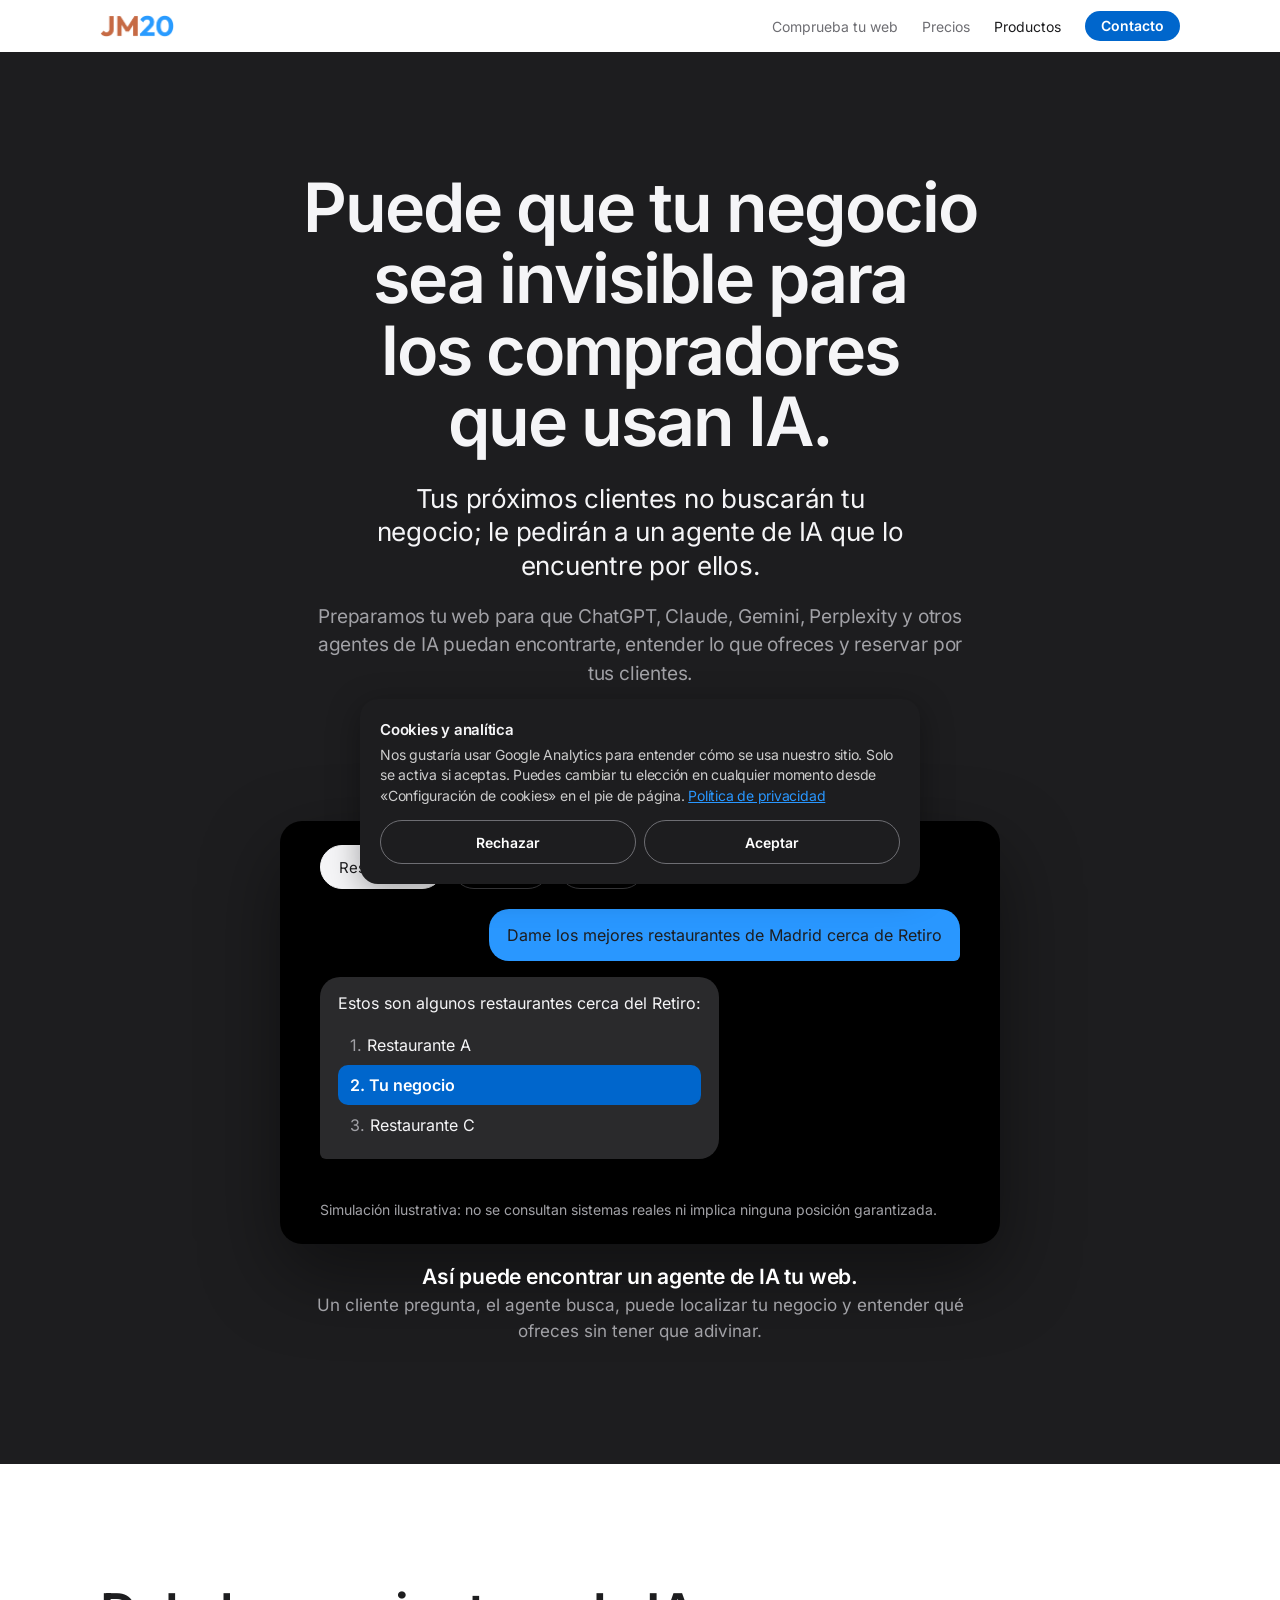
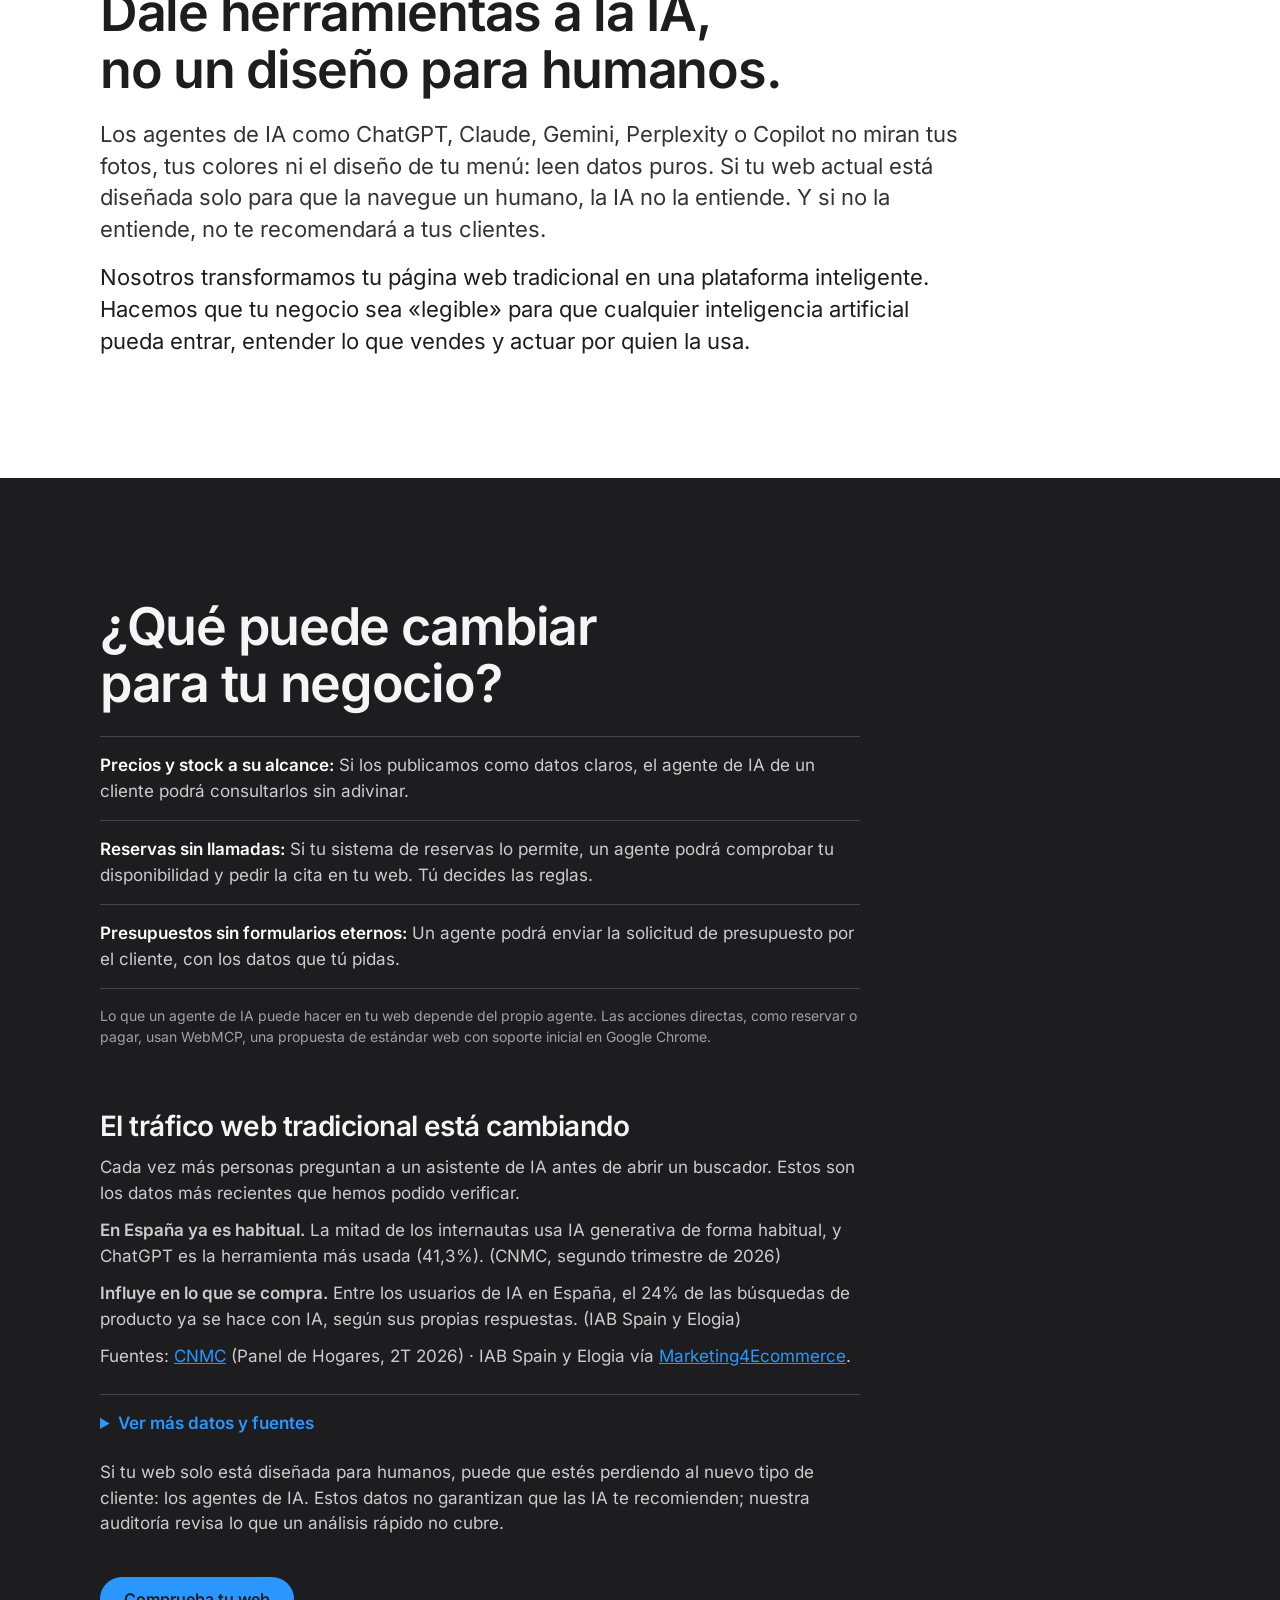
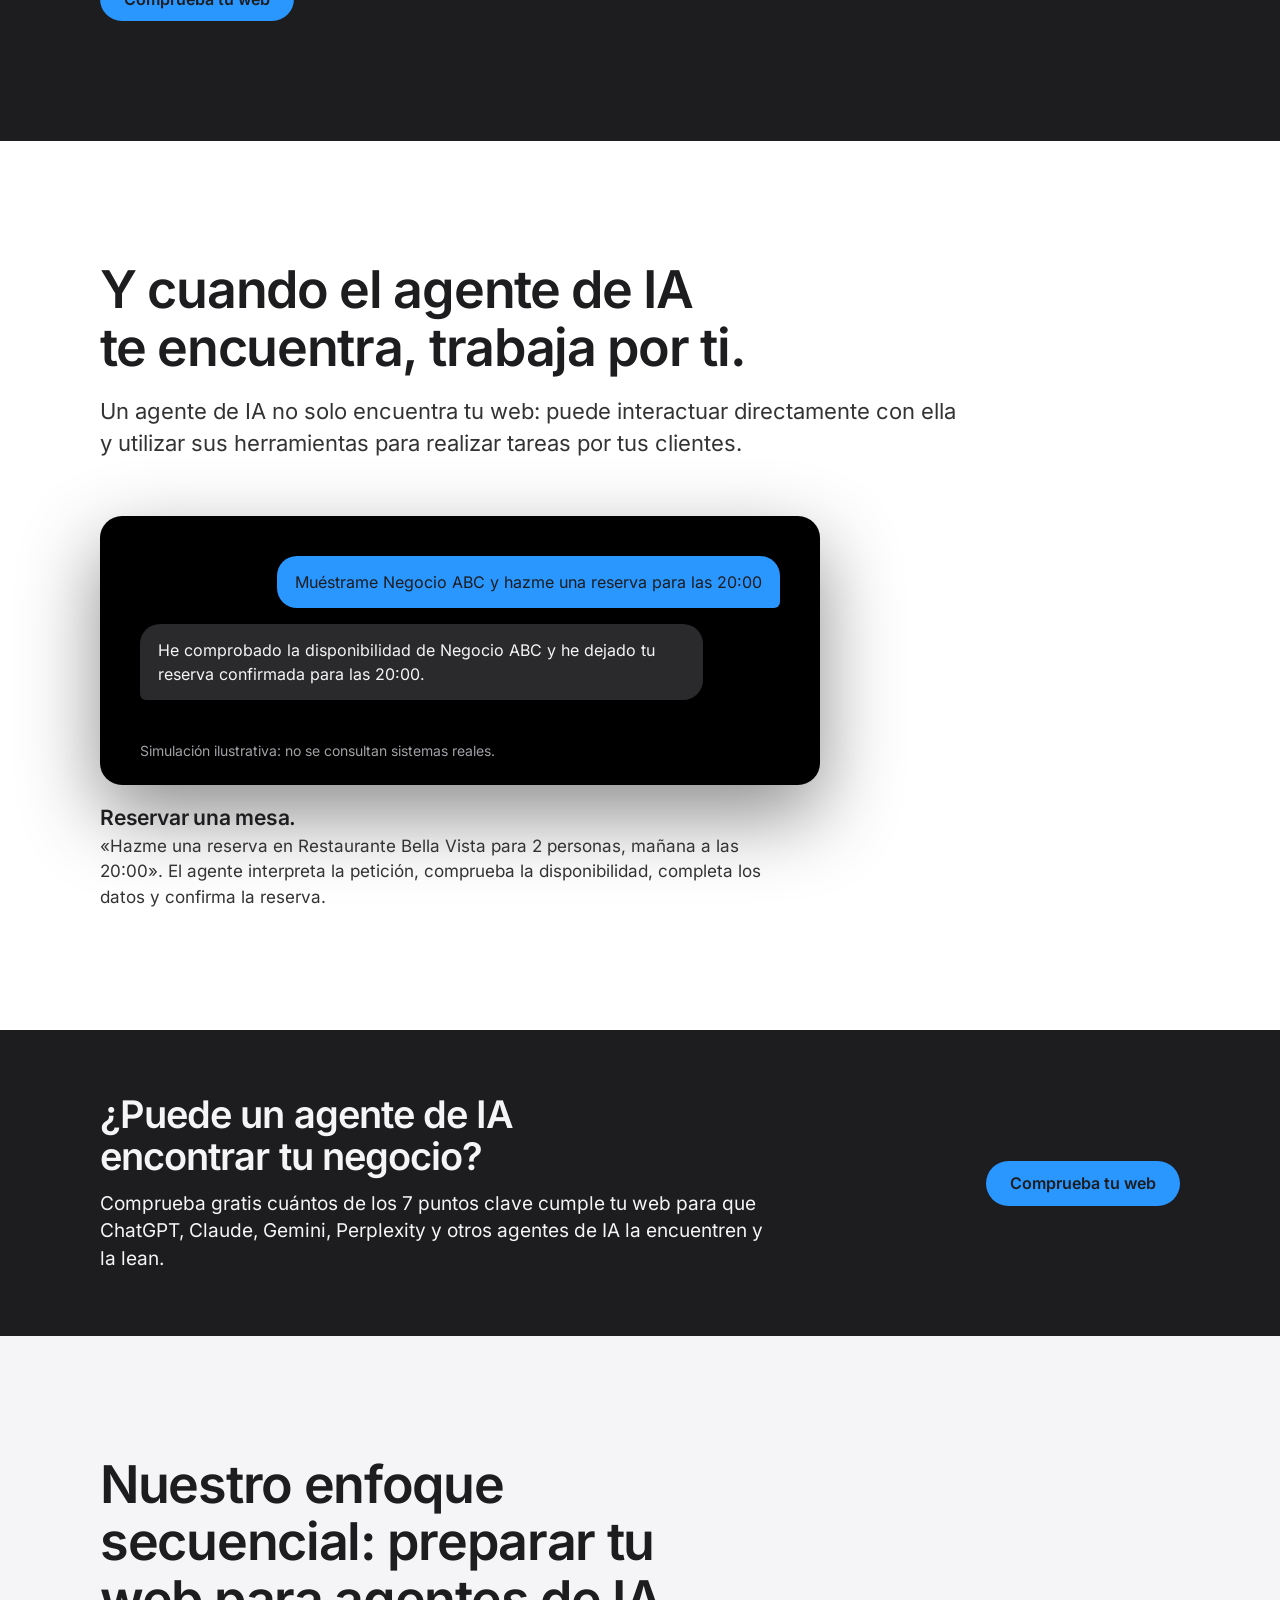
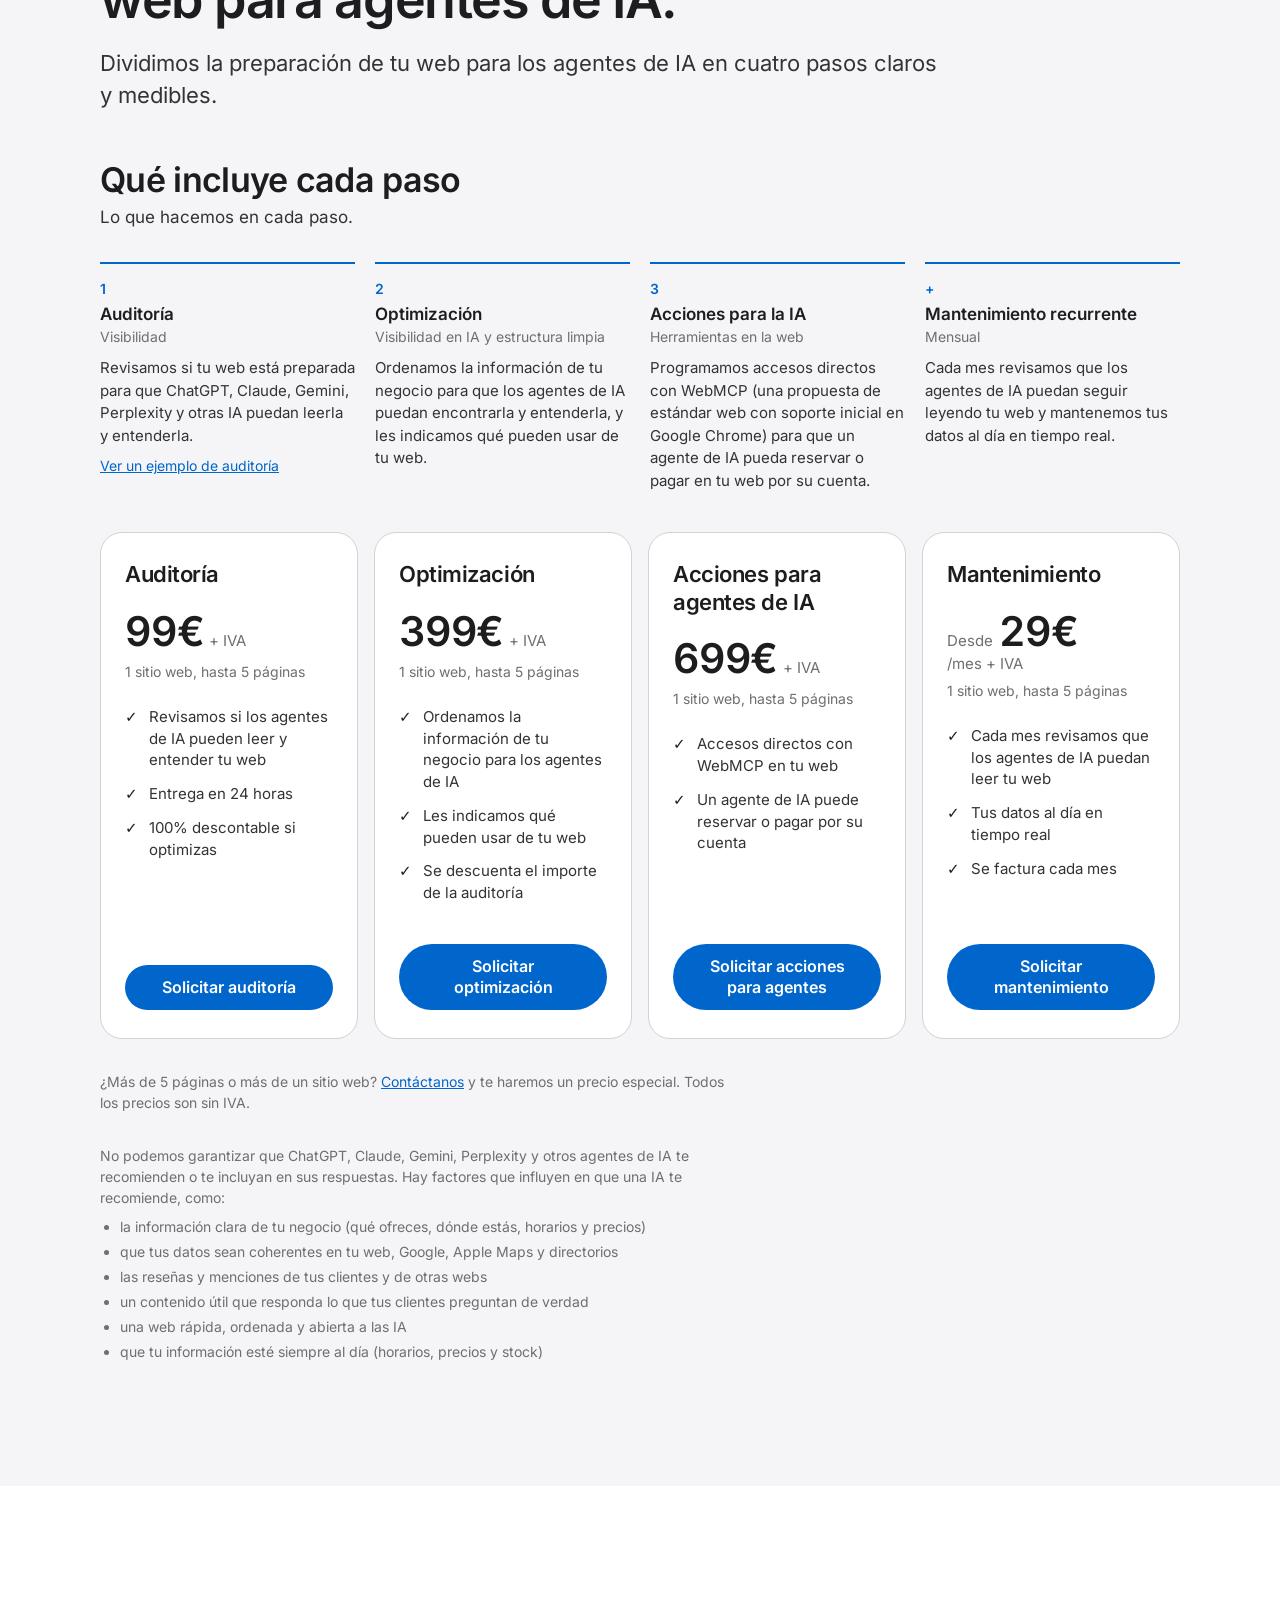
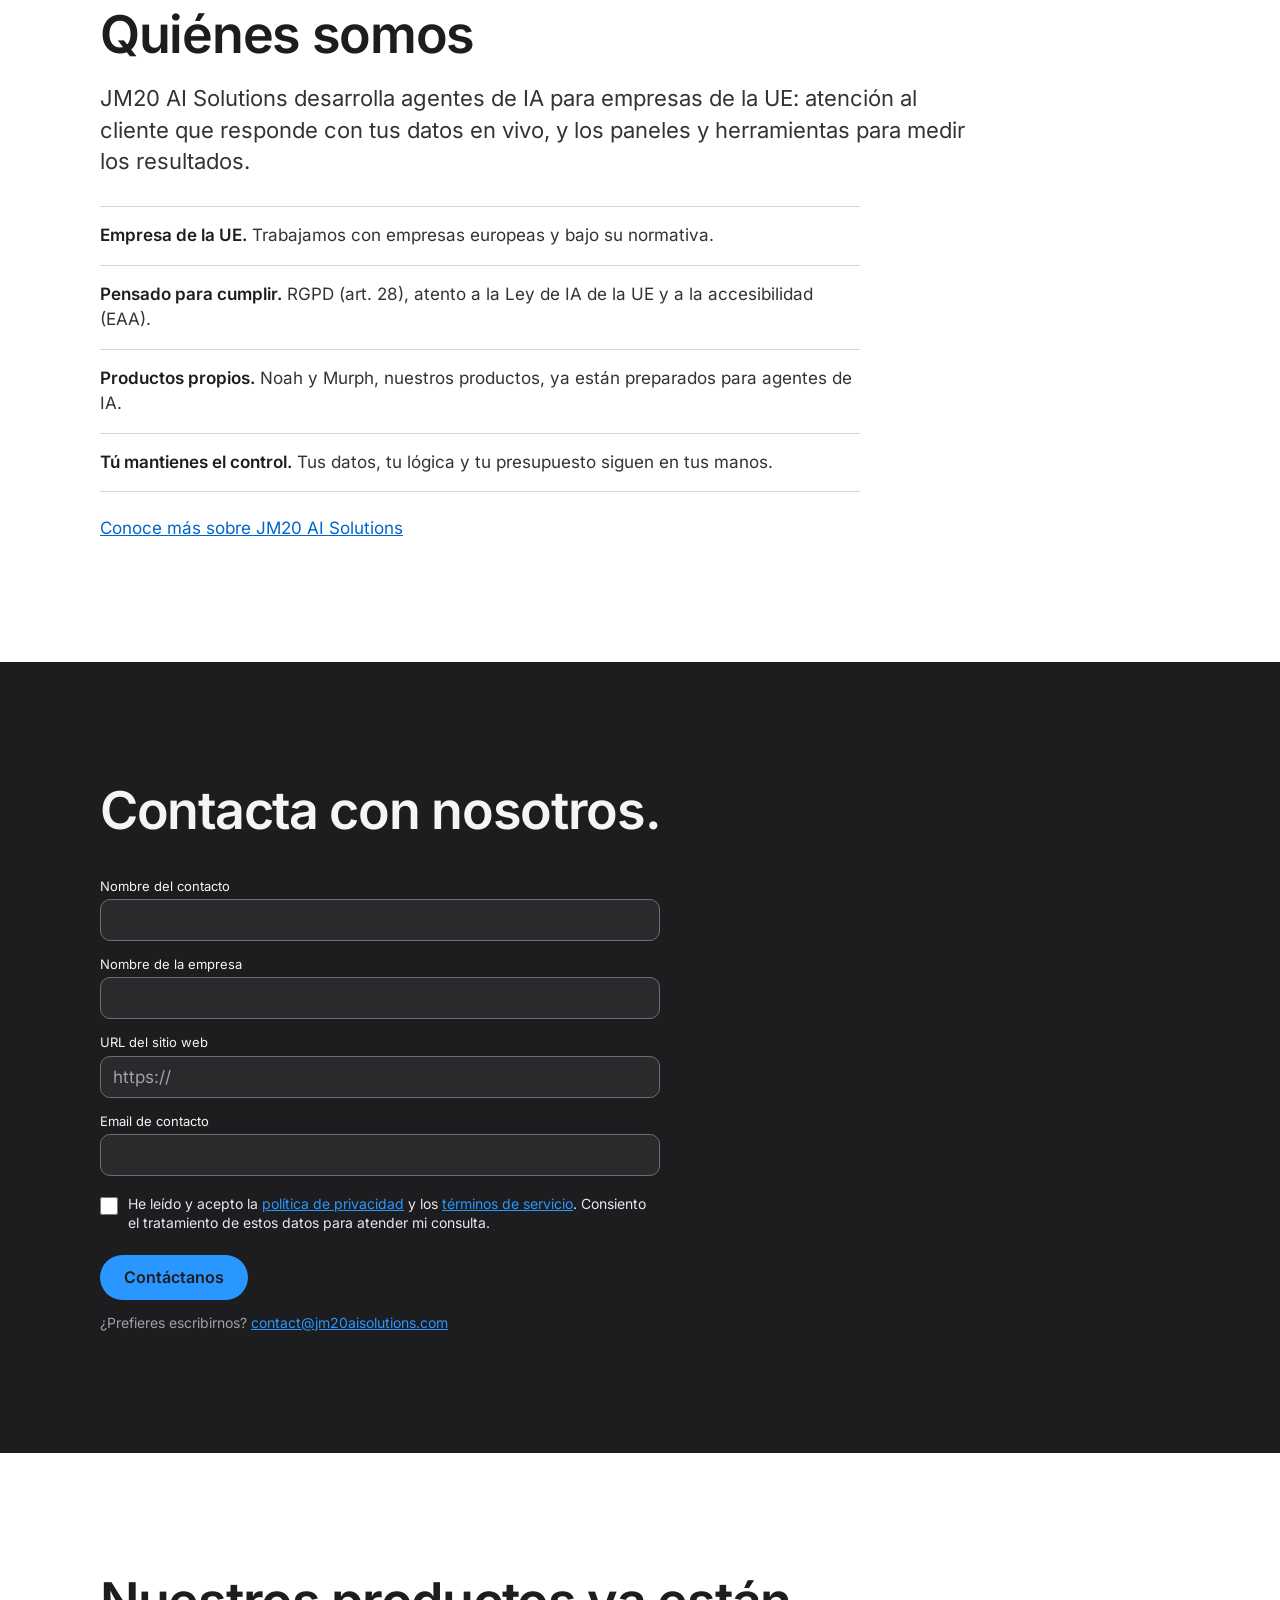
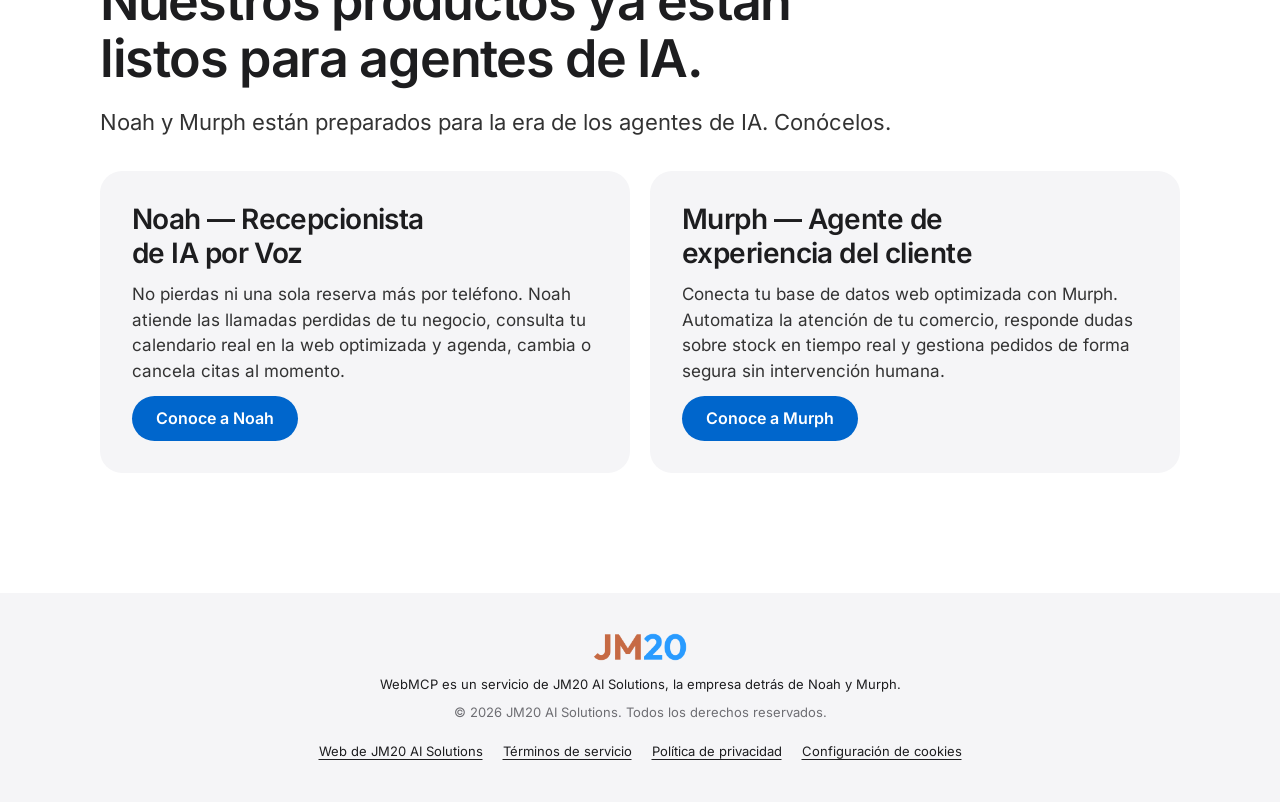
==== index.html @ def5340b "Add files via upload" ====
<!DOCTYPE html>
<html lang="es">
<head>
<meta charset="utf-8">
<meta name="viewport" content="width=device-width, initial-scale=1, viewport-fit=cover">
<title>Puede que tu negocio sea invisible para los compradores que usan IA | JM20</title>
<meta name="description" content="Hacemos que ChatGPT, Claude y otras IA encuentren tu negocio, entiendan lo que ofreces y reserven por tus clientes.">
<meta property="og:type" content="website">
<meta property="og:site_name" content="JM20">
<meta property="og:locale" content="es_ES">
<meta property="og:title" content="Puede que tu negocio sea invisible para los compradores que usan IA">
<meta property="og:description" content="Hacemos que ChatGPT, Claude, Gemini, Perplexity y otros agentes de IA encuentren tu negocio, entiendan lo que ofreces y reserven por tus clientes.">
<meta property="og:image" content="https://jm20aisolutions.com/og-image.png">
<meta name="theme-color" content="#ffffff">
<link rel="icon" href="jm20-logo.png">
<script type="application/ld+json">{"@context":"https://schema.org","@type":"Organization","name":"JM20","url":"https://jm20aisolutions.com/","logo":"https://jm20aisolutions.com/jm20-logo.png","description":"Soluciones de inteligencia artificial y automatización para mejorar el funcionamiento de tu negocio."}</script>
<link rel="preload" href="fonts/inter-400.woff2" as="font" type="font/woff2" crossorigin>
<link rel="preload" href="fonts/inter-600.woff2" as="font" type="font/woff2" crossorigin>
<link rel="stylesheet" href="base.css">
<link rel="stylesheet" href="demos.css">
<link rel="stylesheet" href="pricing.css">
<link rel="stylesheet" href="ecosystem.css">
<link rel="stylesheet" href="extras.css?v=2">
<link rel="stylesheet" href="webmcp_form.css">
<link rel="stylesheet" href="responsive.css">
<link rel="stylesheet" href="consent.css?v=2">
<link rel="stylesheet" href="aicheck.css">
</head>
<body>
<nav class="global" aria-label="Principal">
<a href="#top"><img src="jm20-logo.png" alt="JM20"></a>
<span class="sp"></span>
<button id="mnav" class="mn" type="button" aria-label="Abrir menú" aria-expanded="false"><span></span><span></span><span></span></button>
<div class="navlinks">
<a href="comprobar">Comprueba tu web</a>
<a href="#precios">Precios</a>
<a href="#ecosistema">Productos</a>
<a class="btn" href="#audit">Contacto</a>
</div>
</nav>
<main>
<section class="tile dark" id="top">
<div class="wrap">
<h1>Puede que tu negocio sea invisible para los compradores que usan IA.</h1>
<p class="lead">Tus próximos clientes no buscarán tu negocio; le pedirán a un agente de IA que lo encuentre por ellos.</p>
<p class="lead lead-2">Preparamos tu web para que ChatGPT, Claude, Gemini, Perplexity y otros agentes de IA puedan encontrarte, entender lo que ofreces y reservar por tus clientes.</p>
<div class="ctas">
<a class="btn" href="comprobar">Comprueba tu web</a>
</div>
<figure class="vid">
<!-- Pon data-src="video-1.mp4" (opcional data-poster y data-captions con un .vtt) y el vídeo sustituye a la simulación -->
<div class="player" id="v1" data-src="mcpvideo.mp4" data-poster="poster-1.jpg" data-captions="">
<div class="tabs" role="group" aria-label="Tipo de negocio de la simulación">
<button type="button" data-k="rest" aria-pressed="true">Restaurante</button>
<button type="button" data-k="barb" aria-pressed="false">Barbería</button>
<button type="button" data-k="shop" aria-pressed="false">Tienda</button>
</div>
<div class="chat">
<p class="msg me" id="c-me">Dame los mejores restaurantes de Madrid cerca de Retiro</p>
<div class="msg ai" aria-live="polite"><p id="c-intro">Estos son algunos restaurantes cerca del Retiro:</p><ol id="c-list"><li>Restaurante A</li><li class="you">Tu negocio</li><li>Restaurante C</li></ol></div>
</div>
<p class="sim">Simulación ilustrativa: no se consultan sistemas reales ni implica ninguna posición garantizada.</p>
</div>
<figcaption><strong>Así puede encontrar un agente de IA tu web.</strong> Un cliente pregunta, el agente busca, puede localizar tu negocio y entender qué ofreces sin tener que adivinar.</figcaption>
</figure>
</div>
</section>
<section class="tile light" id="demo">
<div class="wrap">
<h2>Dale herramientas a la IA, no un diseño para humanos.</h2>
<p class="lead">Los agentes de IA como ChatGPT, Claude, Gemini, Perplexity o Copilot no miran tus fotos, tus colores ni el diseño de tu menú: leen datos puros. Si tu web actual está diseñada solo para que la navegue un humano, la IA no la entiende. Y si no la entiende, no te recomendará a tus clientes.</p>
<p class="lead lead-2">Nosotros transformamos tu página web tradicional en una plataforma inteligente. Hacemos que tu negocio sea «legible» para que cualquier inteligencia artificial pueda entrar, entender lo que vendes y actuar por quien la usa.</p>
</div>
</section>
<section class="tile dark" id="beneficios">
<div class="wrap">
<div class="gains">
<h2>¿Qué puede cambiar para tu negocio?</h2>
<ul>
<li><strong>Precios y stock a su alcance:</strong> Si los publicamos como datos claros, el agente de IA de un cliente podrá consultarlos sin adivinar.</li>
<li><strong>Reservas sin llamadas:</strong> Si tu sistema de reservas lo permite, un agente podrá comprobar tu disponibilidad y pedir la cita en tu web. Tú decides las reglas.</li>
<li><strong>Presupuestos sin formularios eternos:</strong> Un agente podrá enviar la solicitud de presupuesto por el cliente, con los datos que tú pidas.</li>
</ul>
<p class="caveat">Lo que un agente de IA puede hacer en tu web depende del propio agente. Las acciones directas, como reservar o pagar, usan WebMCP, una propuesta de estándar web con soporte inicial en Google Chrome.</p>
</div>
<div class="shift">
<h3>El tráfico web tradicional está cambiando</h3>
<p>Cada vez más personas preguntan a un asistente de IA antes de abrir un buscador. Estos son los datos más recientes que hemos podido verificar.</p>
<p><strong>En España ya es habitual.</strong> La mitad de los internautas usa IA generativa de forma habitual, y ChatGPT es la herramienta más usada (41,3%). (CNMC, segundo trimestre de 2026)</p>
<p><strong>Influye en lo que se compra.</strong> Entre los usuarios de IA en España, el 24% de las búsquedas de producto ya se hace con IA, según sus propias respuestas. (IAB Spain y Elogia)</p>
<p>Fuentes: <a href="https://www.cnmc.es/sites/default/files/editor_contenidos/Notas%20de%20prensa/2026/20261106_NP_Panel%20hogares_IA%20Generativa.pdf" target="_blank" rel="noopener">CNMC</a> (Panel de Hogares, 2T 2026) · IAB Spain y Elogia vía <a href="https://marketing4ecommerce.net/radiografia-de-la-ia-en-espana-la-usa-el-52-de-los-internautas-pero-solo-el-15-va-mas-alla-de-lo-basico/" target="_blank" rel="noopener">Marketing4Ecommerce</a>.</p>
<details>
<summary>Ver más datos y fuentes</summary>
<p><strong>Se usa para buscar.</strong> Según OpenAI, las consultas tipo búsqueda en ChatGPT equivalen a aproximadamente una quinta parte de las de Google. Es una estimación de la propia empresa, y no significa que tenga esa cuota de mercado. En España, la búsqueda de información ya supone en torno a una cuarta parte de lo que se pregunta a ChatGPT, según datos de OpenAI.</p>
<p>El 53% de los consumidores de 11 países usó IA para comprar en los últimos tres meses, y quienes la usan tienen 3,2 veces más probabilidad de considerarla más influyente que un buscador tradicional. (McKinsey, octubre de 2026; incluye Francia, Alemania y Reino Unido, no España.)</p>
<p><strong>Cambia el clic.</strong> Con un resumen de IA en Google, se hace clic en un resultado normal en el 8% de las visitas, frente al 15% sin resumen. (Pew Research Center, datos de EE. UU. de marzo de 2025)</p>
<p><strong>Las visitas que llegan desde IA compran más.</strong> El tráfico desde IA a tiendas online de EE. UU. creció un 393% en el primer trimestre de 2026, y en marzo convertía un 42% mejor que el resto. (Adobe Analytics)</p>
<p><strong>Leer la web es la clave.</strong> En las tiendas de EE. UU., las páginas de producto eran legibles para las IA solo en un 66%. (Adobe Analytics) Shopify afirma que las búsquedas de IA que consultan un catálogo estructurado convierten el doble que las basadas en datos desactualizados. (McKinsey, citando a Shopify)</p>
<p>Más fuentes: <a href="https://www.mckinsey.com/capabilities/growth-marketing-and-sales/our-insights/who-wins-when-ai-does-the-shopping-new-evidence-on-agentic-commerce" target="_blank" rel="noopener">McKinsey</a> (oct. 2026) · <a href="https://business.adobe.com/blog/ai-traffic-surge-retail-sites-not-machine-readable" target="_blank" rel="noopener">Adobe Analytics</a> (abr. 2026) · <a href="https://www.pewresearch.org/short-reads/2025/07/22/google-users-are-less-likely-to-click-on-links-when-an-ai-summary-appears-in-the-results/" target="_blank" rel="noopener">Pew Research Center</a> (jul. 2025) · OpenAI vía <a href="https://es.wired.com/articulos/openai-asegura-que-chatgpt-ya-representa-una-quinta-parte-de-las-busquedas-de-google" target="_blank" rel="noopener">WIRED</a> y <a href="https://www.lanacion.com.ar/economia/IA/openai-asegura-que-las-consultas-en-chatgpt-ya-equivalen-al-20-de-las-busquedas-en-google-nid05112026/" target="_blank" rel="noopener">La Nación</a> (nov. 2026) · datos de OpenAI en España vía <a href="https://ppc.land/writing-drops-from-34-to-21-of-chatgpt-requests-since-july-2024/" target="_blank" rel="noopener">PPC Land</a>.</p>
</details>
<p>Si tu web solo está diseñada para humanos, puede que estés perdiendo al nuevo tipo de cliente: los agentes de IA. Estos datos no garantizan que las IA te recomienden; nuestra auditoría revisa lo que un análisis rápido no cubre.</p>
</div>
<div class="ctas"><a class="btn" href="comprobar">Comprueba tu web</a></div>
</div>
</section>
<section class="tile light" id="agentes">
<div class="wrap">
<h2>Y cuando el agente de IA te encuentra, trabaja por ti.</h2>
<p class="lead">Un agente de IA no solo encuentra tu web: puede interactuar directamente con ella y utilizar sus herramientas para realizar tareas por tus clientes.</p>
<figure class="vid">
<!-- Sube el vídeo a video-2.mp4 y sustituye a la simulación; si el archivo no existe, se queda la simulación -->
<div class="player" data-src="video-2.mp4" data-poster="poster-2.jpg" data-captions="">
<div class="chat">
<p class="msg me">Muéstrame Negocio ABC y hazme una reserva para las 20:00</p>
<div class="msg ai"><p>He comprobado la disponibilidad de Negocio ABC y he dejado tu reserva confirmada para las 20:00.</p></div>
</div>
<p class="sim">Simulación ilustrativa: no se consultan sistemas reales.</p>
</div>
<figcaption><strong>Reservar una mesa.</strong> «Hazme una reserva en Restaurante Bella Vista para 2 personas, mañana a las 20:00». El agente interpreta la petición, comprueba la disponibilidad, completa los datos y confirma la reserva.</figcaption>
</figure>
</div>
</section>
<section class="tile dark" id="comprobar">
<div class="wrap">
<div class="cb-text">
<h2>¿Puede un agente de IA encontrar tu negocio?</h2>
<p class="lead">Comprueba gratis cuántos de los 7 puntos clave cumple tu web para que ChatGPT, Claude, Gemini, Perplexity y otros agentes de IA la encuentren y la lean.</p>
</div>
<a class="btn" href="comprobar">Comprueba tu web</a>
</div>
</section>
<section class="tile sky" id="metodo">
<div class="wrap">
<h2>Nuestro enfoque secuencial: preparar tu web para agentes de IA.</h2>
<p class="lead">Dividimos la preparación de tu web para los agentes de IA en cuatro pasos claros y medibles.</p>
<div class="phases-head"><h3>Qué incluye cada paso</h3><p>Lo que hacemos en cada paso.</p></div>
<ol class="phases">
<li><h4>Auditoría</h4><span class="sub">Visibilidad</span><p>Revisamos si tu web está preparada para que ChatGPT, Claude, Gemini, Perplexity y otras IA puedan leerla y entenderla.</p><a class="ex" href="audit-ejemplo.html">Ver un ejemplo de auditoría</a></li>
<li><h4>Optimización</h4><span class="sub">Visibilidad en IA y estructura limpia</span><p>Ordenamos la información de tu negocio para que los agentes de IA puedan encontrarla y entenderla, y les indicamos qué pueden usar de tu web.</p></li>
<li><h4>Acciones para la IA</h4><span class="sub">Herramientas en la web</span><p>Programamos accesos directos con WebMCP (una propuesta de estándar web con soporte inicial en Google Chrome) para que un agente de IA pueda reservar o pagar en tu web por su cuenta.</p></li>
<li class="maint"><h4>Mantenimiento recurrente</h4><span class="sub">Mensual</span><p>Cada mes revisamos que los agentes de IA puedan seguir leyendo tu web y mantenemos tus datos al día en tiempo real.</p></li>
</ol>
<div class="tiers" id="precios">
<article class="tier" aria-labelledby="t-aud">
<h3 id="t-aud">Auditoría</h3>
<p class="tp">99€<span class="u">+ IVA</span></p>
<p class="td">1 sitio web, hasta 5 páginas</p>
<ul class="tl"><li>Revisamos si los agentes de IA pueden leer y entender tu web</li><li>Entrega en 24 horas</li><li>100% descontable si optimizas</li></ul>
<a class="btn" href="#audit" data-plan="Auditoría · 99 € + IVA">Solicitar auditoría</a>
</article>
<article class="tier" aria-labelledby="t-opt">
<h3 id="t-opt">Optimización</h3>
<p class="tp">399€<span class="u">+ IVA</span></p>
<p class="td">1 sitio web, hasta 5 páginas</p>
<ul class="tl"><li>Ordenamos la información de tu negocio para los agentes de IA</li><li>Les indicamos qué pueden usar de tu web</li><li>Se descuenta el importe de la auditoría</li></ul>
<a class="btn" href="#audit" data-plan="Optimización · 399 € + IVA">Solicitar optimización</a>
</article>
<article class="tier" aria-labelledby="t-acc">
<h3 id="t-acc">Acciones para agentes de IA</h3>
<p class="tp">699€<span class="u">+ IVA</span></p>
<p class="td">1 sitio web, hasta 5 páginas</p>
<ul class="tl"><li>Accesos directos con WebMCP en tu web</li><li>Un agente de IA puede reservar o pagar por su cuenta</li></ul>
<a class="btn" href="#audit" data-plan="Acciones para agentes de IA · 699 € + IVA">Solicitar acciones para agentes</a>
</article>
<article class="tier" aria-labelledby="t-man">
<h3 id="t-man">Mantenimiento</h3>
<p class="tp"><span class="u">Desde</span>29€<span class="u">/mes + IVA</span></p>
<p class="td">1 sitio web, hasta 5 páginas</p>
<ul class="tl"><li>Cada mes revisamos que los agentes de IA puedan leer tu web</li><li>Tus datos al día en tiempo real</li><li>Se factura cada mes</li></ul>
<a class="btn" href="#audit" data-plan="Mantenimiento · desde 29 €/mes + IVA">Solicitar mantenimiento</a>
</article>
</div>
<p class="fine">¿Más de 5 páginas o más de un sitio web? <a href="mailto:contact@jm20aisolutions.com">Contáctanos</a> y te haremos un precio especial. Todos los precios son sin IVA.</p>
<div class="fine">
<p>No podemos garantizar que ChatGPT, Claude, Gemini, Perplexity y otros agentes de IA te recomienden o te incluyan en sus respuestas. Hay factores que influyen en que una IA te recomiende, como:</p>
<ul>
<li>la información clara de tu negocio (qué ofreces, dónde estás, horarios y precios)</li>
<li>que tus datos sean coherentes en tu web, Google, Apple Maps y directorios</li>
<li>las reseñas y menciones de tus clientes y de otras webs</li>
<li>un contenido útil que responda lo que tus clientes preguntan de verdad</li>
<li>una web rápida, ordenada y abierta a las IA</li>
<li>que tu información esté siempre al día (horarios, precios y stock)</li>
</ul>
</div>
</div>
</section>
<section class="tile light" id="quienes">
<div class="wrap">
<h2>Quiénes somos</h2>
<p class="lead">JM20 AI Solutions desarrolla agentes de IA para empresas de la UE: atención al cliente que responde con tus datos en vivo, y los paneles y herramientas para medir los resultados.</p>
<ul class="facts">
<li><strong>Empresa de la UE.</strong> Trabajamos con empresas europeas y bajo su normativa.</li>
<li><strong>Pensado para cumplir.</strong> RGPD (art. 28), atento a la Ley de IA de la UE y a la accesibilidad (EAA).</li>
<li><strong>Productos propios.</strong> Noah y Murph, nuestros productos, ya están preparados para agentes de IA.</li>
<li><strong>Tú mantienes el control.</strong> Tus datos, tu lógica y tu presupuesto siguen en tus manos.</li>
</ul>
<p class="more"><a href="https://jm20aisolutions.com/">Conoce más sobre JM20 AI Solutions</a></p>
</div>
</section>
<section class="tile dark" id="audit">
<div class="wrap">
<h2>Contacta con nosotros.</h2>
<p class="plan-sel" id="plan-sel" role="status" hidden></p>
<!-- El formulario envía a la Edge Function submit-lead (verifica Turnstile e inserta en public.leads_webmcp). Sin claves secretas aquí. -->
<form id="audit-form" toolname="contactar_jm20" tooldescription="Contacta con JM20 para consultar cómo preparar la web de un negocio para la IA. Indica contacto, empresa y URL. La persona debe aceptar la política de privacidad y pulsar enviar." data-endpoint="https://wiavnyuchdsfztzhvaua.supabase.co/functions/v1/submit-lead" novalidate>
<div class="row2">
<div><label for="nombre">Nombre del contacto</label><input id="nombre" name="nombre" type="text" toolparamdescription="Nombre de la persona de contacto" autocomplete="name" required aria-describedby="e-nombre"><p class="ferr" id="e-nombre" hidden></p></div>
<div><label for="empresa">Nombre de la empresa</label><input id="empresa" name="empresa" type="text" toolparamdescription="Nombre de la empresa" autocomplete="organization" required aria-describedby="e-empresa"><p class="ferr" id="e-empresa" hidden></p></div>
</div>
<div class="row2">
<div><label for="url">URL del sitio web</label><input id="url" name="url" type="text" toolparamdescription="Dirección web del negocio, por ejemplo minegocio.es" inputmode="url" autocomplete="url" autocapitalize="none" spellcheck="false" placeholder="https://" required aria-describedby="e-url"><p class="ferr" id="e-url" hidden></p></div>
<div><label for="email">Email de contacto</label><input id="email" name="email" type="email" toolparamdescription="Email de contacto donde recibir la auditoría" autocomplete="email" required aria-describedby="e-email"><p class="ferr" id="e-email" hidden></p></div>
</div>
<div>
<label class="consent" for="gdpr"><input id="gdpr" name="consentimiento" type="checkbox" toolparamdescription="Solo la persona usuaria puede aceptar la política de privacidad; el agente no debe marcarla" required aria-describedby="e-consentimiento"><span>He leído y acepto la <a href="https://aiready.jm20aisolutions.com/politica-de-privacidad">política de privacidad</a> y los <a href="https://aiready.jm20aisolutions.com/terminos-de-servicio">términos de servicio</a>. Consiento el tratamiento de estos datos para atender mi consulta.</span></label>
<p class="ferr" id="e-consentimiento" hidden></p>
</div>
<div class="cf-turnstile" data-sitekey="0x4AAAAAAGAvZbgEM21WL37h" data-appearance="interaction-only" data-theme="dark" data-language="es"></div>
<p class="fstatus" id="fstatus" role="alert" hidden></p>
<button class="btn" type="submit">Contáctanos</button>
</form>
<p class="contactline">¿Prefieres escribirnos? <a href="mailto:contact@jm20aisolutions.com">contact@jm20aisolutions.com</a></p>
<div class="fok" id="fok" role="status" tabindex="-1" hidden>
<svg width="48" height="48" viewBox="0 0 48 48" fill="none" aria-hidden="true"><circle cx="24" cy="24" r="22" stroke="currentColor" stroke-width="2.5"/><path d="M14 25l7 7 13-15" stroke="currentColor" stroke-width="3" stroke-linecap="round" stroke-linejoin="round"/></svg>
<h3>Solicitud enviada</h3>
<p>Hemos recibido tu solicitud. Te contactaremos por email.</p>
</div>
</div>
</section>
<section class="tile light" id="ecosistema">
<div class="wrap">
<h2>Nuestros productos ya están listos para agentes de IA.</h2>
<p class="lead">Noah y Murph están preparados para la era de los agentes de IA. Conócelos.</p>
<div class="cards">
<!-- Pon data-src="video-noah.mp4" y el vídeo aparece en la tarjeta; sin data-src no se muestra nada -->
<article class="card">
<div class="cvid" data-src="" data-poster="" data-captions="" hidden></div>
<h3>Noah — Recepcionista de IA por Voz</h3>
<p>No pierdas ni una sola reserva más por teléfono. Noah atiende las llamadas perdidas de tu negocio, consulta tu calendario real en la web optimizada y agenda, cambia o cancela citas al momento.</p>
<a class="btn" href="https://noah.jm20aisolutions.com/">Conoce a Noah</a>
</article>
<article class="card">
<div class="cvid" data-src="" data-poster="" data-captions="" hidden></div>
<h3>Murph — Agente de experiencia del cliente</h3>
<p>Conecta tu base de datos web optimizada con Murph. Automatiza la atención de tu comercio, responde dudas sobre stock en tiempo real y gestiona pedidos de forma segura sin intervención humana.</p>
<a class="btn" href="https://murph.jm20aisolutions.com/">Conoce a Murph</a>
</article>
</div>
</div>
</section>
</main>
<footer id="foot">
<div class="wrap">
<img class="flogo" src="jm20-logo.png" alt="JM20 AI Solutions">
<p>WebMCP es un servicio de JM20 AI Solutions, la empresa detrás de Noah y Murph.</p>
<p class="copy">© 2026 JM20 AI Solutions. Todos los derechos reservados.</p>
<nav aria-label="Legal">
<a href="https://jm20aisolutions.com/">Web de JM20 AI Solutions</a>
<a href="terminos-de-servicio.html">Términos de servicio</a>
<a href="politica-de-privacidad.html">Política de privacidad</a>
<a href="#" data-consent-open>Configuración de cookies</a>
</nav>
</div>
</footer>
<div class="dock" id="dock" hidden><a class="btn" href="comprobar">Comprueba tu web</a></div>
<script src="https://challenges.cloudflare.com/turnstile/v0/api.js" async defer></script>
<script src="nav.js" defer></script>
<script src="demos.js" defer></script>
<script src="pricing.js" defer></script>
<script src="plan.js" defer></script>
<script src="webmcp_form.js" defer></script>
<script src="consent.js?v=2" defer></script>
<!-- Cloudflare Web Analytics --><script type='module' src='https://static.cloudflareinsights.com/beacon.min.js' data-cf-beacon='{"token": "b77bb28fac574da2bfb181f3bd7b3aa2"}'></script><!-- End Cloudflare Web Analytics -->
</body>
</html>
---- base.css ----
/* JM20 · WebMCP. Mismos tokens y patrones que la web principal (css/site.css): Inter 400/600, pila Apple, azul de acción único. */
@font-face{font-family:Inter;src:url(fonts/inter-400.woff2) format("woff2");font-weight:400;font-display:swap}
@font-face{font-family:Inter;src:url(fonts/inter-600.woff2) format("woff2");font-weight:600;font-display:swap}
:root{color-scheme:light;--primary:#0066cc;--primary-focus:#0071e3;--primary-dark:#2997ff;--ink:#1d1d1f;--ink-80:#333;--ink-48:#6e6e73;--hairline:#d2d2d7;--canvas:#fff;--parchment:#f5f5f7;--sky:#f5f5f7;--tile:#1d1d1f;--muted-dark:#a1a1a6;--err:#c4161c;--err-dark:#ff8f8f;--font:-apple-system,BlinkMacSystemFont,"SF Pro Display",Inter,system-ui,sans-serif;--display:var(--font)}
*{box-sizing:border-box;margin:0}
[hidden]{display:none!important}
html{scroll-padding-top:95px}
body{background:#fff;color:var(--ink);font:400 17px/1.5 var(--font);-webkit-font-smoothing:antialiased}
img{max-width:100%;height:auto}
a{color:var(--primary)}
::selection{background:var(--primary);color:#fff}
:focus-visible{outline:3px solid var(--primary-dark);outline-offset:2px}
h1,h2,h3{font-family:var(--display);font-weight:600;text-wrap:balance}
h3{font-size:clamp(24px,3vw,34px);line-height:1.15;letter-spacing:-.02em}
p{text-wrap:pretty}
.wrap{max-width:1080px;margin:0 auto}
.sr{position:absolute;width:1px;height:1px;overflow:hidden;clip:rect(0 0 0 0);white-space:nowrap}

/* nav: translucente, como la web principal */
nav.global{position:sticky;top:0;z-index:20;display:flex;align-items:center;gap:24px;height:calc(52px + env(safe-area-inset-top,0px));padding:env(safe-area-inset-top,0px) max(20px,calc(50% - 540px)) 0;background:rgba(255,255,255,.85);-webkit-backdrop-filter:saturate(180%) blur(20px);backdrop-filter:saturate(180%) blur(20px);font-size:14px}
nav.global img{height:22px;width:auto;display:block}
nav.global .sp{flex:1}
.navlinks{display:flex;align-items:center;gap:24px}
.navlinks a{color:var(--ink-48);text-decoration:none}
.navlinks a:hover,.navlinks a[aria-current]{color:var(--ink)}
.navlinks a.btn{padding:6px 16px;font-size:14px}
.mn{display:none;background:none;border:0;padding:10px;cursor:pointer}
.mn span{display:block;width:22px;height:2px;margin:5px 0;background:var(--ink);transition:.2s}

/* botones */
.btn{display:inline-block;padding:12px 24px;border-radius:980px;background:var(--primary);color:#fff!important;font:600 16px/1.3 var(--font);text-decoration:none;border:0;cursor:pointer;text-align:center;transition:background .2s,transform .2s}
.btn:hover{background:#0058b0}
.btn:active{transform:scale(.97)}
.btn[disabled]{opacity:.6;cursor:default}
.dark .btn,.dock .btn{background:var(--primary-dark);color:var(--ink)!important}
.dark .btn:hover,.dock .btn:hover{background:#5cb3ff}
.dark a:not(.btn){color:var(--primary-dark)}
.ctas{display:flex;gap:12px;flex-wrap:wrap;margin-top:32px}

/* mosaicos */
.tile{padding:clamp(64px,10vw,120px) 20px;text-align:left}
.light{background:#fff}.sky{background:var(--parchment)}.dark{background:var(--tile);color:#f5f5f7}
.tile h1{font-size:clamp(36px,5.6vw,68px);line-height:1.05;letter-spacing:-.03em;max-width:18ch;margin:0 auto}
.tile h2{font-size:clamp(30px,4.6vw,52px);line-height:1.1;letter-spacing:-.025em;max-width:22ch;margin-bottom:20px}
.lead{font-size:clamp(19px,2.2vw,22px);line-height:1.45;max-width:62ch;color:var(--ink-80)}
.lead-2{margin-top:16px;color:var(--ink)}
.dark .lead{color:#f5f5f7}.dark .lead-2{color:var(--muted-dark)}
/* hero centrado, el resto a la izquierda (igual que la web principal) */
#top{text-align:center}
#top .lead{font-size:clamp(20px,2.2vw,26px);line-height:1.3;letter-spacing:-.01em;max-width:34ch;margin:24px auto 0}
#top .lead-2{font-size:19px;line-height:1.5;max-width:56ch;margin:20px auto 0}
#top .ctas{justify-content:center}

footer{background:var(--parchment);color:var(--ink);padding:40px 20px calc(40px + env(safe-area-inset-bottom,0px));font-size:13px;text-align:center}
footer .wrap{display:flex;flex-direction:column;align-items:center;gap:8px}
footer p{margin:0}
footer .copy{color:var(--ink-48)}
.flogo{height:28px;width:auto;margin-bottom:6px}
footer nav{display:flex;flex-wrap:wrap;justify-content:center;gap:8px 20px;margin-top:12px}
footer a{color:var(--ink);text-decoration:underline;text-underline-offset:3px}
footer a:hover{color:var(--primary)}
---- demos.css ----
/* demo en vídeo: sin data-src se muestra la simulación en HTML */
.vid{max-width:720px;margin:56px 0 0}
#top .vid{margin-left:auto;margin-right:auto}
.player{border-radius:22px;overflow:hidden;background:#000;text-align:left;box-shadow:0 30px 80px rgba(0,0,0,.45)}
.player video{display:block;width:100%;aspect-ratio:16/9;background:#000}
.chat{padding:clamp(20px,4vw,40px);display:grid;gap:16px}
.msg{max-width:88%;padding:14px 18px;border-radius:20px;font-size:16px;line-height:1.5;color:#f5f5f7}
.msg.me{justify-self:end;background:var(--primary-dark);color:var(--ink);border-bottom-right-radius:6px}
.msg.ai{justify-self:start;background:#2a2a2c;border-bottom-left-radius:6px}
.msg ol{list-style:none;margin:10px 0 0;padding:0;counter-reset:n}
.msg li{counter-increment:n;padding:8px 12px;border-radius:10px}
.msg li::before{content:counter(n) ". ";color:var(--muted-dark)}
.msg li.you{background:var(--primary);font-weight:600;color:#fff}
.msg li.you::before{color:#fff}
.vid figcaption{max-width:680px;margin:20px 0 0;color:var(--ink-80)}
.vid figcaption strong{display:block;color:var(--ink);font:600 21px/1.19 var(--display);letter-spacing:-.01em;margin-bottom:4px}
.dark .vid figcaption{color:var(--muted-dark)}.dark .vid figcaption strong{color:#fff}
#top .vid figcaption{margin-left:auto;margin-right:auto;text-align:center}
.sim{padding:0 clamp(20px,4vw,40px) clamp(16px,3vw,24px);font-size:14px;color:var(--muted-dark)}
---- pricing.css ----
/* precios: fases una sola vez, selector de tamaño y una tarjeta de precios */
.phases-head{margin-top:48px}
.phases-head h3{font-size:clamp(24px,3vw,34px)}
.phases-head p{margin-top:6px;color:var(--ink-80)}
.phases{list-style:none;padding:0;margin:32px 0 0;display:grid;grid-template-columns:repeat(4,1fr);gap:20px;counter-reset:n}
.phases li{border-top:2px solid var(--primary);padding-top:16px}
.phases li::before{display:block;font:600 14px var(--font);color:var(--primary)}
.phases li:not(.maint)::before{counter-increment:n;content:counter(n)}
.phases li.maint::before{content:"+"}
.phases h4{font:600 17px/1.3 var(--font);margin:6px 0 2px}
.phases .sub{display:block;font-size:14px;line-height:1.43;color:var(--ink-48)}
.phases p{margin-top:10px;font-size:15px;line-height:1.5;color:var(--ink-80)}
.sizepick{display:none;gap:10px;flex-wrap:wrap;margin-top:56px}
.js .sizepick{display:flex}
.sizepick button{min-height:56px;padding:10px 20px;border:1px solid var(--hairline);border-radius:18px;background:#fff;color:var(--ink);font:600 16px/1.25 var(--font);cursor:pointer;text-align:left}
.sizepick small{display:block;margin-top:2px;font:400 13px/1.3 var(--font);color:var(--ink-48)}
.sizepick button[aria-pressed=true]{background:var(--ink);border-color:var(--ink);color:#fff}
.sizepick button[aria-pressed=true] small{color:#ccc}
.board{max-width:640px;margin-top:16px;display:grid;gap:16px}
.plan{background:#fff;border-radius:22px;overflow:hidden}
.plan>h3{padding:24px 28px 8px;font-size:24px;letter-spacing:-.02em}
.js .plan>h3{position:absolute;width:1px;height:1px;overflow:hidden;clip:rect(0 0 0 0);white-space:nowrap;padding:0}
.pr,.pc{padding:20px 28px;border-top:1px solid #e8e8ed}
.js .plan .pr:first-of-type{border-top:0}
.pr{display:grid;grid-template-columns:1fr auto;gap:4px 16px;align-items:baseline}
.k{font:600 17px/1.3 var(--font);color:var(--ink)}
.p{text-align:right;font:600 clamp(22px,2.1vw,28px)/1.14 var(--font);letter-spacing:-.02em;font-variant-numeric:tabular-nums;color:var(--ink)}
.p .u{font:400 14px var(--font);letter-spacing:0;color:var(--ink-48)}
.pr small{grid-column:1/-1;font-size:14px;line-height:1.43;color:var(--ink-48)}
.pc .btn{display:block;width:100%}
.fine{max-width:640px;margin-top:32px;font-size:14px;line-height:1.5;color:var(--ink-48)}
.fine ul{margin:8px 0 0 20px;padding:0}
.fine li{margin-bottom:4px}
@media (max-width:900px){.phases{grid-template-columns:1fr 1fr}}
@media (max-width:640px){.phases{grid-template-columns:1fr}.js .sizepick{display:grid}.sizepick button{width:100%}}

/* tarjetas de precios: una por servicio */
.tiers{margin-top:40px;display:grid;grid-template-columns:repeat(4,1fr);gap:16px;align-items:stretch}
.tier{display:flex;flex-direction:column;background:#fff;border:1px solid var(--hairline);border-radius:22px;padding:28px 24px}
.tier h3{font-size:22px;line-height:1.25;letter-spacing:-.02em}
.tp{display:flex;flex-wrap:wrap;align-items:baseline;gap:0 6px;margin:20px 0 0;font:600 clamp(32px,3.2vw,42px)/1.1 var(--font);letter-spacing:-.03em;color:var(--ink);font-variant-numeric:tabular-nums}
.tp .u{font:400 15px var(--font);letter-spacing:0;color:var(--ink-48)}
.td{margin:8px 0 0;font-size:14px;line-height:1.43;color:var(--ink-48)}
.tl{list-style:none;margin:24px 0 28px;padding:0;flex:1}
.tl li{position:relative;padding-left:24px;margin:0 0 12px;font-size:15px;line-height:1.45;color:var(--ink-80)}
.tl li::before{content:"\2713";position:absolute;left:0;top:0;font-weight:600;color:var(--ink)}
.tier .btn{display:block;width:100%;text-align:center}
@media (max-width:1000px){.tiers{grid-template-columns:1fr 1fr}}
@media (max-width:640px){.tiers{grid-template-columns:1fr}}
---- ecosystem.css ----
.cards{display:grid;grid-template-columns:1fr 1fr;gap:20px;margin-top:32px}
.card{background:var(--parchment);border-radius:22px;padding:32px;display:flex;flex-direction:column;gap:12px;min-width:0}
.card h3{font-size:clamp(22px,2.3vw,28px);line-height:1.2}
.card p{color:var(--ink-80)}
.card .btn{margin-top:auto;align-self:flex-start}
.card .cvid{border-radius:14px;overflow:hidden;background:#000}
.cvid video{display:block;width:100%;aspect-ratio:16/9}
---- extras.css ----
/* quiénes somos, línea de contacto y ejemplo de auditoría. Mismos tokens que base.css; sin color de acento nuevo */
#quienes .facts{list-style:none;padding:0;margin:28px 0 0;max-width:760px}
#quienes .facts li{border-top:1px solid var(--hairline);padding:16px 0;color:var(--ink-80)}
#quienes .facts li:last-child{border-bottom:1px solid var(--hairline)}
#quienes .facts strong{color:var(--ink);font-weight:600}
#quienes .more{margin-top:24px}
.contactline{max-width:560px;margin-top:12px;font-size:14px;color:var(--muted-dark)}
.phases .ex{display:inline-block;margin-top:8px;font-size:14px}

/* página de ejemplo de auditoría */
.sample-note{margin:24px 0 0;padding:16px 20px;border-radius:18px;background:var(--parchment);color:var(--ink);font-size:15px;line-height:1.5}
.sample-note strong{font-weight:600}
.meta{display:grid;grid-template-columns:auto 1fr;gap:6px 20px;margin:32px 0 0;padding:20px 0;border-top:1px solid var(--hairline);border-bottom:1px solid var(--hairline);font-size:15px}
.meta dt{color:var(--ink-48)}
.meta dd{color:var(--ink);margin:0}
.summary{margin-top:32px;font-size:clamp(19px,2.2vw,22px);line-height:1.4;color:var(--ink)}
.tally{display:flex;gap:10px;flex-wrap:wrap;margin-top:16px}
.areas{display:grid;gap:16px;margin-top:24px}
.area{border:1px solid var(--hairline);border-radius:22px;padding:24px 28px}
.area-head{display:flex;justify-content:space-between;align-items:flex-start;gap:16px}
.area h3{font-size:20px;line-height:1.25;letter-spacing:-.015em}
.chip{flex:none;display:inline-block;padding:4px 12px;border-radius:980px;border:1px solid var(--ink);font:600 13px/1.4 var(--font);white-space:nowrap}
.chip.ok{background:#fff;color:var(--ink)}
.chip.mid{background:var(--parchment);color:var(--ink)}
.chip.bad{background:var(--ink);color:#fff}
.area dl{margin:14px 0 0;display:grid;gap:10px}
.area dt{font:600 14px/1.3 var(--font);color:var(--ink)}
.area dd{margin:2px 0 0;color:var(--ink-80)}
.next-steps{margin:12px 0 0 22px;padding:0;color:var(--ink-80)}
.next-steps li{margin-bottom:10px}
.legal .cta-row{margin-top:32px}
@media (max-width:640px){.meta{grid-template-columns:1fr}.area{padding:20px}.area-head{flex-direction:column}}
.legal .disclaimer{margin-top:32px}
.cta-row .alt{align-self:center}

/* datos ampliados desplegables y aviso bajo los beneficios (index.html) */
.shift details{margin-top:24px;border-top:1px solid rgba(255,255,255,.18);padding-top:4px}
.shift summary{cursor:pointer;padding:12px 0;font-weight:600;color:var(--primary-dark)}
.shift summary:hover{color:#5cb3ff}
.gains .caveat{margin-top:16px;font-size:14px;line-height:1.5;color:var(--muted-dark)}
---- webmcp_form.css ----
/* formulario: mosaico oscuro, campos como en la web principal */
#audit-form{max-width:560px;margin-top:28px;display:grid;gap:4px;text-align:left}
.row2{display:grid;gap:4px}
#audit-form label,#audit-form legend{display:block;font:400 13px/1.4 var(--font);color:#f5f5f7;margin-top:10px}
legend{padding:0;margin-bottom:6px}
input[type=text],input[type=email]{display:block;width:100%;margin-top:4px;padding:10px 12px;border:1px solid var(--ink-48);border-radius:10px;background:#2a2a2c;color:#fff;font:17px var(--font)}
input::placeholder{color:var(--muted-dark)}
input[type=text]:focus-visible,input[type=email]:focus-visible{outline:3px solid var(--primary-dark);outline-offset:2px}
input[aria-invalid=true]{border-color:var(--err-dark)}
fieldset{border:0;padding:0;margin:10px 0 0;min-width:0}
.sizes{display:grid;grid-template-columns:repeat(3,1fr);gap:8px}
.opt{position:relative;display:block;margin-top:0!important;padding:12px 14px;border:1px solid var(--ink-48);border-radius:10px;background:#2a2a2c;cursor:pointer}
.opt input{position:absolute;inset:0;width:100%;height:100%;margin:0;opacity:0;cursor:pointer}
.opt span{display:block;font:600 15px/1.35 var(--font);color:#f5f5f7}
.opt small{display:block;margin-top:4px;font:400 13px/1.38 var(--font);color:var(--muted-dark)}
.opt:has(input:checked){background:#f5f5f7;border-color:#f5f5f7}
.opt:has(input:checked) span{color:var(--ink)}
.opt:has(input:checked) small{color:var(--ink-48)}
.opt:has(input:focus-visible){outline:3px solid var(--primary-dark);outline-offset:2px}
.opt:has(input[aria-invalid=true]){border-color:var(--err-dark)}
#audit-form label.consent{display:flex;gap:10px;align-items:flex-start;font-size:14px;color:#e8e8ed;margin:14px 0 0}
.consent input{width:18px;height:18px;flex:none;margin:3px 0 0;accent-color:var(--primary-dark)}
.consent a{text-decoration:underline}
.ferr{margin-top:6px;font-size:14px;line-height:1.4;color:var(--err-dark)}
#audit-form .btn{justify-self:start;margin-top:14px}
.fstatus{margin-top:8px;padding:12px 16px;border-radius:10px;background:rgba(255,143,143,.12);font-size:15px;line-height:1.45;color:var(--err-dark)}
.fnote{max-width:560px;margin-top:20px;font-size:14px;color:var(--muted-dark)}
.fok{max-width:560px;margin-top:28px;padding:36px;display:grid;justify-items:start;gap:10px;background:#2a2a2c;border-radius:22px;color:#fff}
.fok svg{color:var(--primary-dark)}
.fok h3{font-size:28px;line-height:1.14}
.fok p{color:#ccc}
.fok:focus{outline:none}
@media (max-width:640px){.sizes{grid-template-columns:1fr}}
.next{max-width:560px;margin-top:32px;padding-top:24px;border-top:1px solid rgba(255,255,255,.18)}
.next h3{font-size:20px;line-height:1.2;color:#f5f5f7}
.next ol{margin:12px 0 0 20px;padding:0;color:#ccc;font-size:15px;line-height:1.5}
.next li{margin-bottom:6px}
---- responsive.css ----
/* pestañas de la simulación, beneficios, CTA fijo en móvil, navegación móvil */
.tabs{display:flex;gap:8px;flex-wrap:wrap;padding:clamp(16px,3vw,24px) clamp(20px,4vw,40px) 0}
.tabs button{min-height:44px;padding:0 18px;border:1px solid #424245;border-radius:980px;background:0;color:#f5f5f7;font:15px var(--font);cursor:pointer}
.tabs button[aria-pressed=true]{background:#f5f5f7;color:var(--ink);border-color:#f5f5f7}
.tabs+.chat{padding-top:20px}
.gains,.shift{max-width:760px}
.gains ul{list-style:none;padding:0;margin:24px 0 0}
.gains li{border-top:1px solid rgba(255,255,255,.18);padding:16px 0;color:#ccc}
.gains li:last-child{border-bottom:1px solid rgba(255,255,255,.18)}
.gains strong{color:#fff;font-weight:600}
.shift{margin-top:64px}
.shift h3{font-size:28px;line-height:1.14}
.shift p{margin-top:12px;color:#ccc}
.shift+.ctas{margin-top:40px}
.dock{display:none}
@media (max-width:833px){
  body{padding-bottom:calc(76px + env(safe-area-inset-bottom,0px))}
  .dock{display:block;position:fixed;left:0;right:0;bottom:0;z-index:15;padding:12px 20px calc(12px + env(safe-area-inset-bottom,0px));background:rgba(29,29,31,.88);-webkit-backdrop-filter:blur(14px);backdrop-filter:blur(14px)}
  .dock .btn{display:block;width:100%}
  .cards{grid-template-columns:1fr}
}
@media (max-width:760px){
  .mn{display:block;order:3}
  .navlinks{display:none;position:absolute;top:calc(52px + env(safe-area-inset-top,0px));left:0;right:0;flex-direction:column;align-items:flex-start;gap:18px;padding:20px;background:#fff;box-shadow:0 8px 20px rgba(0,0,0,.12)}
  nav.global.open .navlinks{display:flex}
  nav.global.open .mn span:nth-child(1){transform:translateY(7px) rotate(45deg)}
  nav.global.open .mn span:nth-child(2){opacity:0}
  nav.global.open .mn span:nth-child(3){transform:translateY(-7px) rotate(-45deg)}
}
@media (prefers-reduced-motion:reduce){html{scroll-behavior:auto}.btn{transition:none}}
---- consent.css ----
.cc{position:fixed;left:16px;right:16px;bottom:calc(16px + env(safe-area-inset-bottom,0px));z-index:3000;max-width:560px;margin:0 auto;padding:20px;background:#1d1d1f;color:#f5f5f7;border-radius:18px;box-shadow:0 8px 32px rgba(0,0,0,.35);font:400 14px/1.45 var(--font,system-ui,sans-serif);letter-spacing:-.224px}
.cc strong{display:block;margin-bottom:4px;font-size:15px}
.cc p{margin:0 0 14px;color:#ccc}
.cc a{color:#2997ff}
.cc-b{display:flex;gap:8px;flex-wrap:wrap}
/* Aceptar y Rechazar con el mismo peso visual (exigencia de la AEPD) */
.cc button{flex:1 1 0;min-height:44px;padding:0 18px;border:1px solid #6e6e73;border-radius:9999px;background:transparent;color:#fff;font:600 14px var(--font,system-ui,sans-serif);cursor:pointer}
.cc button:hover{background:#2c2c2e}
.cc button:focus-visible{outline:2px solid #2997ff;outline-offset:2px}
---- aicheck.css ----
/* aicheck.css — banner de la portada (#comprobar) y página comprobar.html.
   Usa solo los tokens de base.css (azul de acción único, Inter, tarjetas 22px, campos 10px, selectores 18px).
   Todo está acotado a #comprobar o #ac para no afectar a otras secciones. */

/* ---------- Banner en la portada: franja oscura, compacta ---------- */
#comprobar{padding:clamp(40px,6vw,64px) 20px}
#comprobar .wrap{display:flex;align-items:center;justify-content:space-between;flex-wrap:wrap;gap:24px 48px}
#comprobar .cb-text{flex:1 1 440px;min-width:0}
#comprobar h2{font-size:clamp(26px,3.6vw,38px);max-width:24ch;margin-bottom:12px}
#comprobar .lead{font-size:clamp(17px,1.8vw,19px);max-width:56ch}
#comprobar .btn{flex:none}
@media (max-width:640px){#comprobar .btn{width:100%}}

/* ---------- Página comprobar.html ---------- */
.ac-page{min-height:100vh;min-height:100dvh;display:flex;flex-direction:column}
.ac-main{flex:1;display:flex;flex-direction:column}
#ac{flex:1;text-align:center;padding-top:clamp(48px,8vw,96px)}

/* botón "Volver a la web" (arriba, siempre visible, también en móvil) */
.ac-back{display:inline-block;padding:6px 16px;border:1px solid var(--hairline);border-radius:980px;color:var(--ink);text-decoration:none;font-size:14px;line-height:1.4;transition:background .2s}
.ac-back:hover{background:var(--parchment)}

#ac .lead{margin:24px auto 0;max-width:46ch}

/* campo + botón en una sola fila, como en la referencia */
#ac .ac-form{max-width:680px;margin:36px auto 0;text-align:left}
#ac .ac-bar{display:flex;align-items:center;gap:8px;padding:8px 8px 8px 16px;background:#2a2a2c;border:1px solid #424245;border-radius:18px}
#ac .ac-bar:focus-within{outline:3px solid var(--primary-dark);outline-offset:2px}
#ac .ac-bar svg{flex:none;color:var(--muted-dark)}
#ac .ac-bar input{flex:1;min-width:0;padding:10px 4px;border:0;border-radius:10px;background:transparent;color:#fff;font:17px var(--font)}
#ac .ac-bar input:focus-visible{outline:none}
#ac .ac-bar input::placeholder{color:var(--muted-dark)}
#ac .ac-bar .btn{flex:none}
#ac .ac-hint{margin:10px 4px 0;font-size:14px;color:var(--muted-dark)}
@media (max-width:520px){
  #ac .ac-bar{flex-wrap:wrap;padding:12px}
  #ac .ac-bar input{flex:1 1 calc(100% - 40px)}
  #ac .ac-bar .btn{width:100%}
}

/* conversación / resultados */
#ac .ac-chat{display:flex;flex-direction:column;gap:12px;max-width:680px;margin:28px auto 0;text-align:left}
#ac .ac-chat:empty{display:none}
#ac .ac-msg{max-width:100%;padding:16px 20px;border-radius:18px;background:#2a2a2c;color:#f5f5f7;overflow-wrap:anywhere}
#ac .ac-msg.ac-user{align-self:flex-end;max-width:92%;background:var(--primary-dark);color:var(--ink);word-break:break-all}
#ac .ac-msg p{margin:0 0 8px}
#ac .ac-msg p:last-child{margin-bottom:0}
#ac .ac-bad{color:var(--err-dark)}
#ac .ac-good{color:#fff;font-weight:600}
#ac .ac-note{margin-top:8px;font-size:14px;line-height:1.45;color:var(--muted-dark)}

/* los 7 puntos mientras se analiza */
#ac ul.ac-checks{list-style:none;margin:10px 0 0;padding:0}
#ac ul.ac-checks li{display:flex;align-items:center;gap:12px;padding:5px 0}
#ac .ac-spin{width:14px;height:14px;flex:none;border:2px solid #424245;border-top-color:var(--primary-dark);border-radius:50%;animation:ac-spin .9s linear infinite}
@keyframes ac-spin{to{transform:rotate(360deg)}}
@media (prefers-reduced-motion:reduce){#ac .ac-spin{animation-duration:3s}}
#ac .ac-dot{width:8px;height:8px;margin:3px;flex:none;border-radius:50%;background:var(--muted-dark)}

/* paso del email y formulario de la auditoría completa */
#ac .ac-label{display:block;margin-top:12px;font-size:14px;line-height:1.4;color:#e8e8ed}
#ac .ac-input{display:block;width:100%;margin:4px 0 6px;padding:10px 12px;border:1px solid var(--ink-48);border-radius:10px;background:#1d1d1f;color:#fff;font:17px var(--font)}
#ac .ac-input::placeholder{color:var(--muted-dark)}
#ac .ac-input:focus-visible{outline:3px solid var(--primary-dark);outline-offset:2px}
#ac .ac-consent{display:flex;gap:10px;align-items:flex-start;margin:14px 0 0;font-size:14px;line-height:1.45;color:#e8e8ed}
#ac .ac-consent input{width:18px;height:18px;flex:none;margin:3px 0 0;accent-color:var(--primary-dark)}
#ac .ac-consent a{color:var(--primary-dark);text-decoration:underline}
#ac .ac-err{min-height:1.2em;margin:8px 0 0;font-size:14px;line-height:1.4;color:var(--err-dark)}
#ac .ac-msg .btn{margin-top:14px}
#ac .ac-msg .btn[disabled]{opacity:.6;cursor:default}

/* qué revisamos (comprobar.html) */
#ac .ac-points{max-width:680px;margin:48px auto 0;text-align:left}
#ac .ac-points h2{max-width:none;margin:0;font-size:20px;line-height:1.3;letter-spacing:-.015em}
#ac .ac-points ul{list-style:none;margin:12px 0 0;padding:0}
#ac .ac-points li{padding:12px 0;border-top:1px solid #424245;color:#e8e8ed;font-size:15px;line-height:1.45}
#ac .ac-points li:last-child{border-bottom:1px solid #424245}
#ac .ac-points strong{display:block;color:#fff;font-weight:600}

/* enlace en forma de botón: "Analizar otra web" */
#ac .ac-link{display:block;margin:6px 0 0;padding:10px 0;background:none;border:0;color:var(--primary-dark);font:inherit;font-size:14px;line-height:1.4;text-decoration:underline;cursor:pointer}
#ac .ac-link:hover{color:#5cb3ff}

/* Plan elegido en el formulario de contacto (index.html #audit) */
#audit .plan-sel{margin:0 0 20px;padding:10px 16px;border:1px solid #424245;border-radius:10px;background:#2a2a2c;color:#f5f5f7;font-size:15px;line-height:1.4}
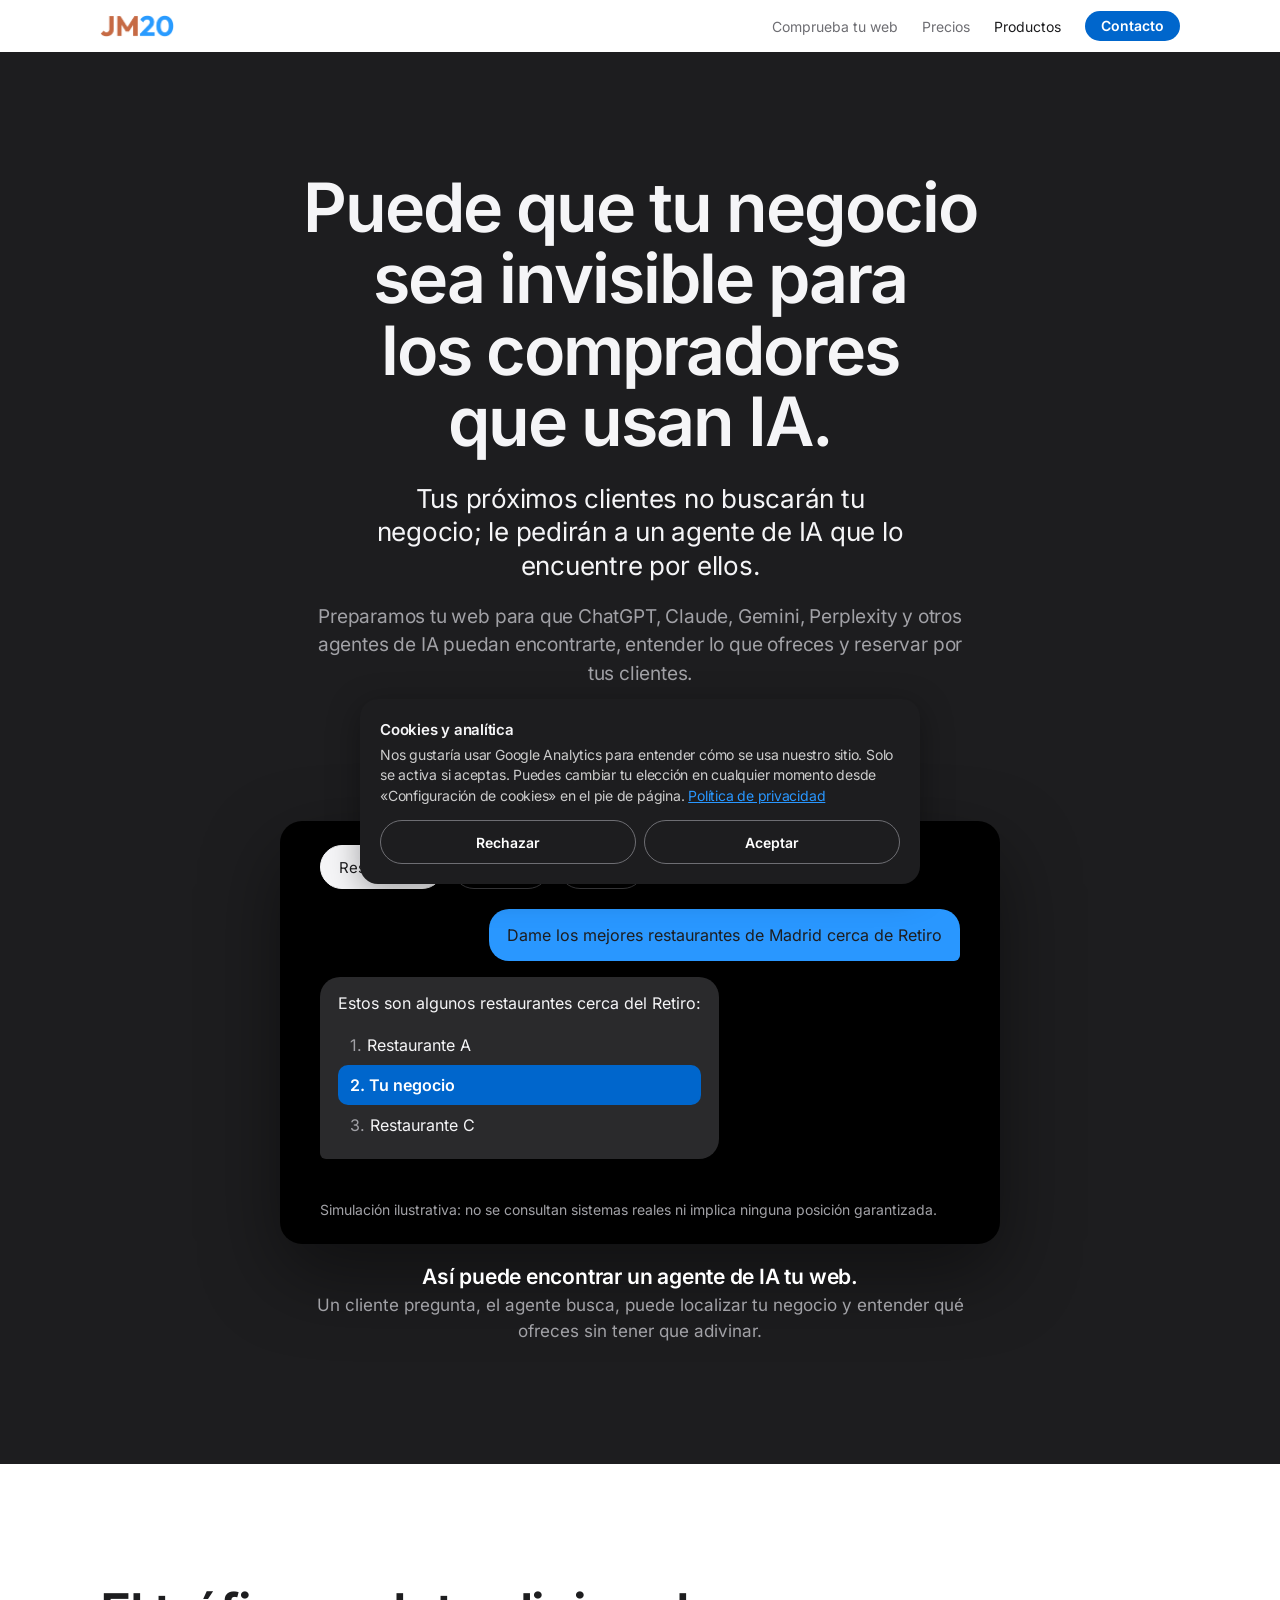
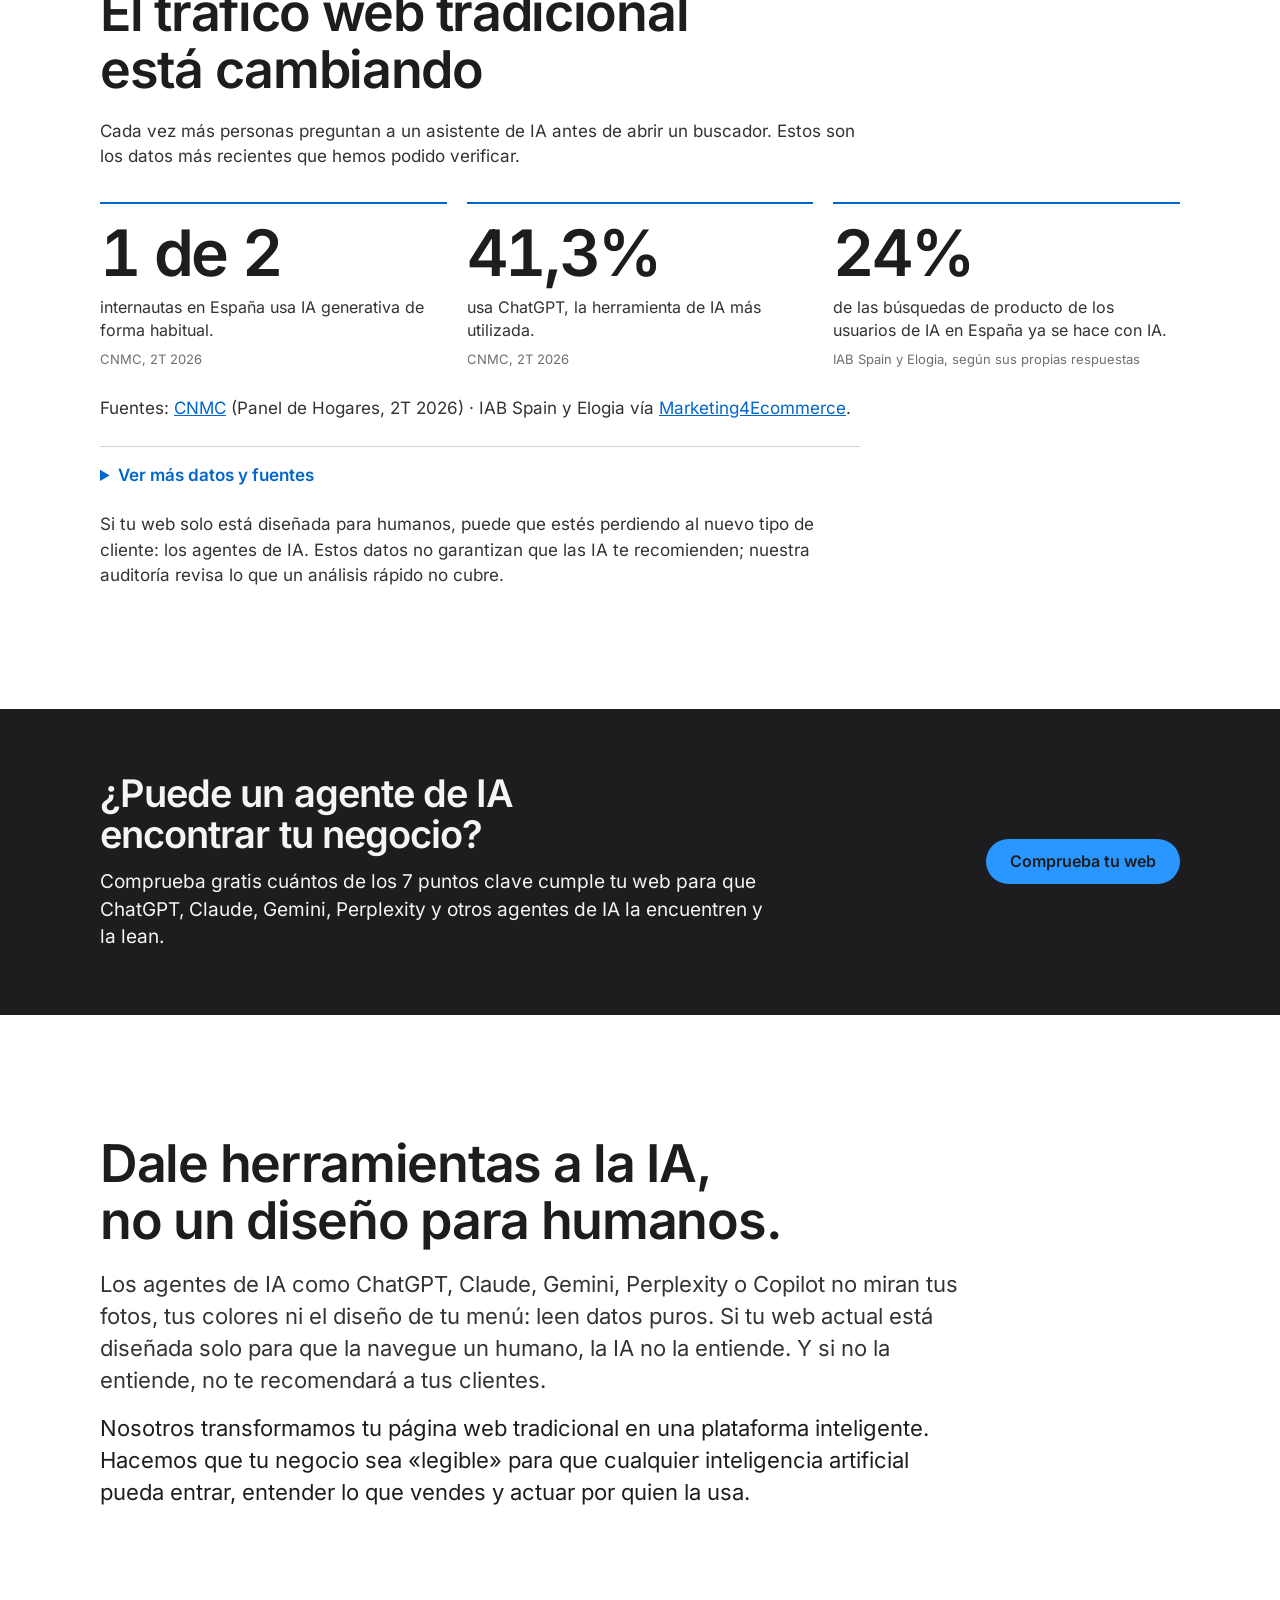
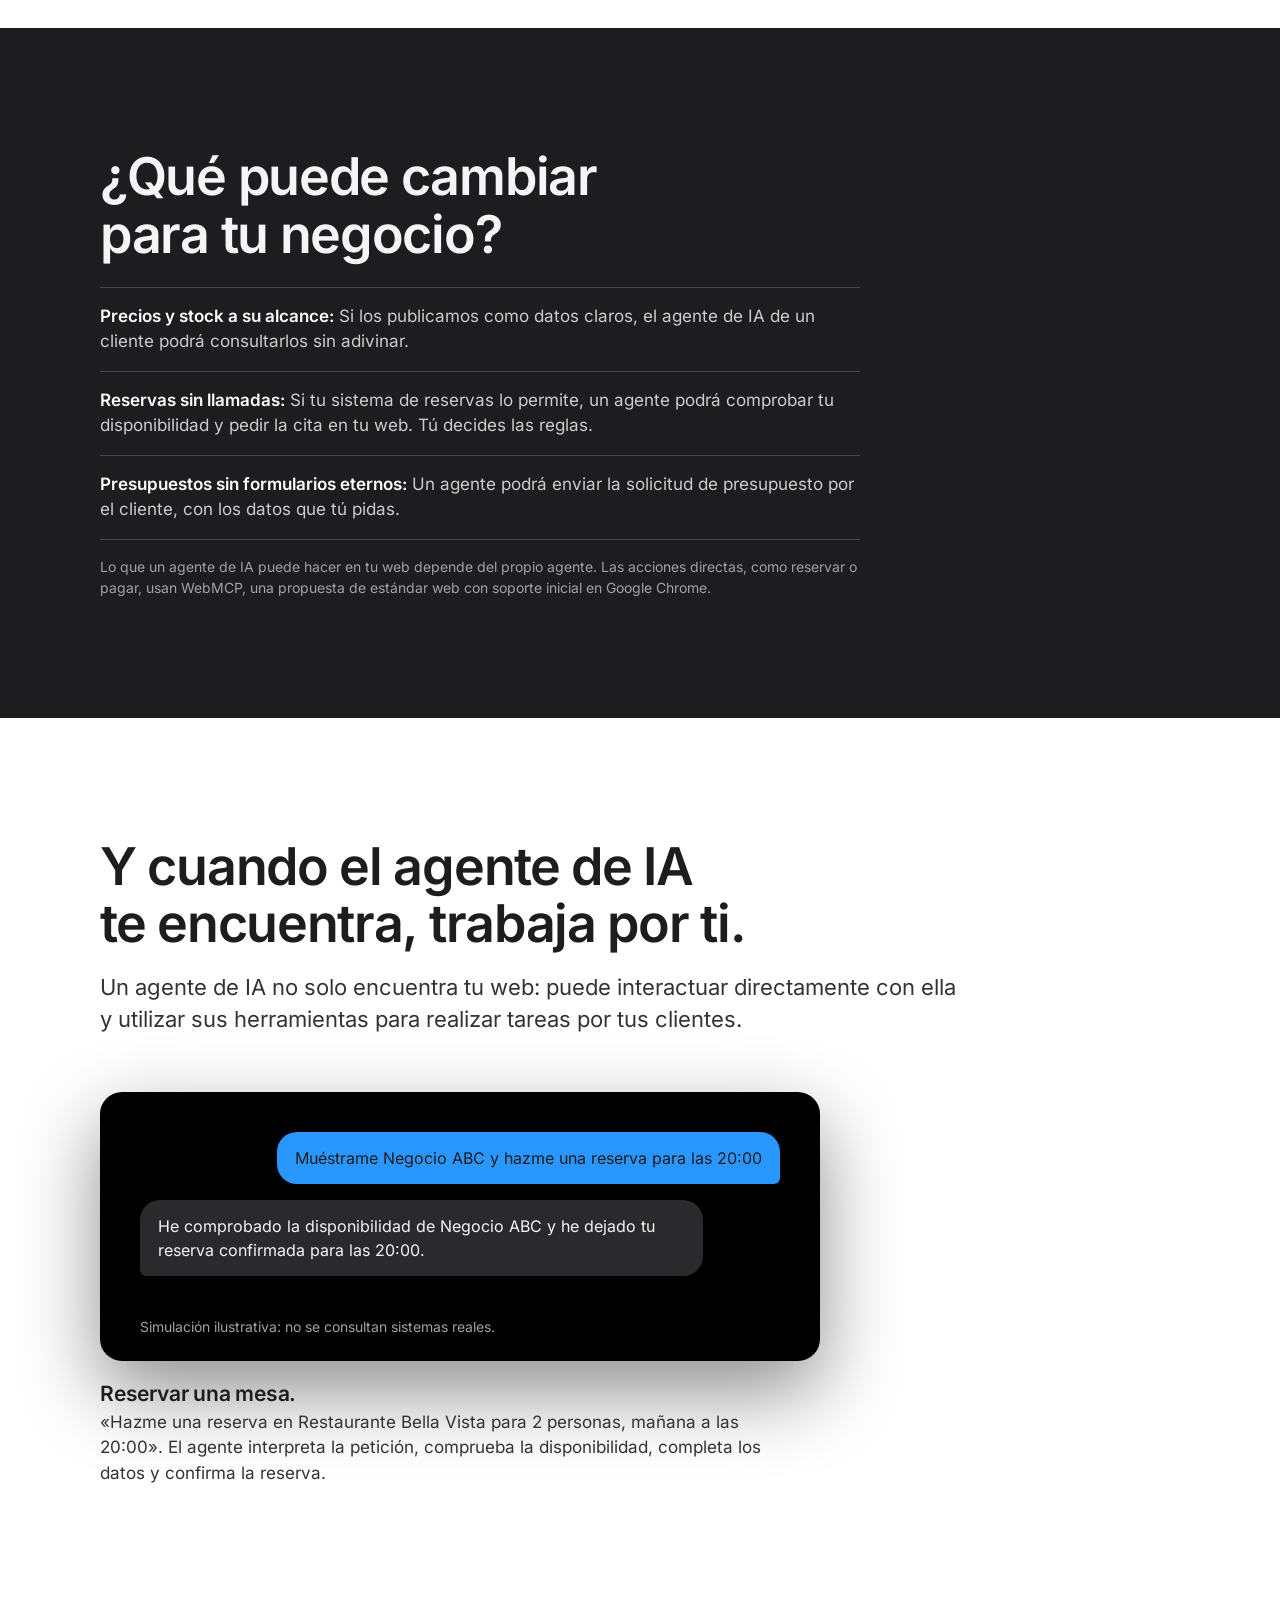
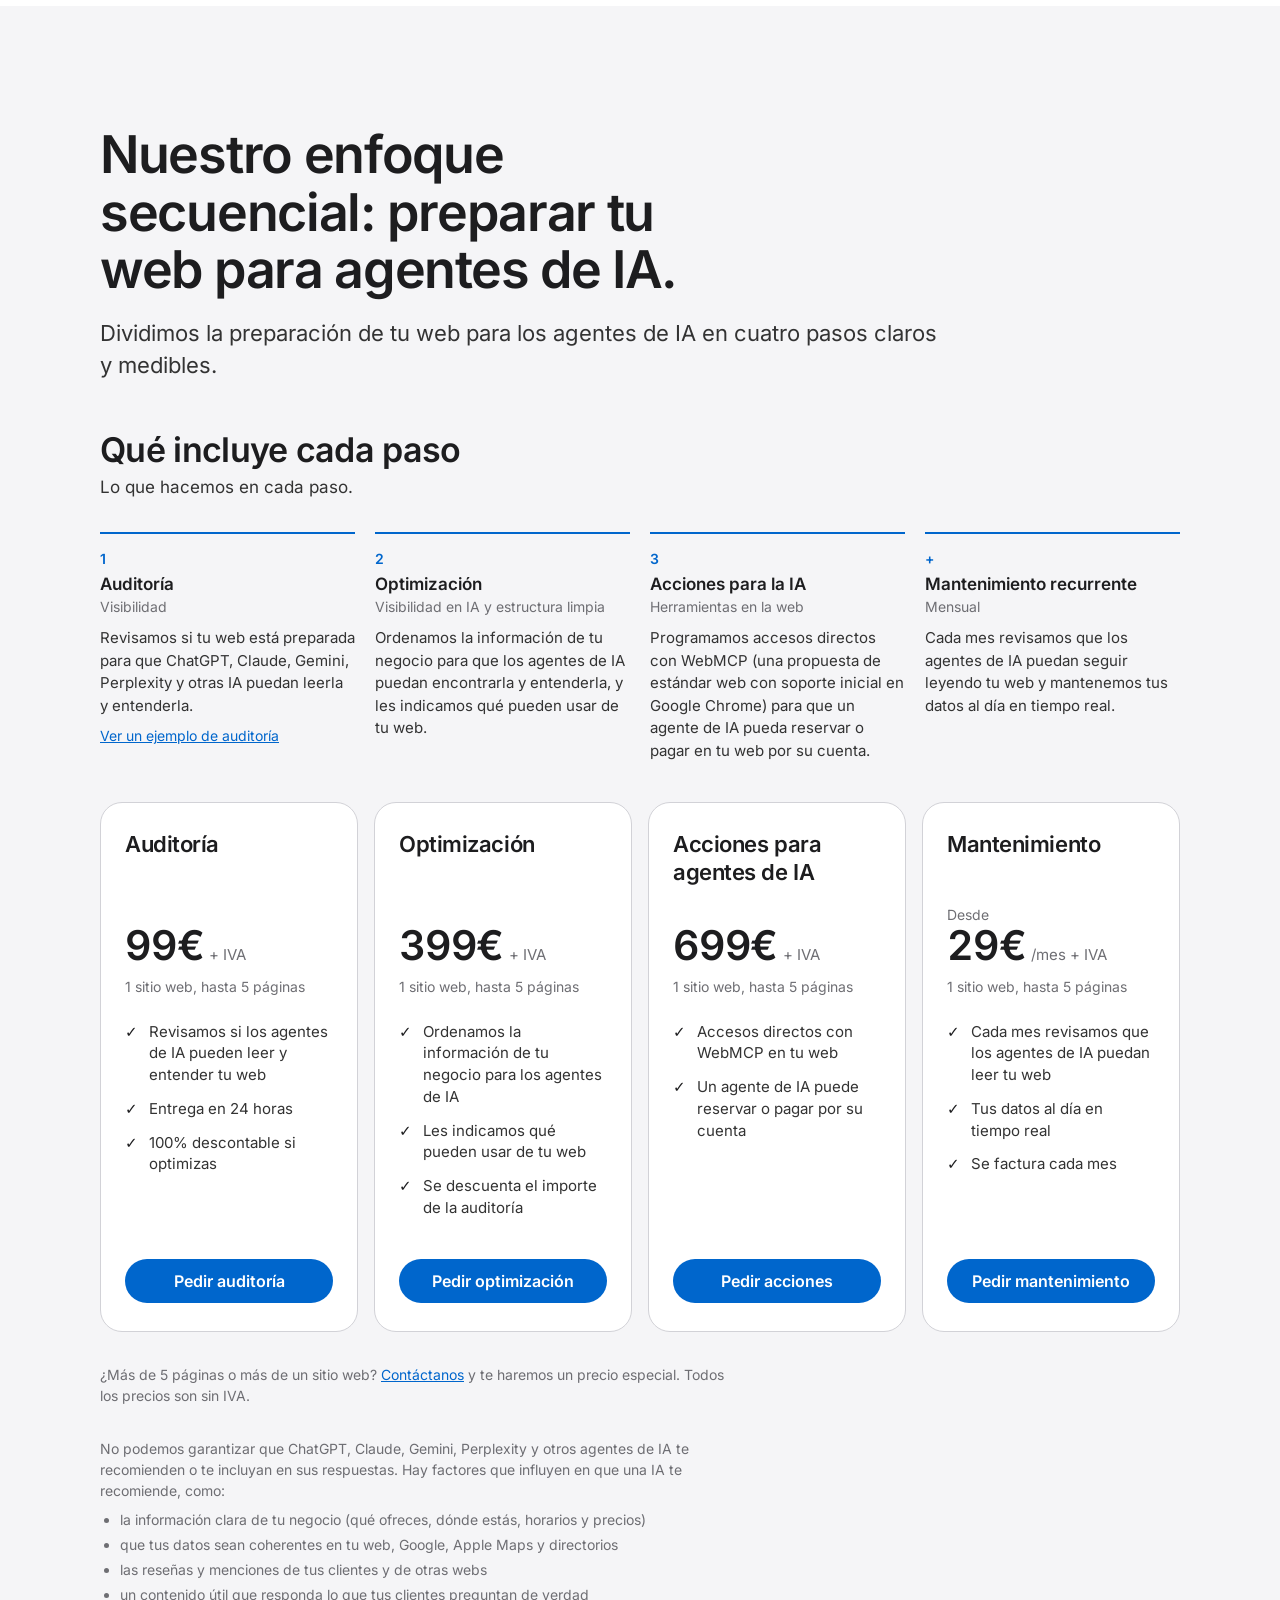
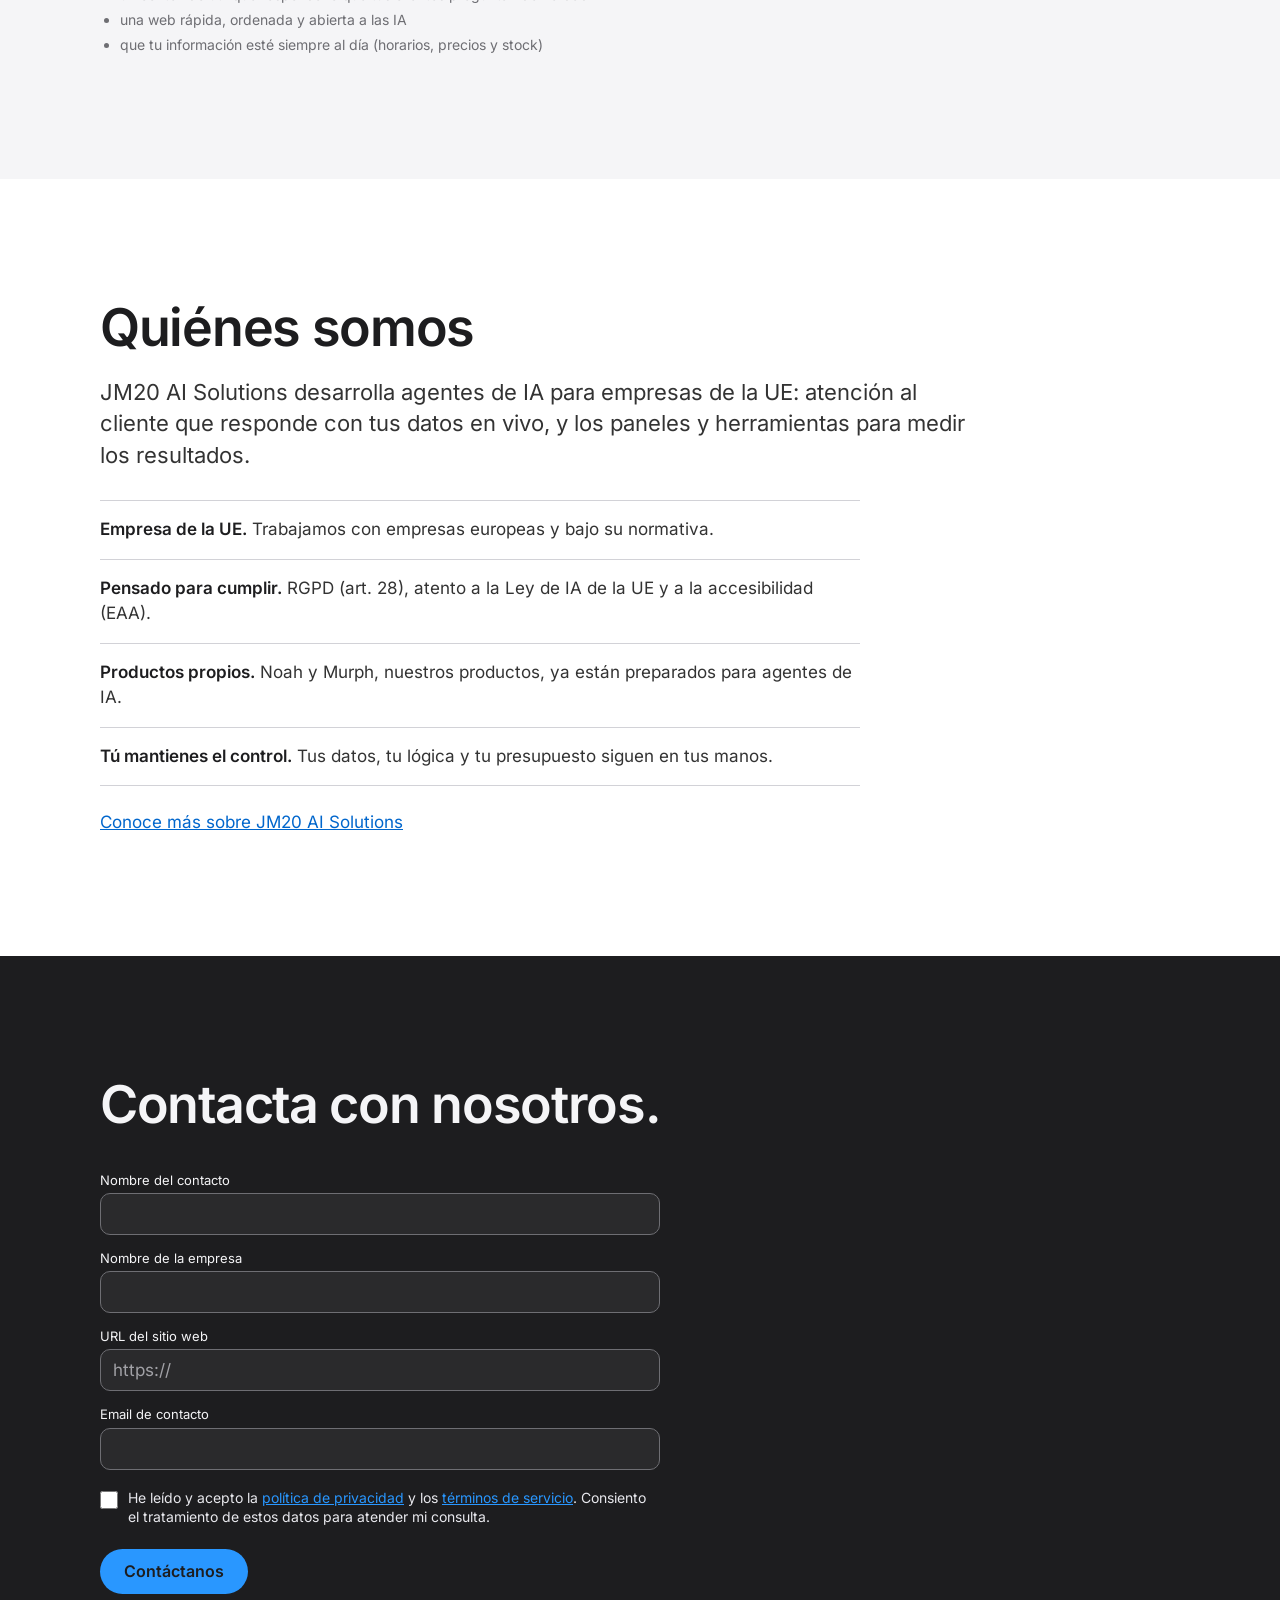
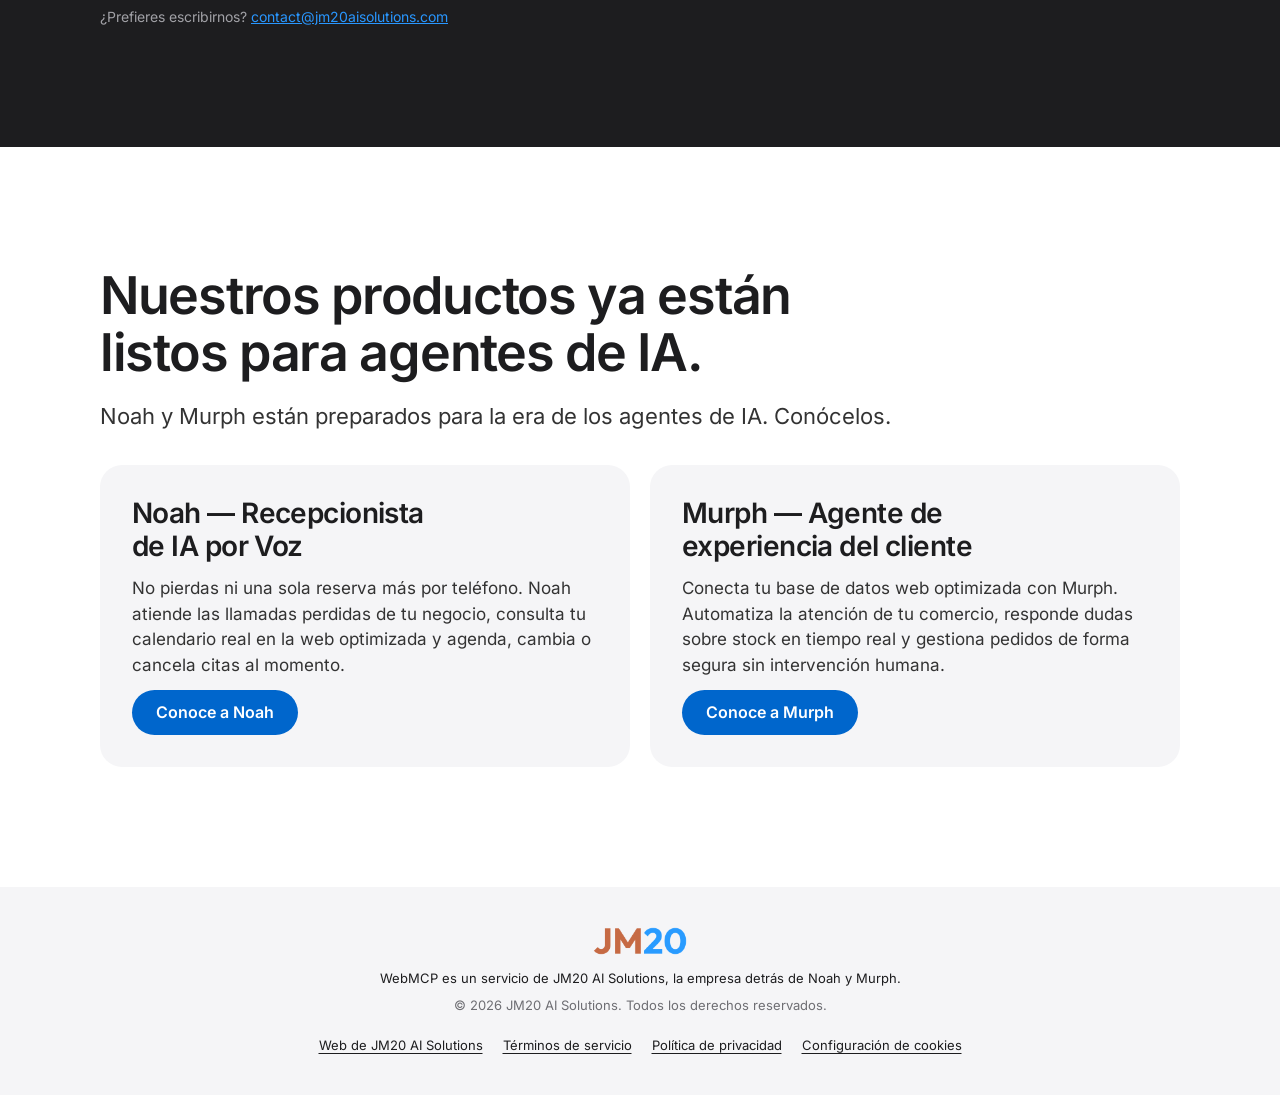
==== commit 7ef5bb0a: "Add files via upload" ====
--- a/index.html
+++ b/index.html
@@ -25,6 +25,7 @@
 <link rel="stylesheet" href="responsive.css">
 <link rel="stylesheet" href="consent.css?v=2">
 <link rel="stylesheet" href="aicheck.css">
+<link rel="stylesheet" href="fixes.css">
 </head>
 <body>
 <nav class="global" aria-label="Principal">
@@ -65,29 +66,16 @@
 </figure>
 </div>
 </section>
-<section class="tile light" id="demo">
-<div class="wrap">
-<h2>Dale herramientas a la IA, no un diseño para humanos.</h2>
-<p class="lead">Los agentes de IA como ChatGPT, Claude, Gemini, Perplexity o Copilot no miran tus fotos, tus colores ni el diseño de tu menú: leen datos puros. Si tu web actual está diseñada solo para que la navegue un humano, la IA no la entiende. Y si no la entiende, no te recomendará a tus clientes.</p>
-<p class="lead lead-2">Nosotros transformamos tu página web tradicional en una plataforma inteligente. Hacemos que tu negocio sea «legible» para que cualquier inteligencia artificial pueda entrar, entender lo que vendes y actuar por quien la usa.</p>
-</div>
-</section>
-<section class="tile dark" id="beneficios">
-<div class="wrap">
-<div class="gains">
-<h2>¿Qué puede cambiar para tu negocio?</h2>
-<ul>
-<li><strong>Precios y stock a su alcance:</strong> Si los publicamos como datos claros, el agente de IA de un cliente podrá consultarlos sin adivinar.</li>
-<li><strong>Reservas sin llamadas:</strong> Si tu sistema de reservas lo permite, un agente podrá comprobar tu disponibilidad y pedir la cita en tu web. Tú decides las reglas.</li>
-<li><strong>Presupuestos sin formularios eternos:</strong> Un agente podrá enviar la solicitud de presupuesto por el cliente, con los datos que tú pidas.</li>
-</ul>
-<p class="caveat">Lo que un agente de IA puede hacer en tu web depende del propio agente. Las acciones directas, como reservar o pagar, usan WebMCP, una propuesta de estándar web con soporte inicial en Google Chrome.</p>
-</div>
+<section class="tile light" id="trafico">
+<div class="wrap">
 <div class="shift">
-<h3>El tráfico web tradicional está cambiando</h3>
+<h2>El tráfico web tradicional está cambiando</h2>
 <p>Cada vez más personas preguntan a un asistente de IA antes de abrir un buscador. Estos son los datos más recientes que hemos podido verificar.</p>
-<p><strong>En España ya es habitual.</strong> La mitad de los internautas usa IA generativa de forma habitual, y ChatGPT es la herramienta más usada (41,3%). (CNMC, segundo trimestre de 2026)</p>
-<p><strong>Influye en lo que se compra.</strong> Entre los usuarios de IA en España, el 24% de las búsquedas de producto ya se hace con IA, según sus propias respuestas. (IAB Spain y Elogia)</p>
+<ul class="stats">
+<li class="stat"><b>1 de 2</b><span>internautas en España usa IA generativa de forma habitual.</span><small>CNMC, 2T 2026</small></li>
+<li class="stat"><b>41,3%</b><span>usa ChatGPT, la herramienta de IA más utilizada.</span><small>CNMC, 2T 2026</small></li>
+<li class="stat"><b>24%</b><span>de las búsquedas de producto de los usuarios de IA en España ya se hace con IA.</span><small>IAB Spain y Elogia, según sus propias respuestas</small></li>
+</ul>
 <p>Fuentes: <a href="https://www.cnmc.es/sites/default/files/editor_contenidos/Notas%20de%20prensa/2026/20261106_NP_Panel%20hogares_IA%20Generativa.pdf" target="_blank" rel="noopener">CNMC</a> (Panel de Hogares, 2T 2026) · IAB Spain y Elogia vía <a href="https://marketing4ecommerce.net/radiografia-de-la-ia-en-espana-la-usa-el-52-de-los-internautas-pero-solo-el-15-va-mas-alla-de-lo-basico/" target="_blank" rel="noopener">Marketing4Ecommerce</a>.</p>
 <details>
 <summary>Ver más datos y fuentes</summary>
@@ -100,7 +88,35 @@
 </details>
 <p>Si tu web solo está diseñada para humanos, puede que estés perdiendo al nuevo tipo de cliente: los agentes de IA. Estos datos no garantizan que las IA te recomienden; nuestra auditoría revisa lo que un análisis rápido no cubre.</p>
 </div>
-<div class="ctas"><a class="btn" href="comprobar">Comprueba tu web</a></div>
+</div>
+</section>
+<section class="tile dark" id="comprobar">
+<div class="wrap">
+<div class="cb-text">
+<h2>¿Puede un agente de IA encontrar tu negocio?</h2>
+<p class="lead">Comprueba gratis cuántos de los 7 puntos clave cumple tu web para que ChatGPT, Claude, Gemini, Perplexity y otros agentes de IA la encuentren y la lean.</p>
+</div>
+<a class="btn" href="comprobar">Comprueba tu web</a>
+</div>
+</section>
+<section class="tile light" id="demo">
+<div class="wrap">
+<h2>Dale herramientas a la IA, no un diseño para humanos.</h2>
+<p class="lead">Los agentes de IA como ChatGPT, Claude, Gemini, Perplexity o Copilot no miran tus fotos, tus colores ni el diseño de tu menú: leen datos puros. Si tu web actual está diseñada solo para que la navegue un humano, la IA no la entiende. Y si no la entiende, no te recomendará a tus clientes.</p>
+<p class="lead lead-2">Nosotros transformamos tu página web tradicional en una plataforma inteligente. Hacemos que tu negocio sea «legible» para que cualquier inteligencia artificial pueda entrar, entender lo que vendes y actuar por quien la usa.</p>
+</div>
+</section>
+<section class="tile dark" id="beneficios">
+<div class="wrap">
+<div class="gains">
+<h2>¿Qué puede cambiar para tu negocio?</h2>
+<ul>
+<li><strong>Precios y stock a su alcance:</strong> Si los publicamos como datos claros, el agente de IA de un cliente podrá consultarlos sin adivinar.</li>
+<li><strong>Reservas sin llamadas:</strong> Si tu sistema de reservas lo permite, un agente podrá comprobar tu disponibilidad y pedir la cita en tu web. Tú decides las reglas.</li>
+<li><strong>Presupuestos sin formularios eternos:</strong> Un agente podrá enviar la solicitud de presupuesto por el cliente, con los datos que tú pidas.</li>
+</ul>
+<p class="caveat">Lo que un agente de IA puede hacer en tu web depende del propio agente. Las acciones directas, como reservar o pagar, usan WebMCP, una propuesta de estándar web con soporte inicial en Google Chrome.</p>
+</div>
 </div>
 </section>
 <section class="tile light" id="agentes">
@@ -120,15 +136,7 @@
 </figure>
 </div>
 </section>
-<section class="tile dark" id="comprobar">
-<div class="wrap">
-<div class="cb-text">
-<h2>¿Puede un agente de IA encontrar tu negocio?</h2>
-<p class="lead">Comprueba gratis cuántos de los 7 puntos clave cumple tu web para que ChatGPT, Claude, Gemini, Perplexity y otros agentes de IA la encuentren y la lean.</p>
-</div>
-<a class="btn" href="comprobar">Comprueba tu web</a>
-</div>
-</section>
+
 <section class="tile sky" id="metodo">
 <div class="wrap">
 <h2>Nuestro enfoque secuencial: preparar tu web para agentes de IA.</h2>
@@ -146,28 +154,28 @@
 <p class="tp">99€<span class="u">+ IVA</span></p>
 <p class="td">1 sitio web, hasta 5 páginas</p>
 <ul class="tl"><li>Revisamos si los agentes de IA pueden leer y entender tu web</li><li>Entrega en 24 horas</li><li>100% descontable si optimizas</li></ul>
-<a class="btn" href="#audit" data-plan="Auditoría · 99 € + IVA">Solicitar auditoría</a>
+<a class="btn" href="#audit" data-plan="Auditoría · 99 € + IVA">Pedir auditoría</a>
 </article>
 <article class="tier" aria-labelledby="t-opt">
 <h3 id="t-opt">Optimización</h3>
 <p class="tp">399€<span class="u">+ IVA</span></p>
 <p class="td">1 sitio web, hasta 5 páginas</p>
 <ul class="tl"><li>Ordenamos la información de tu negocio para los agentes de IA</li><li>Les indicamos qué pueden usar de tu web</li><li>Se descuenta el importe de la auditoría</li></ul>
-<a class="btn" href="#audit" data-plan="Optimización · 399 € + IVA">Solicitar optimización</a>
+<a class="btn" href="#audit" data-plan="Optimización · 399 € + IVA">Pedir optimización</a>
 </article>
 <article class="tier" aria-labelledby="t-acc">
 <h3 id="t-acc">Acciones para agentes de IA</h3>
 <p class="tp">699€<span class="u">+ IVA</span></p>
 <p class="td">1 sitio web, hasta 5 páginas</p>
 <ul class="tl"><li>Accesos directos con WebMCP en tu web</li><li>Un agente de IA puede reservar o pagar por su cuenta</li></ul>
-<a class="btn" href="#audit" data-plan="Acciones para agentes de IA · 699 € + IVA">Solicitar acciones para agentes</a>
+<a class="btn" href="#audit" data-plan="Acciones para agentes de IA · 699 € + IVA">Pedir acciones</a>
 </article>
 <article class="tier" aria-labelledby="t-man">
 <h3 id="t-man">Mantenimiento</h3>
 <p class="tp"><span class="u">Desde</span>29€<span class="u">/mes + IVA</span></p>
 <p class="td">1 sitio web, hasta 5 páginas</p>
 <ul class="tl"><li>Cada mes revisamos que los agentes de IA puedan leer tu web</li><li>Tus datos al día en tiempo real</li><li>Se factura cada mes</li></ul>
-<a class="btn" href="#audit" data-plan="Mantenimiento · desde 29 €/mes + IVA">Solicitar mantenimiento</a>
+<a class="btn" href="#audit" data-plan="Mantenimiento · desde 29 €/mes + IVA">Pedir mantenimiento</a>
 </article>
 </div>
 <p class="fine">¿Más de 5 páginas o más de un sitio web? <a href="mailto:contact@jm20aisolutions.com">Contáctanos</a> y te haremos un precio especial. Todos los precios son sin IVA.</p>
--- a/fixes.css
+++ b/fixes.css
@@ -0,0 +1,29 @@
+/* fixes.css — se carga el último en index.html */
+
+/* --- Tarjetas de precios: filas compartidas (título, precio, texto, lista, botón alineados) --- */
+@media (min-width:641px){
+  .tiers{row-gap:0}
+  .tiers .tier{display:grid;grid-template-rows:subgrid;grid-row:span 5;row-gap:0;align-content:start}
+  .tiers .tier .tp{align-self:end}
+  .tiers .tier .btn{align-self:end}
+}
+@media (min-width:641px) and (max-width:1000px){
+  .tiers .tier:nth-child(n+3){margin-top:16px}
+}
+/* "Desde" en su propia línea para que "29€ /mes + IVA" no se parta */
+.tier .tp .u:first-child:not(:last-child){flex-basis:100%;font-size:14px}
+.tier .btn{padding-left:12px;padding-right:12px}
+
+/* --- Sección de datos (ahora justo bajo el hero, sobre fondo claro) --- */
+#trafico .shift{margin-top:0;max-width:none}
+#trafico .shift>p,#trafico .shift details{max-width:760px}
+#trafico .shift p{color:var(--ink-80)}
+#trafico .shift details{border-top-color:var(--hairline)}
+#trafico .shift summary{color:var(--primary)}
+#trafico .shift summary:hover{color:#0058b0}
+.stats{list-style:none;margin:32px 0 28px;padding:0;display:grid;grid-template-columns:repeat(3,1fr);gap:20px}
+.stat{border-top:2px solid var(--primary);padding-top:16px}
+.stat b{display:block;font:600 clamp(40px,5vw,64px)/1.03 var(--font);letter-spacing:-.035em;color:var(--ink);font-variant-numeric:tabular-nums}
+.stat span{display:block;margin-top:10px;font-size:16px;line-height:1.45;color:var(--ink-80)}
+.stat small{display:block;margin-top:8px;font-size:13px;line-height:1.4;color:var(--ink-48)}
+@media (max-width:760px){.stats{grid-template-columns:1fr;gap:24px}}
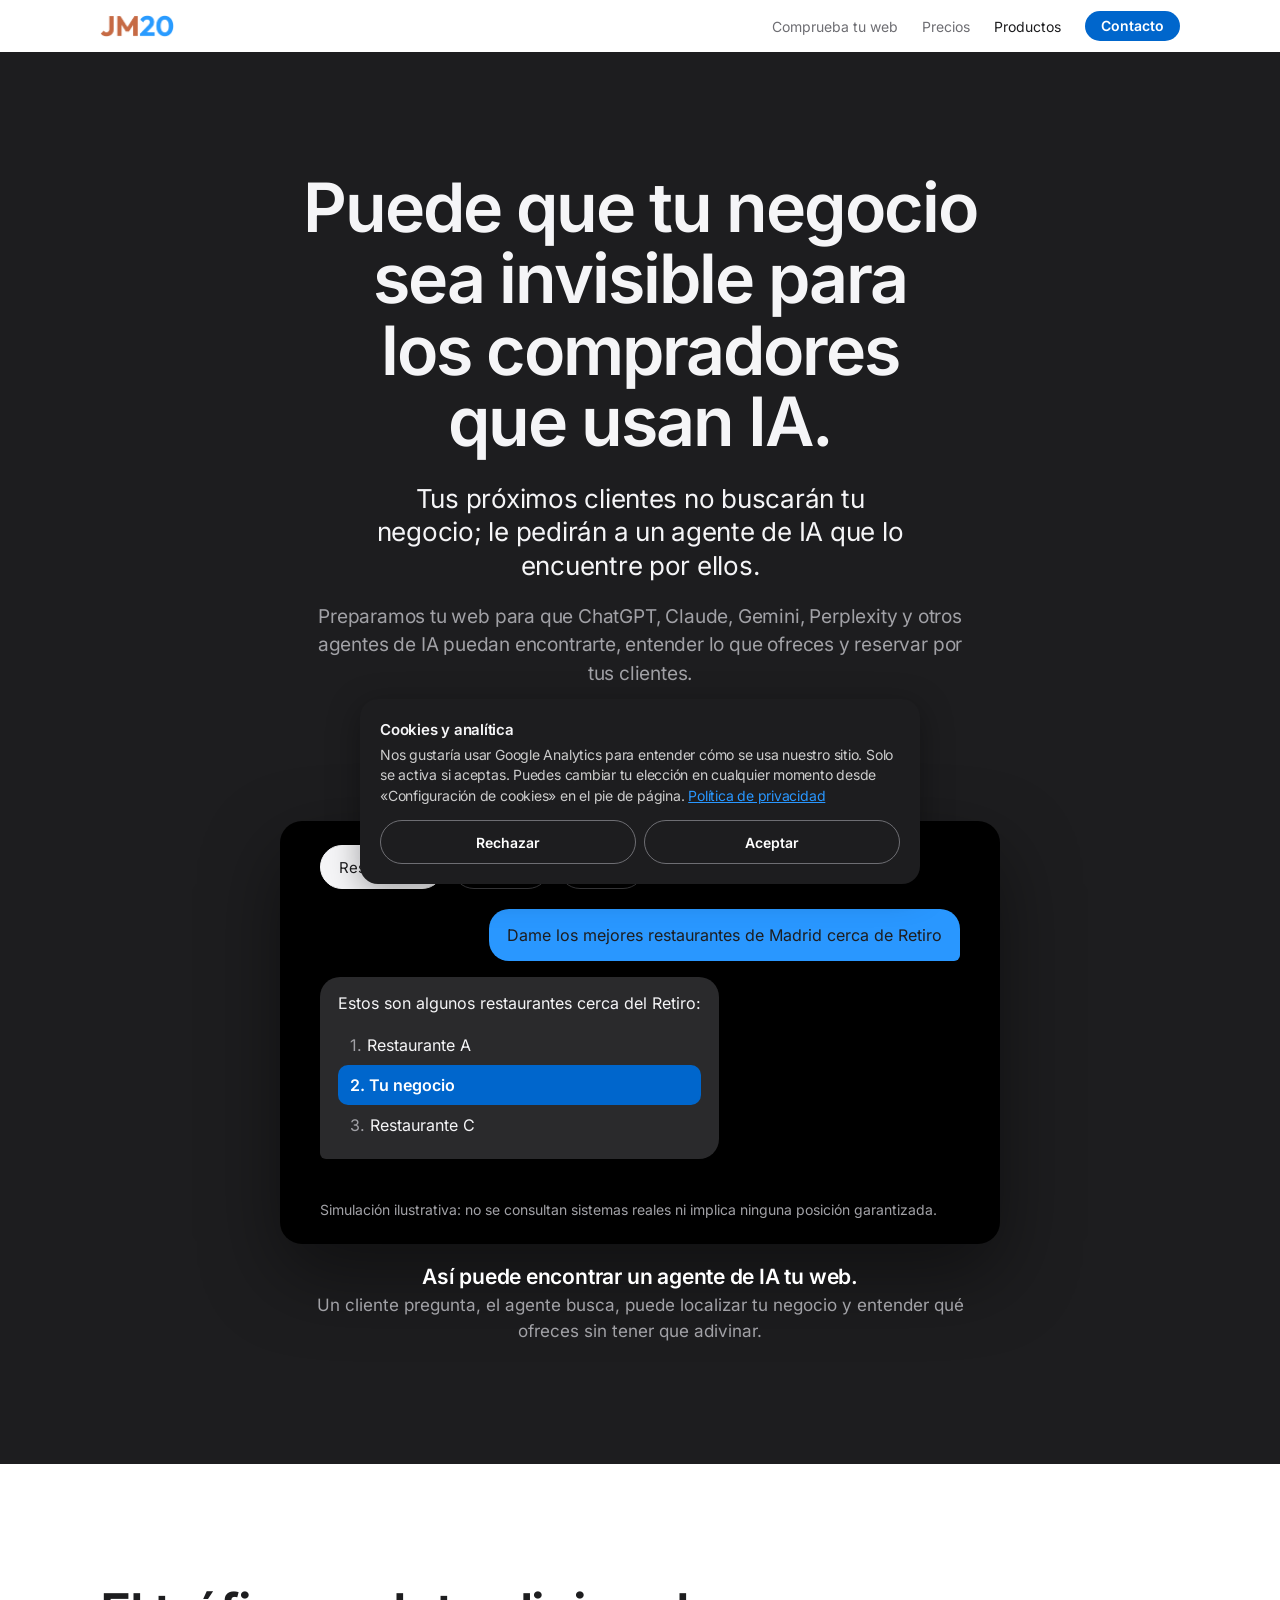
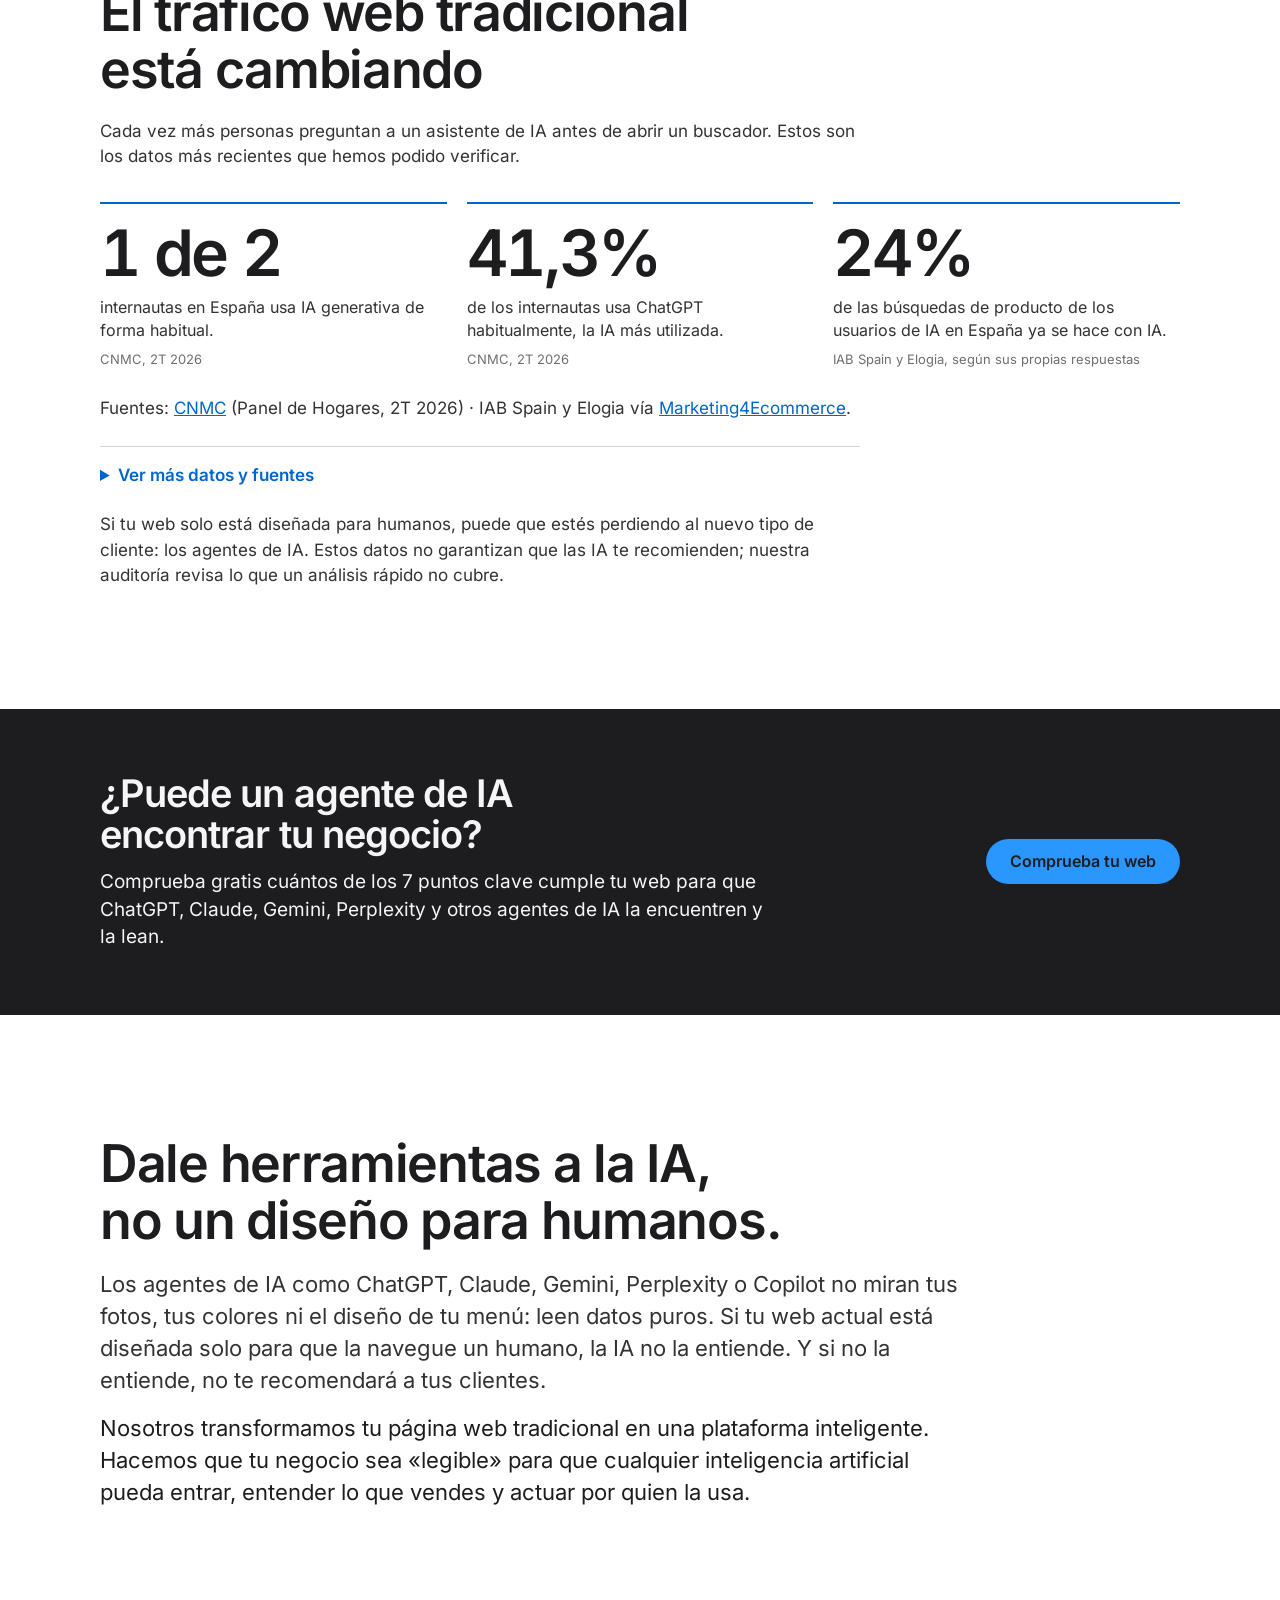
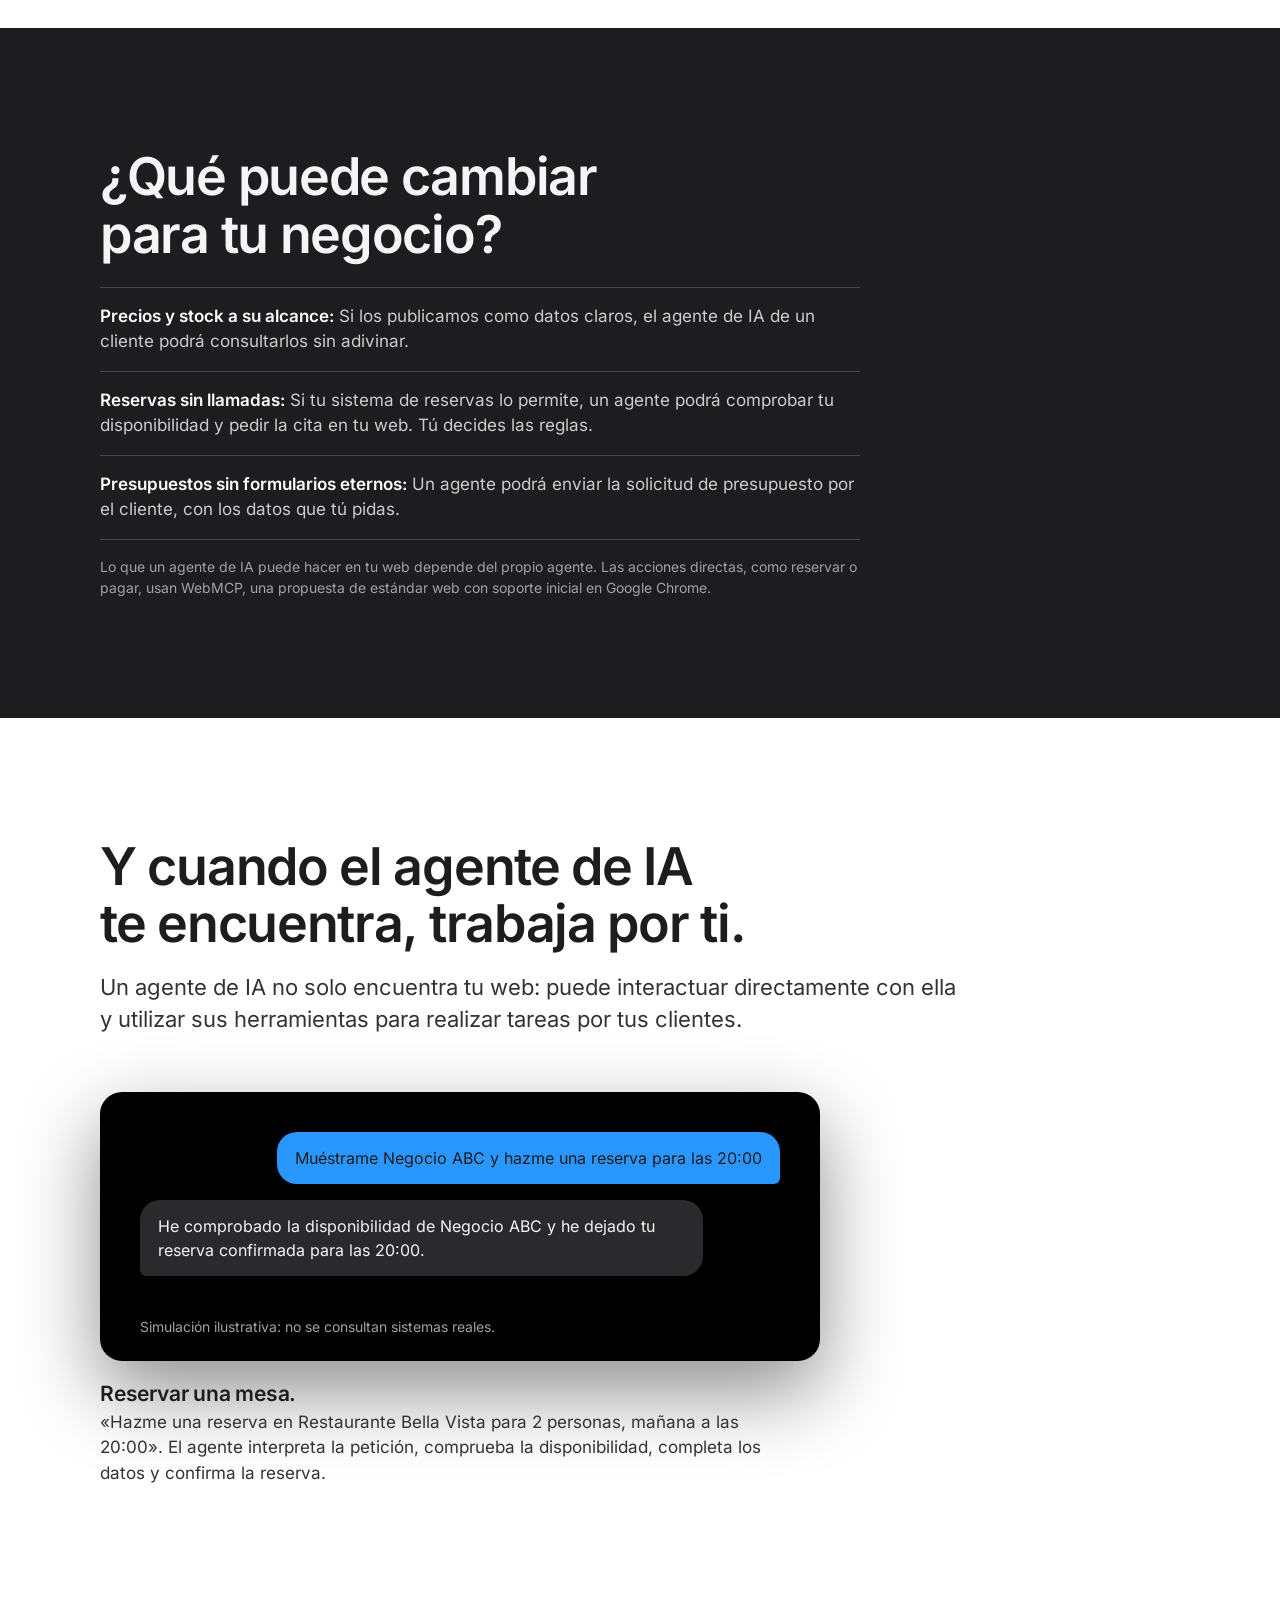
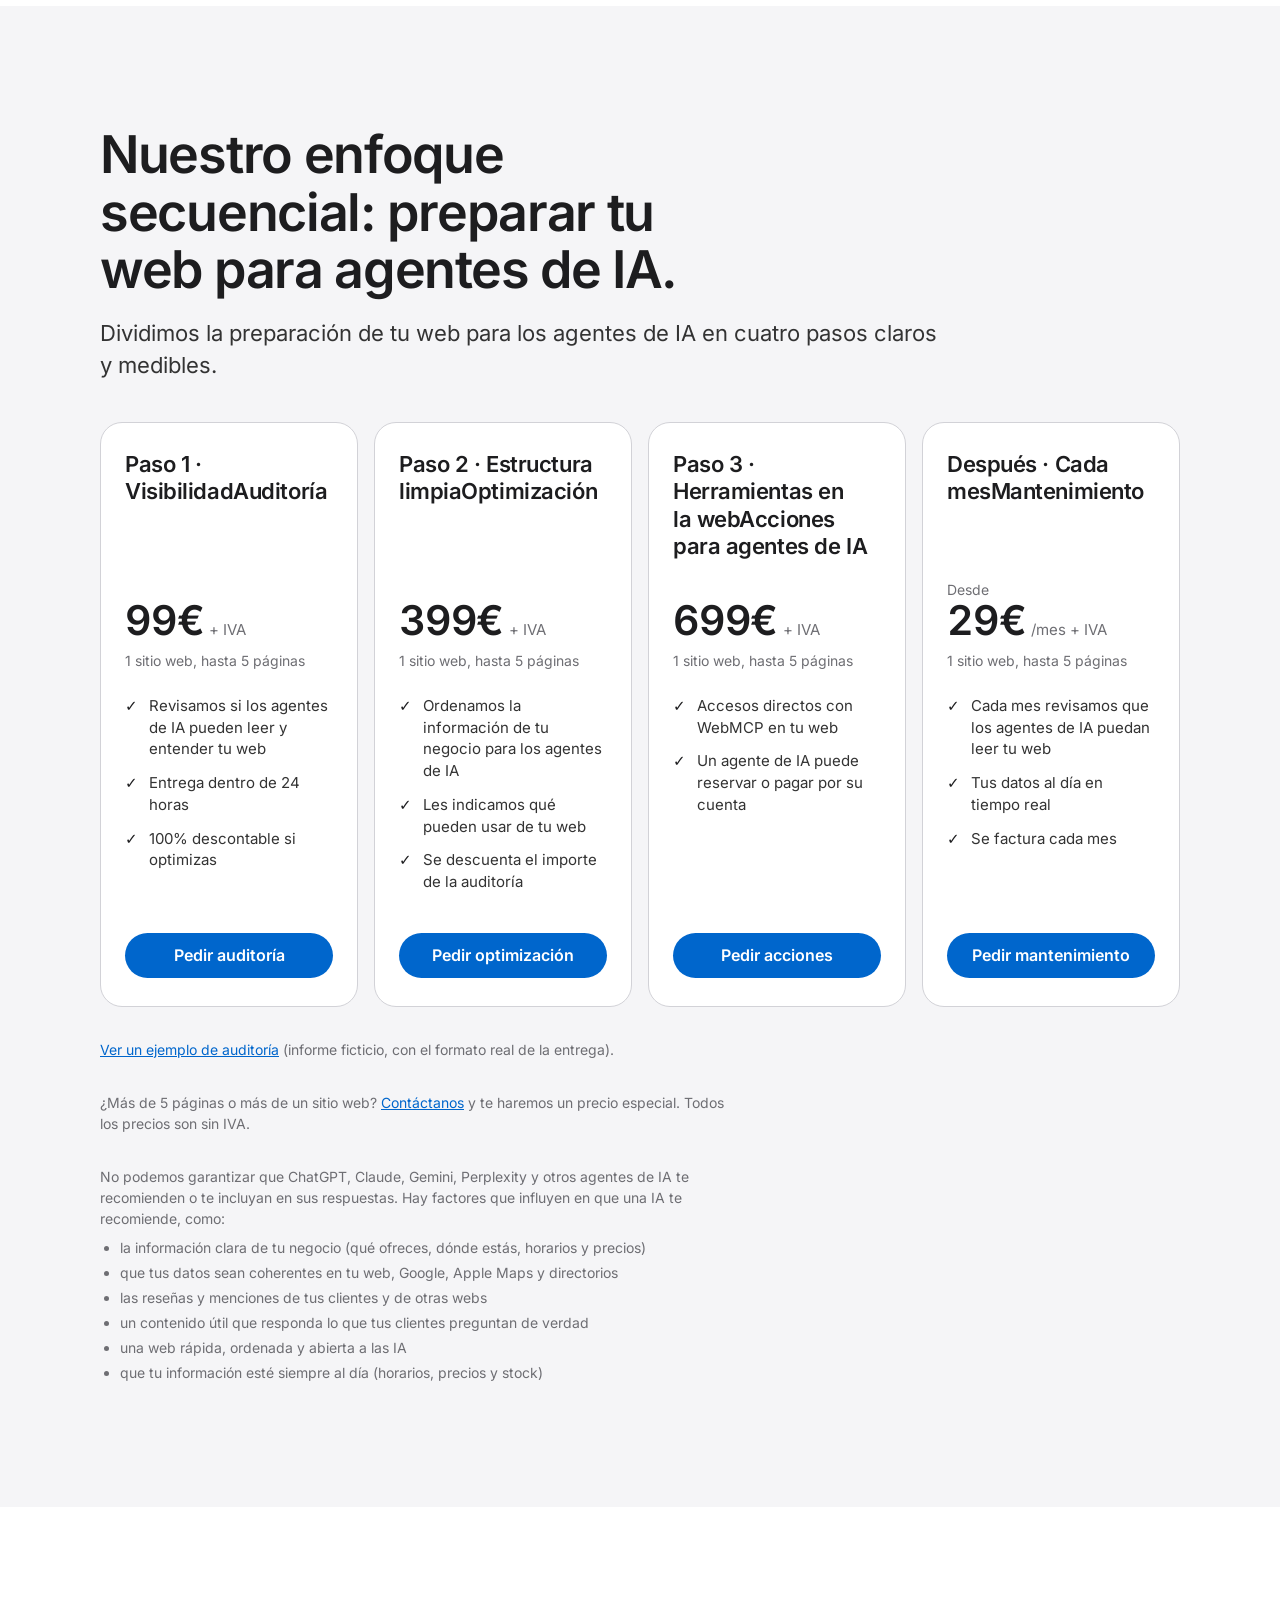
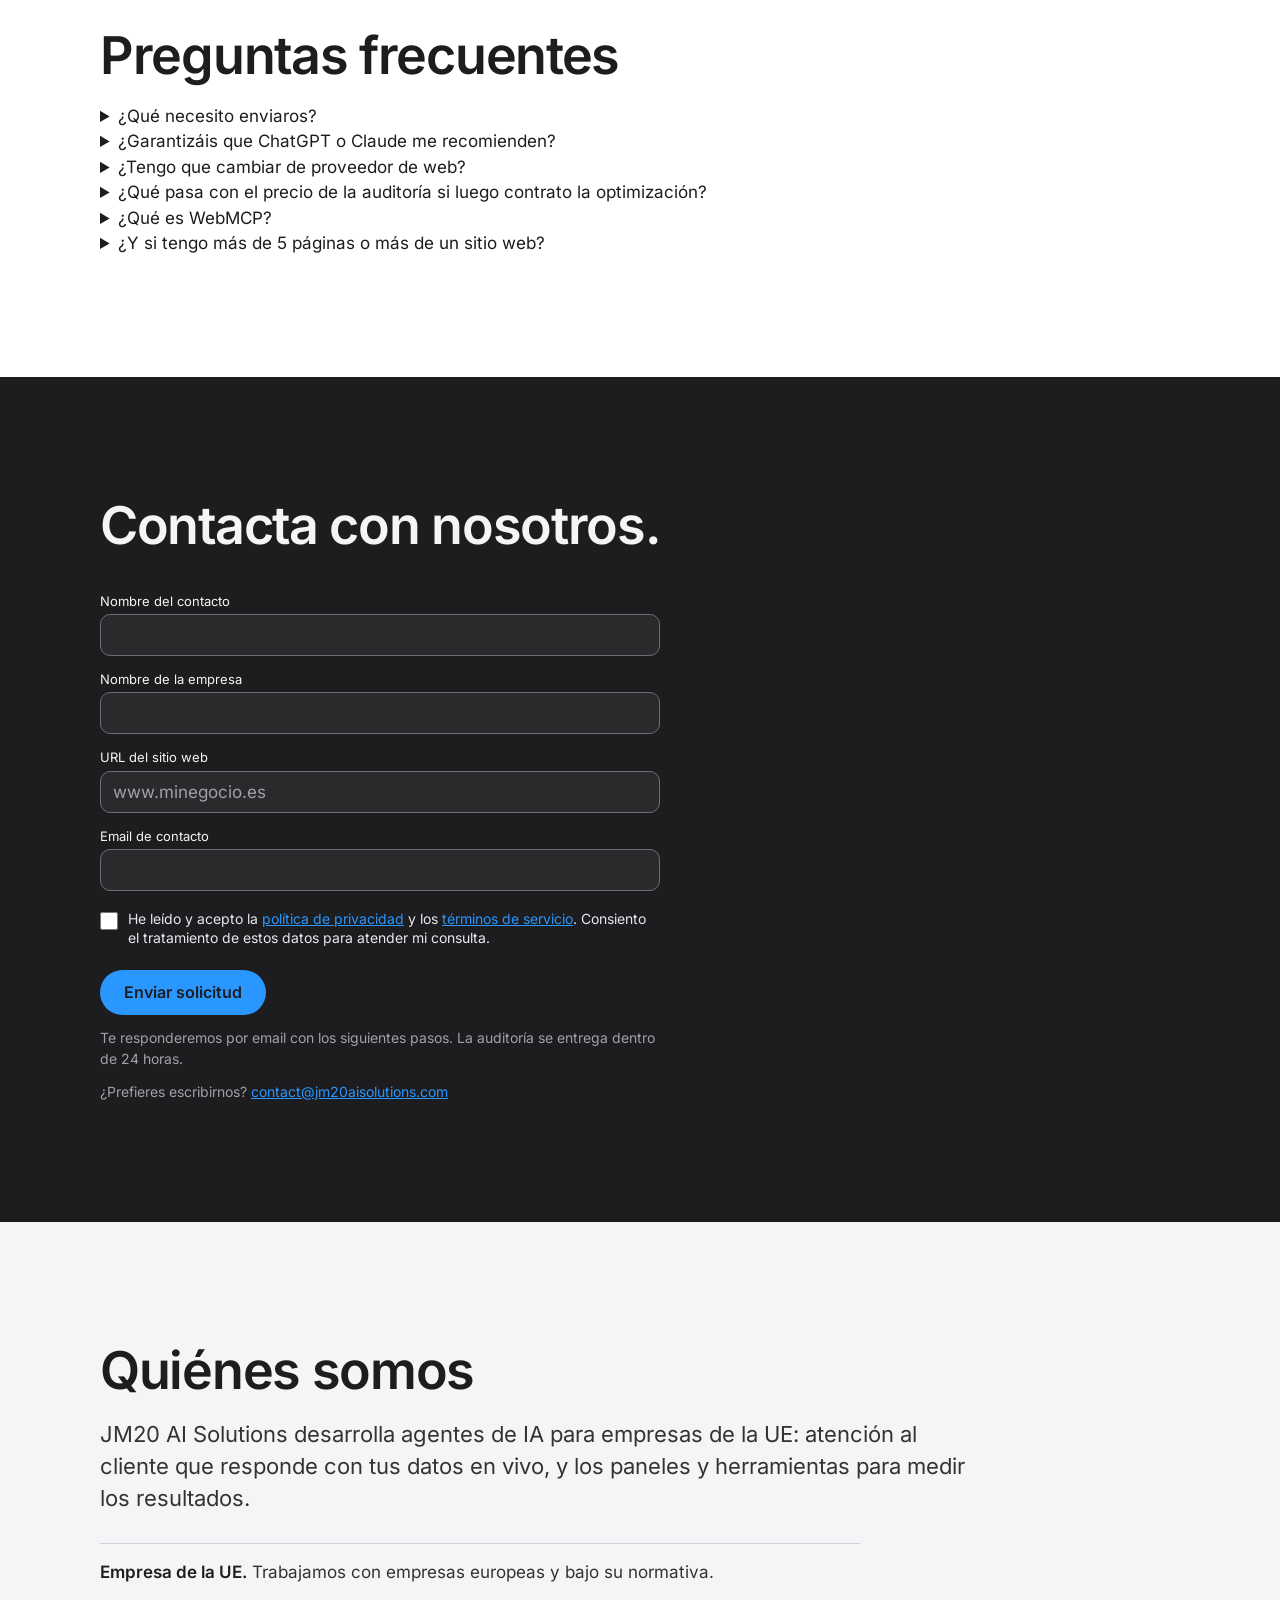
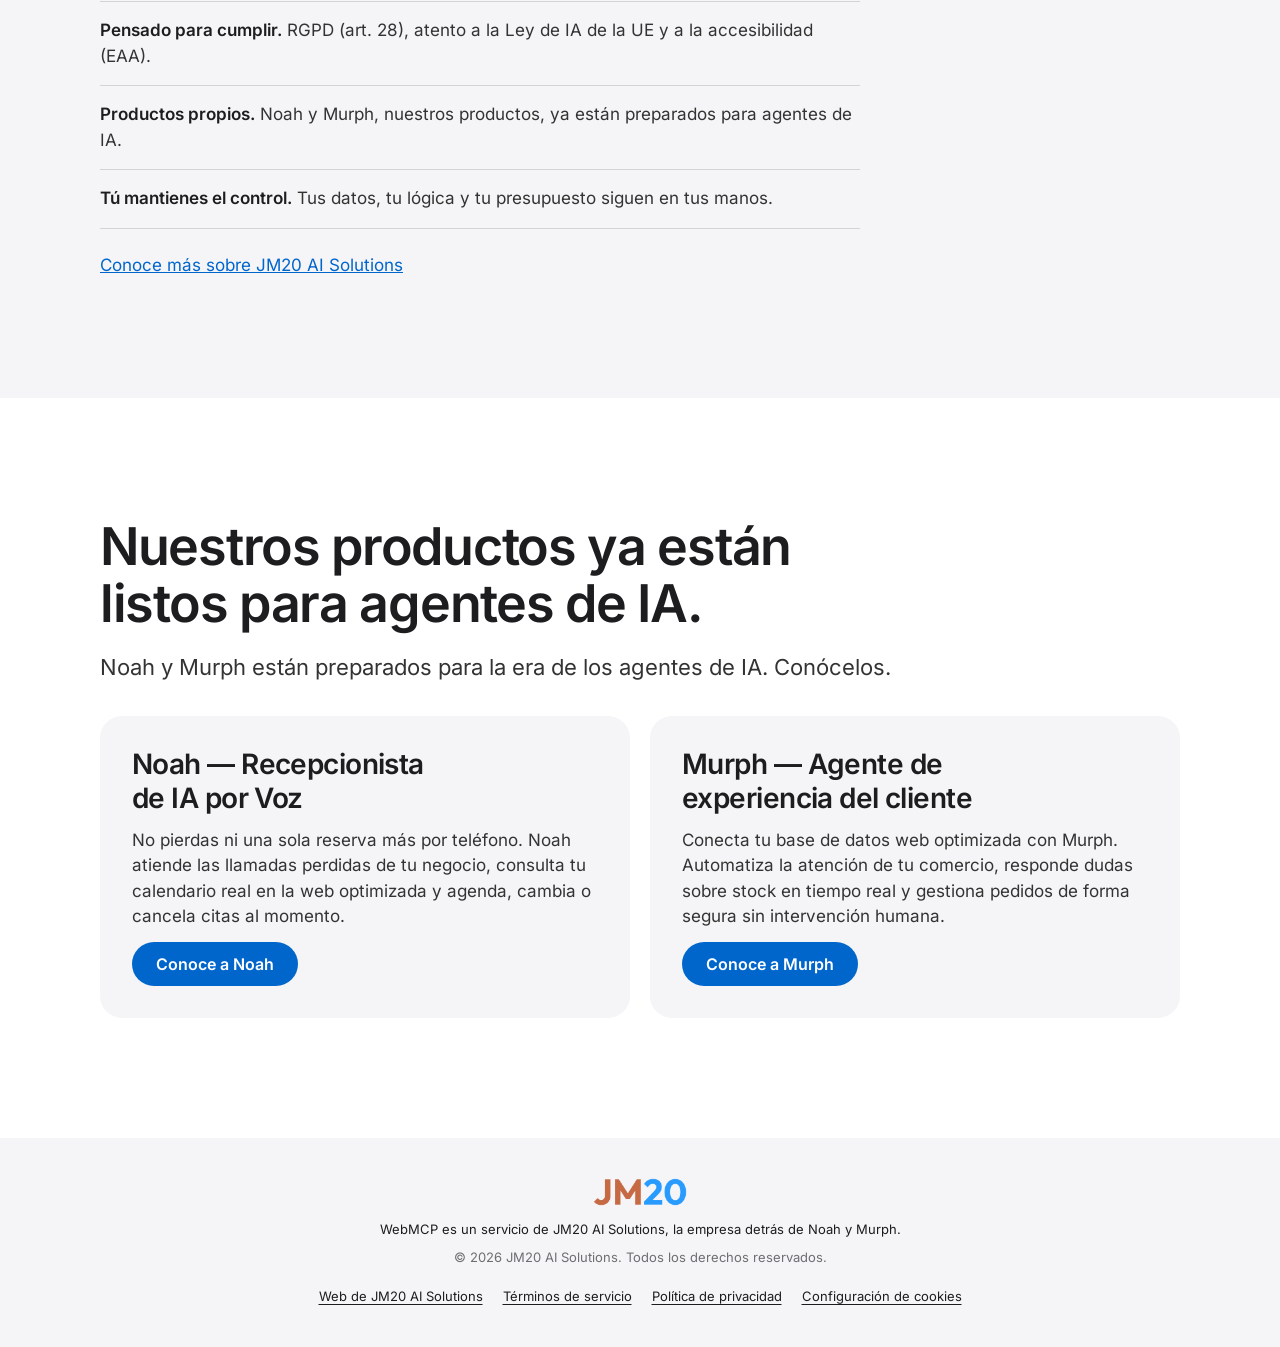
==== commit 38a4ed1c: "Add files via upload" ====
--- a/index.html
+++ b/index.html
@@ -14,6 +14,7 @@
 <meta name="theme-color" content="#ffffff">
 <link rel="icon" href="jm20-logo.png">
 <script type="application/ld+json">{"@context":"https://schema.org","@type":"Organization","name":"JM20","url":"https://jm20aisolutions.com/","logo":"https://jm20aisolutions.com/jm20-logo.png","description":"Soluciones de inteligencia artificial y automatización para mejorar el funcionamiento de tu negocio."}</script>
+<script type="application/ld+json">{"@context": "https://schema.org", "@type": "FAQPage", "mainEntity": [{"@type": "Question", "name": "¿Qué necesito enviaros?", "acceptedAnswer": {"@type": "Answer", "text": "Solo la dirección de tu web. La auditoría cubre 1 sitio web, hasta 5 páginas, y la entregamos dentro de 24 horas."}}, {"@type": "Question", "name": "¿Garantizáis que ChatGPT o Claude me recomienden?", "acceptedAnswer": {"@type": "Answer", "text": "No, y nadie puede hacerlo: cada sistema usa sus propias fuentes y criterios, y cambian. Lo que hacemos es que la información de tu negocio sea clara, coherente y legible para que un agente pueda encontrarla y usarla."}}, {"@type": "Question", "name": "¿Tengo que cambiar de proveedor de web?", "acceptedAnswer": {"@type": "Answer", "text": "Depende de tu web y, si quieres reservas o pagos, de tu sistema de reservas. La auditoría te dice qué es posible en tu caso."}}, {"@type": "Question", "name": "¿Qué pasa con el precio de la auditoría si luego contrato la optimización?", "acceptedAnswer": {"@type": "Answer", "text": "Se descuenta entero del precio de la optimización."}}, {"@type": "Question", "name": "¿Qué es WebMCP?", "acceptedAnswer": {"@type": "Answer", "text": "Una propuesta de estándar web, con soporte inicial en Google Chrome, para que un agente de IA pueda usar acciones de tu web, como reservar. Es reciente: lo que un agente pueda hacer depende del propio agente."}}, {"@type": "Question", "name": "¿Y si tengo más de 5 páginas o más de un sitio web?", "acceptedAnswer": {"@type": "Answer", "text": "Escríbenos a contact@jm20aisolutions.com y te haremos un precio especial."}}]}</script>
 <link rel="preload" href="fonts/inter-400.woff2" as="font" type="font/woff2" crossorigin>
 <link rel="preload" href="fonts/inter-600.woff2" as="font" type="font/woff2" crossorigin>
 <link rel="stylesheet" href="base.css">
@@ -73,7 +74,7 @@
 <p>Cada vez más personas preguntan a un asistente de IA antes de abrir un buscador. Estos son los datos más recientes que hemos podido verificar.</p>
 <ul class="stats">
 <li class="stat"><b>1 de 2</b><span>internautas en España usa IA generativa de forma habitual.</span><small>CNMC, 2T 2026</small></li>
-<li class="stat"><b>41,3%</b><span>usa ChatGPT, la herramienta de IA más utilizada.</span><small>CNMC, 2T 2026</small></li>
+<li class="stat"><b>41,3%</b><span>de los internautas usa ChatGPT habitualmente, la IA más utilizada.</span><small>CNMC, 2T 2026</small></li>
 <li class="stat"><b>24%</b><span>de las búsquedas de producto de los usuarios de IA en España ya se hace con IA.</span><small>IAB Spain y Elogia, según sus propias respuestas</small></li>
 </ul>
 <p>Fuentes: <a href="https://www.cnmc.es/sites/default/files/editor_contenidos/Notas%20de%20prensa/2026/20261106_NP_Panel%20hogares_IA%20Generativa.pdf" target="_blank" rel="noopener">CNMC</a> (Panel de Hogares, 2T 2026) · IAB Spain y Elogia vía <a href="https://marketing4ecommerce.net/radiografia-de-la-ia-en-espana-la-usa-el-52-de-los-internautas-pero-solo-el-15-va-mas-alla-de-lo-basico/" target="_blank" rel="noopener">Marketing4Ecommerce</a>.</p>
@@ -141,43 +142,38 @@
 <div class="wrap">
 <h2>Nuestro enfoque secuencial: preparar tu web para agentes de IA.</h2>
 <p class="lead">Dividimos la preparación de tu web para los agentes de IA en cuatro pasos claros y medibles.</p>
-<div class="phases-head"><h3>Qué incluye cada paso</h3><p>Lo que hacemos en cada paso.</p></div>
-<ol class="phases">
-<li><h4>Auditoría</h4><span class="sub">Visibilidad</span><p>Revisamos si tu web está preparada para que ChatGPT, Claude, Gemini, Perplexity y otras IA puedan leerla y entenderla.</p><a class="ex" href="audit-ejemplo.html">Ver un ejemplo de auditoría</a></li>
-<li><h4>Optimización</h4><span class="sub">Visibilidad en IA y estructura limpia</span><p>Ordenamos la información de tu negocio para que los agentes de IA puedan encontrarla y entenderla, y les indicamos qué pueden usar de tu web.</p></li>
-<li><h4>Acciones para la IA</h4><span class="sub">Herramientas en la web</span><p>Programamos accesos directos con WebMCP (una propuesta de estándar web con soporte inicial en Google Chrome) para que un agente de IA pueda reservar o pagar en tu web por su cuenta.</p></li>
-<li class="maint"><h4>Mantenimiento recurrente</h4><span class="sub">Mensual</span><p>Cada mes revisamos que los agentes de IA puedan seguir leyendo tu web y mantenemos tus datos al día en tiempo real.</p></li>
-</ol>
+
 <div class="tiers" id="precios">
 <article class="tier" aria-labelledby="t-aud">
-<h3 id="t-aud">Auditoría</h3>
+<h3 id="t-aud"><span class="tstep">Paso 1 · Visibilidad</span>Auditoría</h3>
 <p class="tp">99€<span class="u">+ IVA</span></p>
 <p class="td">1 sitio web, hasta 5 páginas</p>
-<ul class="tl"><li>Revisamos si los agentes de IA pueden leer y entender tu web</li><li>Entrega en 24 horas</li><li>100% descontable si optimizas</li></ul>
+<ul class="tl"><li>Revisamos si los agentes de IA pueden leer y entender tu web</li><li>Entrega dentro de 24 horas</li><li>100% descontable si optimizas</li></ul>
 <a class="btn" href="#audit" data-plan="Auditoría · 99 € + IVA">Pedir auditoría</a>
 </article>
 <article class="tier" aria-labelledby="t-opt">
-<h3 id="t-opt">Optimización</h3>
+<h3 id="t-opt"><span class="tstep">Paso 2 · Estructura limpia</span>Optimización</h3>
 <p class="tp">399€<span class="u">+ IVA</span></p>
 <p class="td">1 sitio web, hasta 5 páginas</p>
 <ul class="tl"><li>Ordenamos la información de tu negocio para los agentes de IA</li><li>Les indicamos qué pueden usar de tu web</li><li>Se descuenta el importe de la auditoría</li></ul>
 <a class="btn" href="#audit" data-plan="Optimización · 399 € + IVA">Pedir optimización</a>
 </article>
 <article class="tier" aria-labelledby="t-acc">
-<h3 id="t-acc">Acciones para agentes de IA</h3>
+<h3 id="t-acc"><span class="tstep">Paso 3 · Herramientas en la web</span>Acciones para agentes de IA</h3>
 <p class="tp">699€<span class="u">+ IVA</span></p>
 <p class="td">1 sitio web, hasta 5 páginas</p>
 <ul class="tl"><li>Accesos directos con WebMCP en tu web</li><li>Un agente de IA puede reservar o pagar por su cuenta</li></ul>
 <a class="btn" href="#audit" data-plan="Acciones para agentes de IA · 699 € + IVA">Pedir acciones</a>
 </article>
 <article class="tier" aria-labelledby="t-man">
-<h3 id="t-man">Mantenimiento</h3>
+<h3 id="t-man"><span class="tstep">Después · Cada mes</span>Mantenimiento</h3>
 <p class="tp"><span class="u">Desde</span>29€<span class="u">/mes + IVA</span></p>
 <p class="td">1 sitio web, hasta 5 páginas</p>
 <ul class="tl"><li>Cada mes revisamos que los agentes de IA puedan leer tu web</li><li>Tus datos al día en tiempo real</li><li>Se factura cada mes</li></ul>
 <a class="btn" href="#audit" data-plan="Mantenimiento · desde 29 €/mes + IVA">Pedir mantenimiento</a>
 </article>
 </div>
+<p class="fine"><a href="audit-ejemplo.html">Ver un ejemplo de auditoría</a> (informe ficticio, con el formato real de la entrega).</p>
 <p class="fine">¿Más de 5 páginas o más de un sitio web? <a href="mailto:contact@jm20aisolutions.com">Contáctanos</a> y te haremos un precio especial. Todos los precios son sin IVA.</p>
 <div class="fine">
 <p>No podemos garantizar que ChatGPT, Claude, Gemini, Perplexity y otros agentes de IA te recomienden o te incluyan en sus respuestas. Hay factores que influyen en que una IA te recomiende, como:</p>
@@ -192,7 +188,51 @@
 </div>
 </div>
 </section>
-<section class="tile light" id="quienes">
+<section class="tile light" id="faq">
+<div class="wrap">
+<h2>Preguntas frecuentes</h2>
+<div class="faq">
+<details><summary>¿Qué necesito enviaros?</summary><p>Solo la dirección de tu web. La auditoría cubre 1 sitio web, hasta 5 páginas, y la entregamos dentro de 24 horas.</p></details>
+<details><summary>¿Garantizáis que ChatGPT o Claude me recomienden?</summary><p>No, y nadie puede hacerlo: cada sistema usa sus propias fuentes y criterios, y cambian. Lo que hacemos es que la información de tu negocio sea clara, coherente y legible para que un agente pueda encontrarla y usarla.</p></details>
+<details><summary>¿Tengo que cambiar de proveedor de web?</summary><p>Depende de tu web y, si quieres reservas o pagos, de tu sistema de reservas. La auditoría te dice qué es posible en tu caso.</p></details>
+<details><summary>¿Qué pasa con el precio de la auditoría si luego contrato la optimización?</summary><p>Se descuenta entero del precio de la optimización.</p></details>
+<details><summary>¿Qué es WebMCP?</summary><p>Una propuesta de estándar web, con soporte inicial en Google Chrome, para que un agente de IA pueda usar acciones de tu web, como reservar. Es reciente: lo que un agente pueda hacer depende del propio agente.</p></details>
+<details><summary>¿Y si tengo más de 5 páginas o más de un sitio web?</summary><p>Escríbenos a <a href="mailto:contact@jm20aisolutions.com">contact@jm20aisolutions.com</a> y te haremos un precio especial.</p></details>
+</div>
+</div>
+</section>
+<section class="tile dark" id="audit">
+<div class="wrap">
+<h2>Contacta con nosotros.</h2>
+<p class="plan-sel" id="plan-sel" role="status" hidden></p>
+<!-- El formulario envía a la Edge Function submit-lead (verifica Turnstile e inserta en public.leads_webmcp). Sin claves secretas aquí. -->
+<form id="audit-form" toolname="contactar_jm20" tooldescription="Contacta con JM20 para consultar cómo preparar la web de un negocio para la IA. Indica contacto, empresa y URL. La persona debe aceptar la política de privacidad y pulsar enviar." data-endpoint="https://wiavnyuchdsfztzhvaua.supabase.co/functions/v1/submit-lead" novalidate>
+<div class="row2">
+<div><label for="nombre">Nombre del contacto</label><input id="nombre" name="nombre" type="text" toolparamdescription="Nombre de la persona de contacto" autocomplete="name" required aria-describedby="e-nombre"><p class="ferr" id="e-nombre" hidden></p></div>
+<div><label for="empresa">Nombre de la empresa</label><input id="empresa" name="empresa" type="text" toolparamdescription="Nombre de la empresa" autocomplete="organization" required aria-describedby="e-empresa"><p class="ferr" id="e-empresa" hidden></p></div>
+</div>
+<div class="row2">
+<div><label for="url">URL del sitio web</label><input id="url" name="url" type="text" toolparamdescription="Dirección web del negocio, por ejemplo minegocio.es" inputmode="url" autocomplete="url" autocapitalize="none" spellcheck="false" placeholder="www.minegocio.es" required aria-describedby="e-url"><p class="ferr" id="e-url" hidden></p></div>
+<div><label for="email">Email de contacto</label><input id="email" name="email" type="email" toolparamdescription="Email de contacto donde recibir la auditoría" autocomplete="email" required aria-describedby="e-email"><p class="ferr" id="e-email" hidden></p></div>
+</div>
+<div>
+<label class="consent" for="gdpr"><input id="gdpr" name="consentimiento" type="checkbox" toolparamdescription="Solo la persona usuaria puede aceptar la política de privacidad; el agente no debe marcarla" required aria-describedby="e-consentimiento"><span>He leído y acepto la <a href="https://aiready.jm20aisolutions.com/politica-de-privacidad">política de privacidad</a> y los <a href="https://aiready.jm20aisolutions.com/terminos-de-servicio">términos de servicio</a>. Consiento el tratamiento de estos datos para atender mi consulta.</span></label>
+<p class="ferr" id="e-consentimiento" hidden></p>
+</div>
+<div class="cf-turnstile" data-sitekey="0x4AAAAAAGAvZbgEM21WL37h" data-appearance="interaction-only" data-theme="dark" data-language="es"></div>
+<p class="fstatus" id="fstatus" role="alert" hidden></p>
+<button class="btn" type="submit">Enviar solicitud</button>
+</form>
+<p class="contactline">Te responderemos por email con los siguientes pasos. La auditoría se entrega dentro de 24 horas.</p>
+<p class="contactline">¿Prefieres escribirnos? <a href="mailto:contact@jm20aisolutions.com">contact@jm20aisolutions.com</a></p>
+<div class="fok" id="fok" role="status" tabindex="-1" hidden>
+<svg width="48" height="48" viewBox="0 0 48 48" fill="none" aria-hidden="true"><circle cx="24" cy="24" r="22" stroke="currentColor" stroke-width="2.5"/><path d="M14 25l7 7 13-15" stroke="currentColor" stroke-width="3" stroke-linecap="round" stroke-linejoin="round"/></svg>
+<h3>Solicitud enviada</h3>
+<p>Hemos recibido tu solicitud. Te escribiremos por email con los siguientes pasos.</p>
+</div>
+</div>
+</section>
+<section class="tile sky" id="quienes">
 <div class="wrap">
 <h2>Quiénes somos</h2>
 <p class="lead">JM20 AI Solutions desarrolla agentes de IA para empresas de la UE: atención al cliente que responde con tus datos en vivo, y los paneles y herramientas para medir los resultados.</p>
@@ -205,36 +245,7 @@
 <p class="more"><a href="https://jm20aisolutions.com/">Conoce más sobre JM20 AI Solutions</a></p>
 </div>
 </section>
-<section class="tile dark" id="audit">
-<div class="wrap">
-<h2>Contacta con nosotros.</h2>
-<p class="plan-sel" id="plan-sel" role="status" hidden></p>
-<!-- El formulario envía a la Edge Function submit-lead (verifica Turnstile e inserta en public.leads_webmcp). Sin claves secretas aquí. -->
-<form id="audit-form" toolname="contactar_jm20" tooldescription="Contacta con JM20 para consultar cómo preparar la web de un negocio para la IA. Indica contacto, empresa y URL. La persona debe aceptar la política de privacidad y pulsar enviar." data-endpoint="https://wiavnyuchdsfztzhvaua.supabase.co/functions/v1/submit-lead" novalidate>
-<div class="row2">
-<div><label for="nombre">Nombre del contacto</label><input id="nombre" name="nombre" type="text" toolparamdescription="Nombre de la persona de contacto" autocomplete="name" required aria-describedby="e-nombre"><p class="ferr" id="e-nombre" hidden></p></div>
-<div><label for="empresa">Nombre de la empresa</label><input id="empresa" name="empresa" type="text" toolparamdescription="Nombre de la empresa" autocomplete="organization" required aria-describedby="e-empresa"><p class="ferr" id="e-empresa" hidden></p></div>
-</div>
-<div class="row2">
-<div><label for="url">URL del sitio web</label><input id="url" name="url" type="text" toolparamdescription="Dirección web del negocio, por ejemplo minegocio.es" inputmode="url" autocomplete="url" autocapitalize="none" spellcheck="false" placeholder="https://" required aria-describedby="e-url"><p class="ferr" id="e-url" hidden></p></div>
-<div><label for="email">Email de contacto</label><input id="email" name="email" type="email" toolparamdescription="Email de contacto donde recibir la auditoría" autocomplete="email" required aria-describedby="e-email"><p class="ferr" id="e-email" hidden></p></div>
-</div>
-<div>
-<label class="consent" for="gdpr"><input id="gdpr" name="consentimiento" type="checkbox" toolparamdescription="Solo la persona usuaria puede aceptar la política de privacidad; el agente no debe marcarla" required aria-describedby="e-consentimiento"><span>He leído y acepto la <a href="https://aiready.jm20aisolutions.com/politica-de-privacidad">política de privacidad</a> y los <a href="https://aiready.jm20aisolutions.com/terminos-de-servicio">términos de servicio</a>. Consiento el tratamiento de estos datos para atender mi consulta.</span></label>
-<p class="ferr" id="e-consentimiento" hidden></p>
-</div>
-<div class="cf-turnstile" data-sitekey="0x4AAAAAAGAvZbgEM21WL37h" data-appearance="interaction-only" data-theme="dark" data-language="es"></div>
-<p class="fstatus" id="fstatus" role="alert" hidden></p>
-<button class="btn" type="submit">Contáctanos</button>
-</form>
-<p class="contactline">¿Prefieres escribirnos? <a href="mailto:contact@jm20aisolutions.com">contact@jm20aisolutions.com</a></p>
-<div class="fok" id="fok" role="status" tabindex="-1" hidden>
-<svg width="48" height="48" viewBox="0 0 48 48" fill="none" aria-hidden="true"><circle cx="24" cy="24" r="22" stroke="currentColor" stroke-width="2.5"/><path d="M14 25l7 7 13-15" stroke="currentColor" stroke-width="3" stroke-linecap="round" stroke-linejoin="round"/></svg>
-<h3>Solicitud enviada</h3>
-<p>Hemos recibido tu solicitud. Te contactaremos por email.</p>
-</div>
-</div>
-</section>
+
 <section class="tile light" id="ecosistema">
 <div class="wrap">
 <h2>Nuestros productos ya están listos para agentes de IA.</h2>
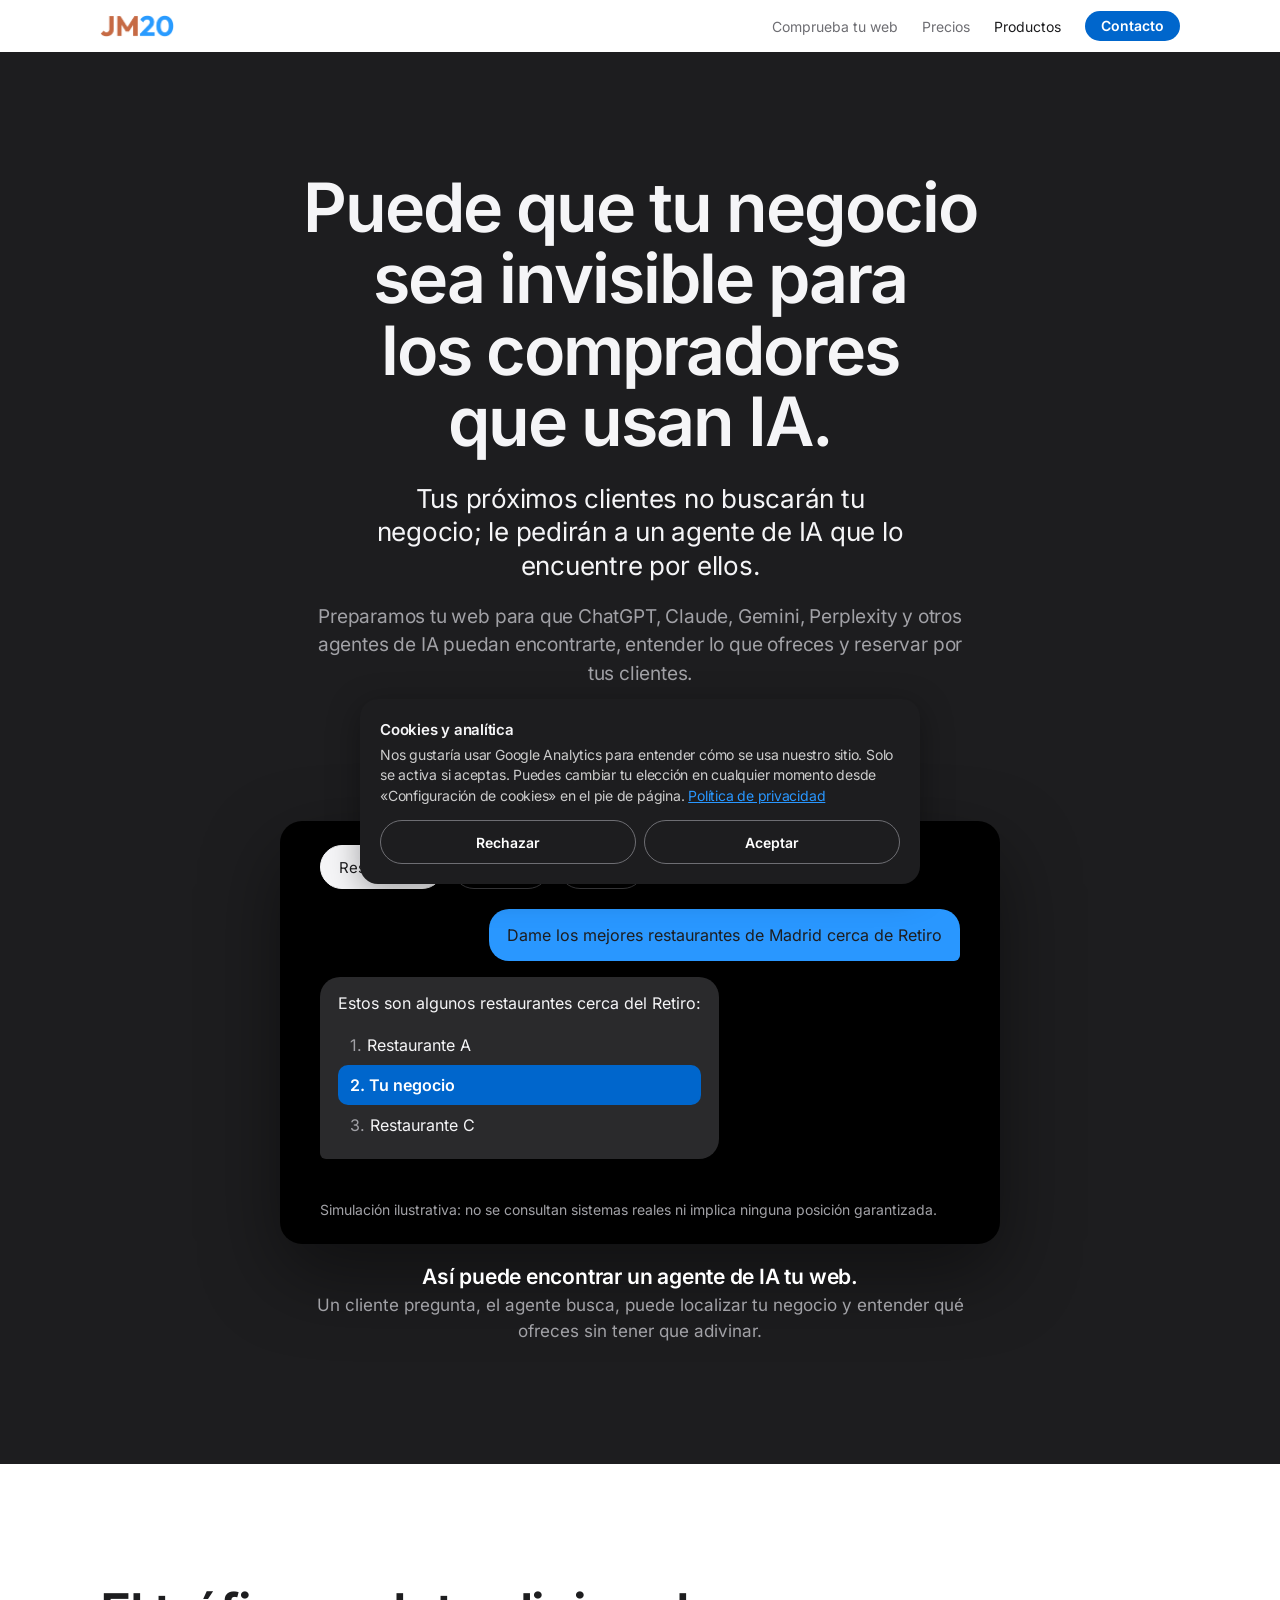
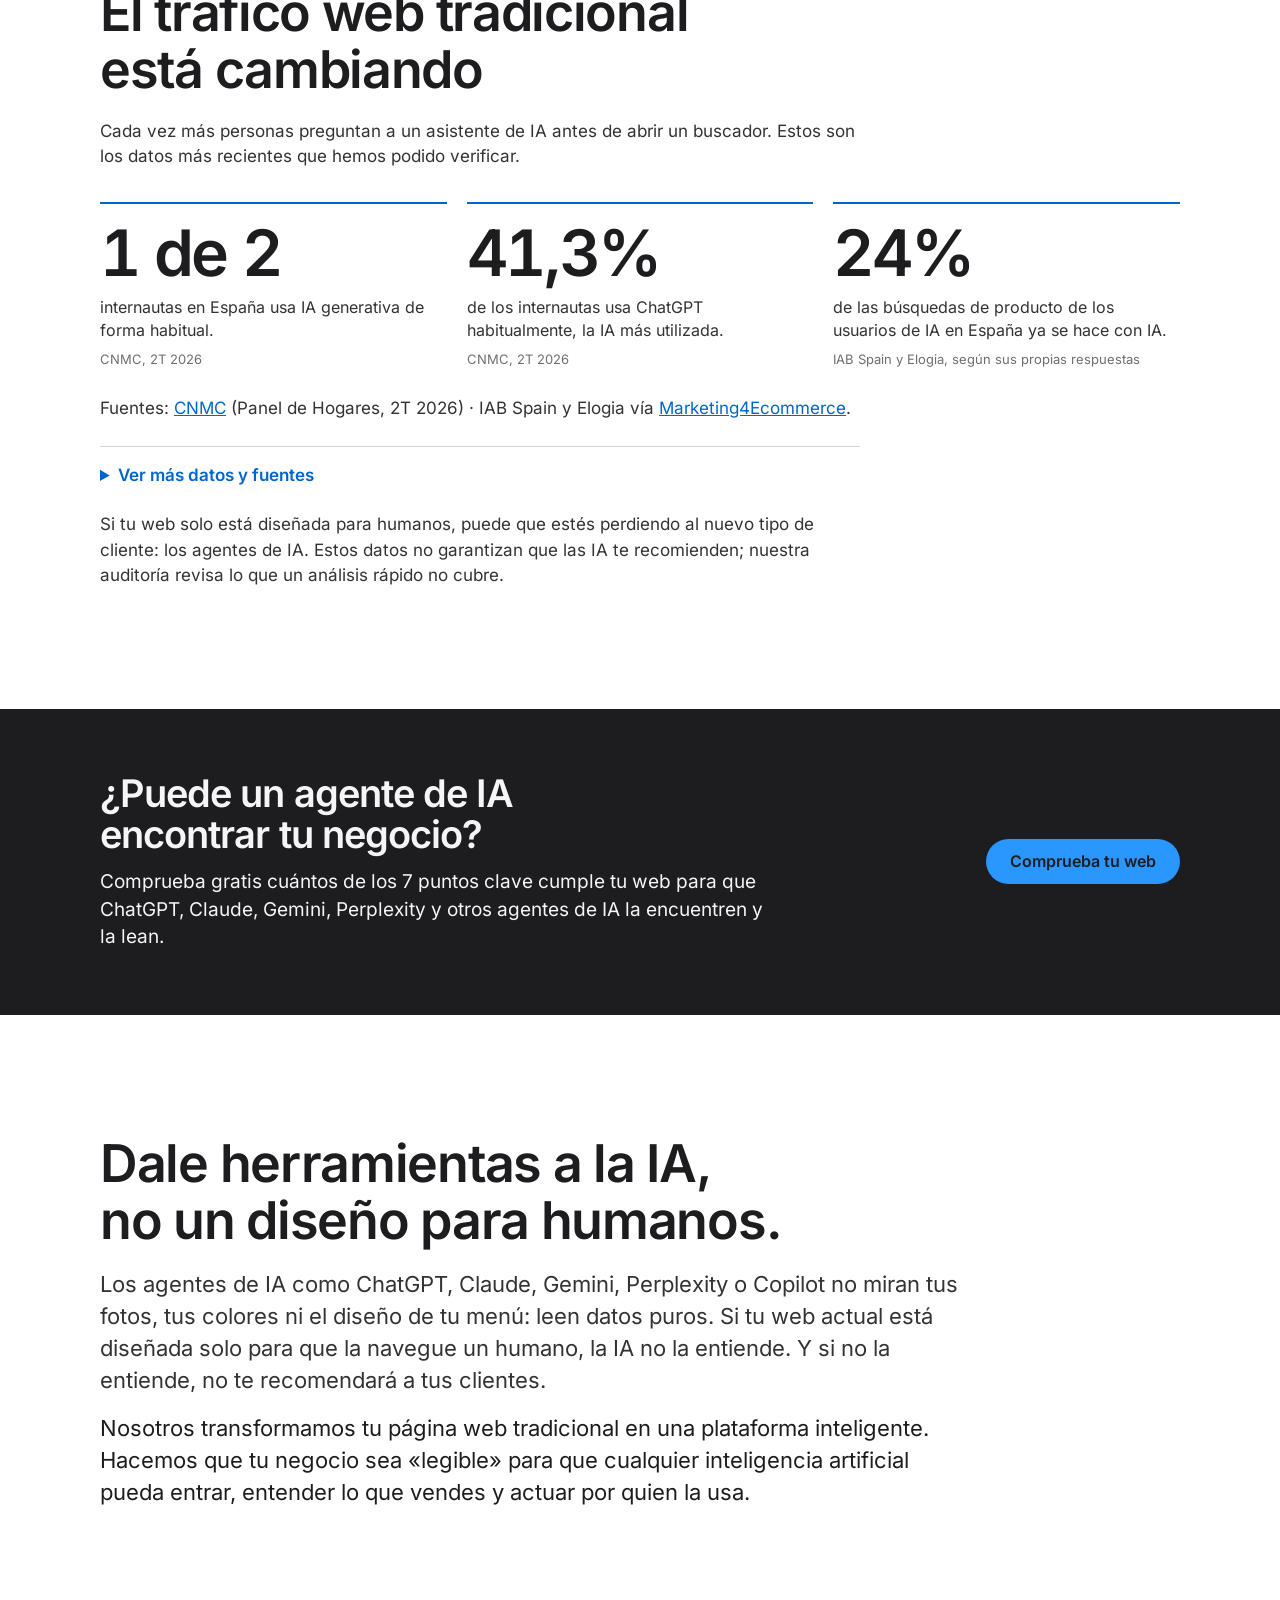
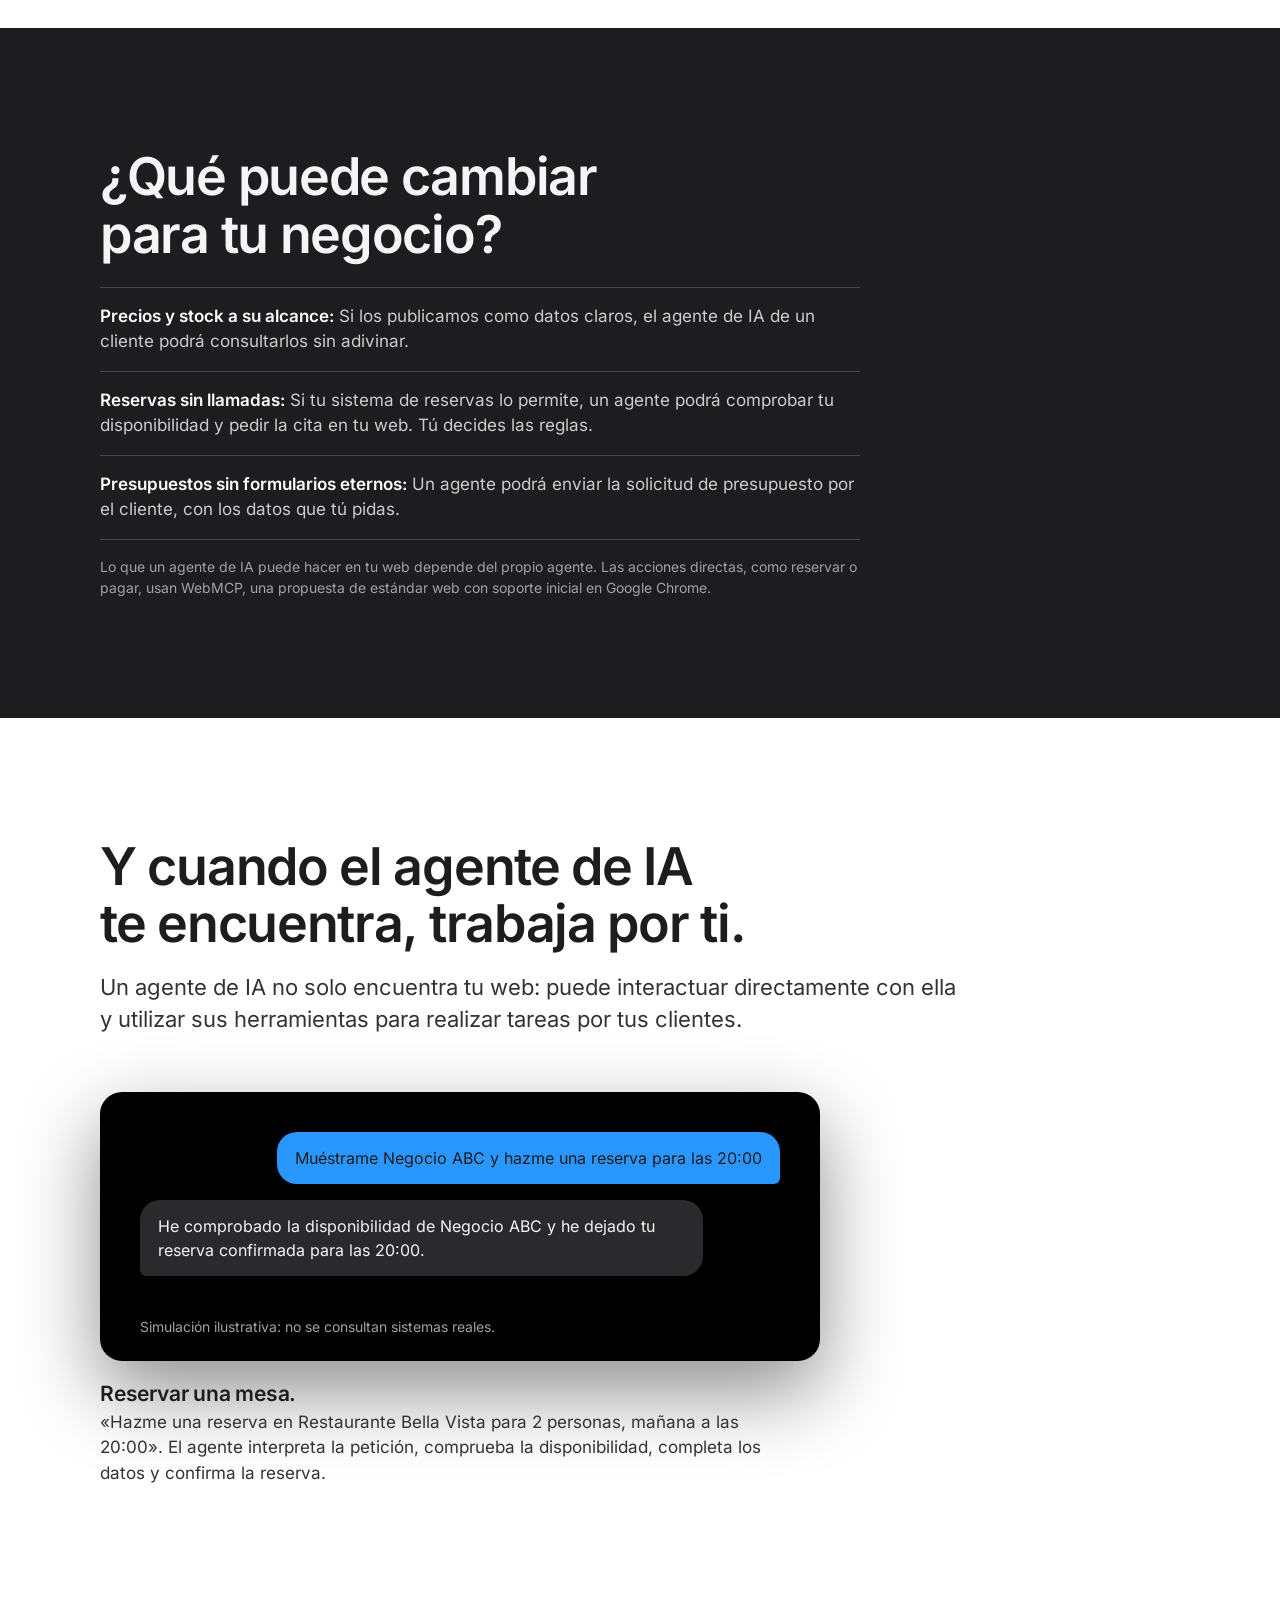
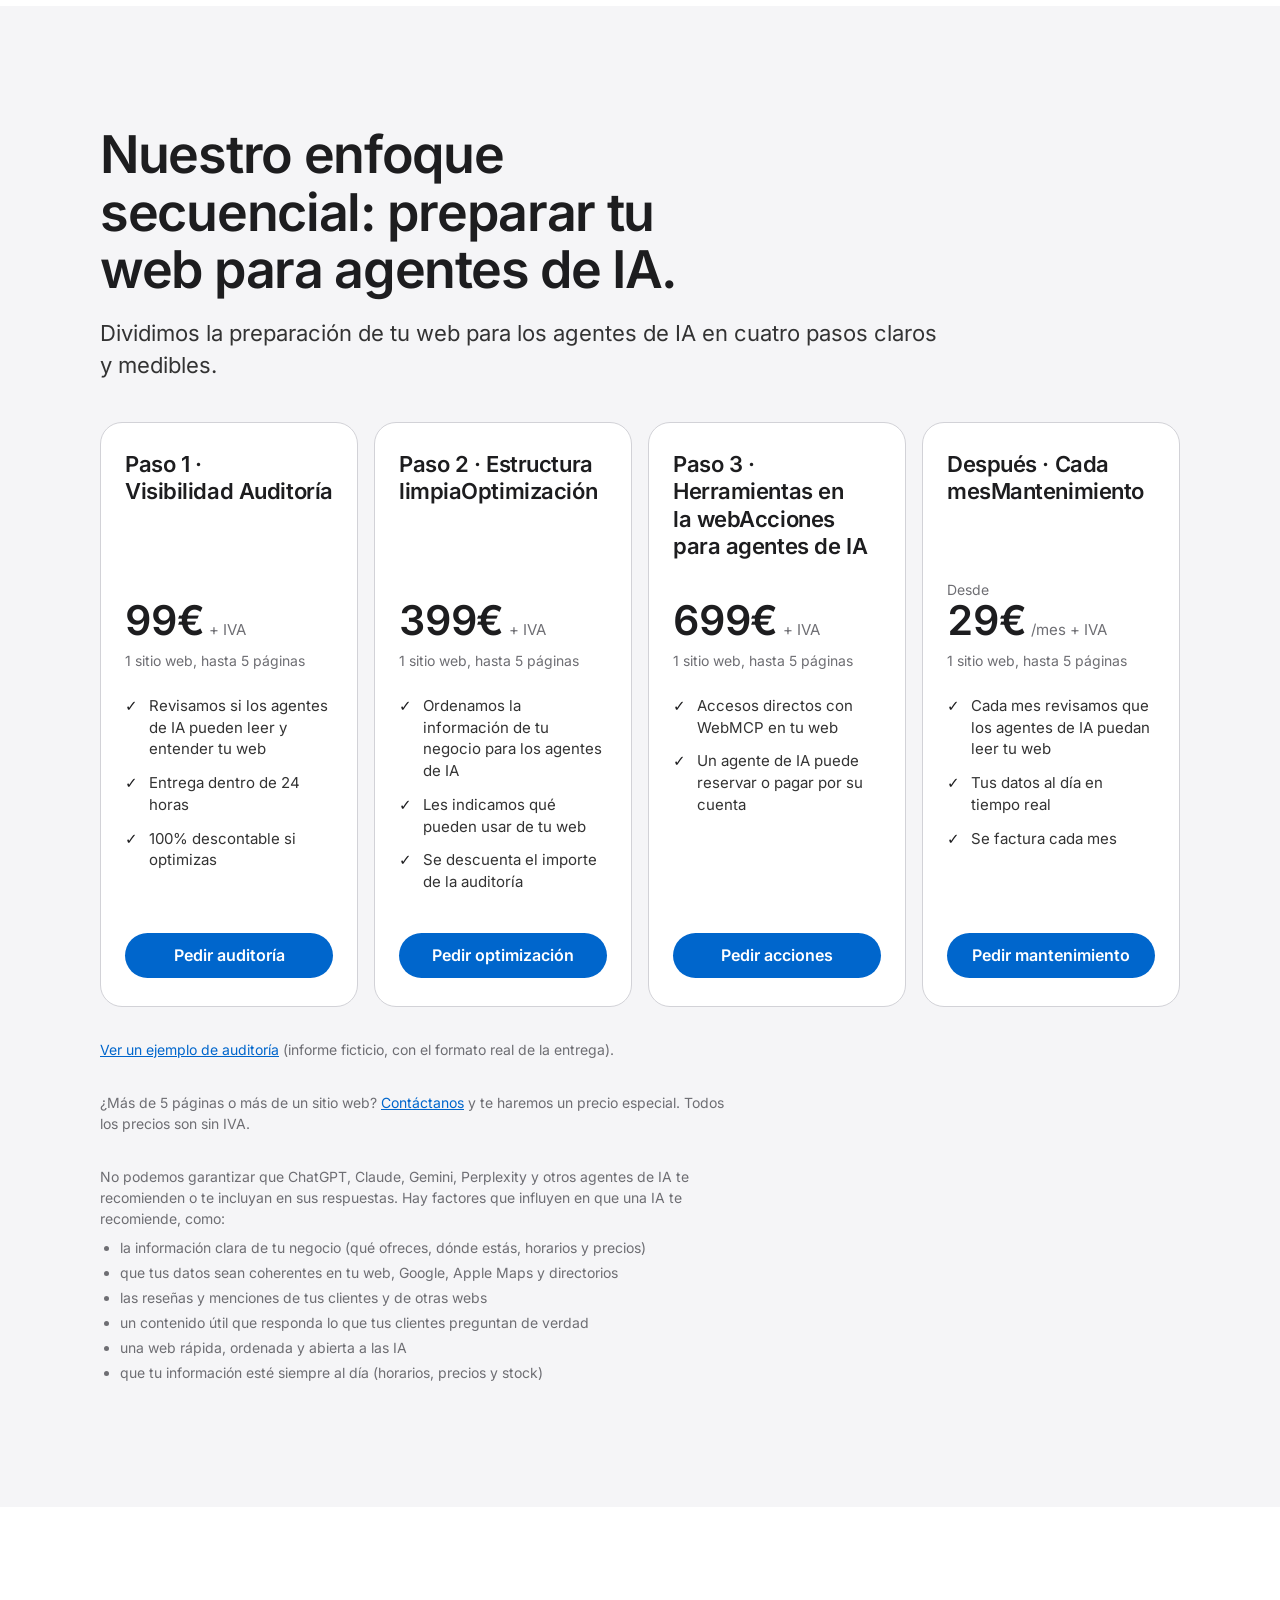
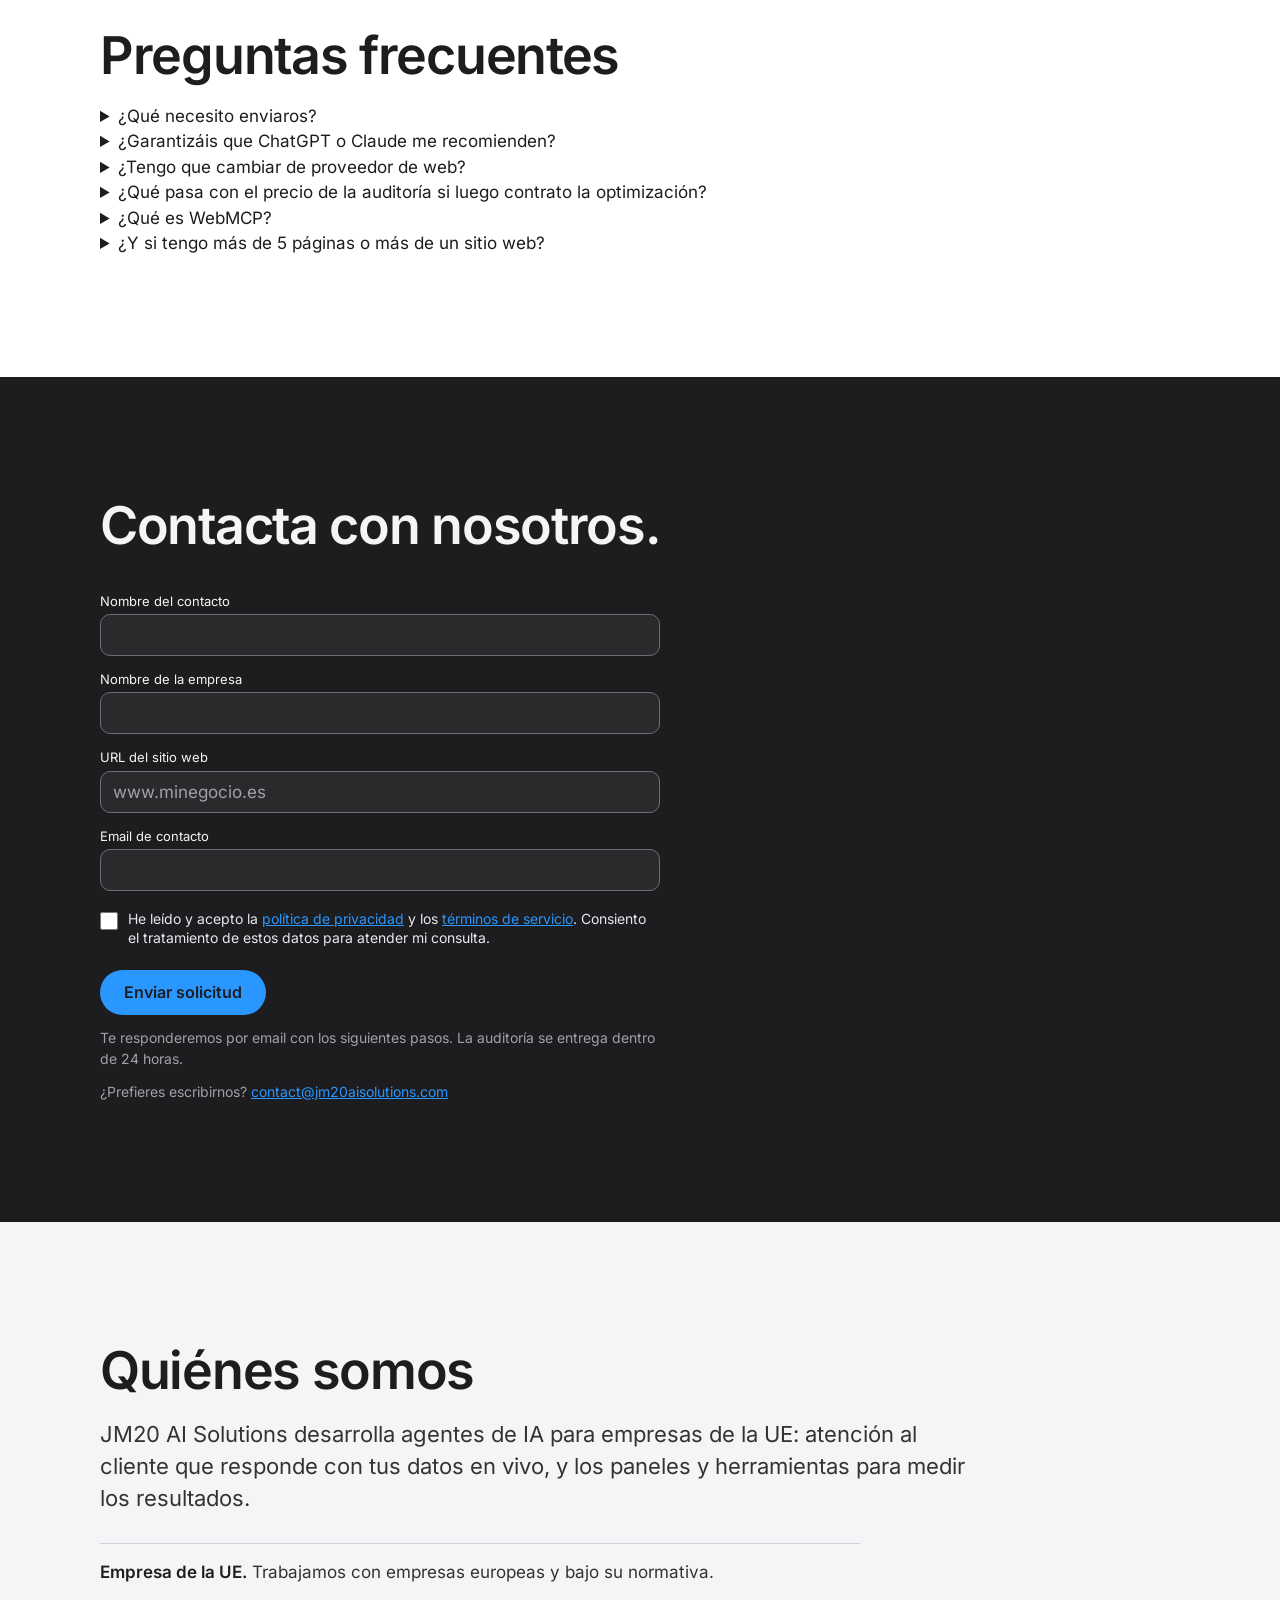
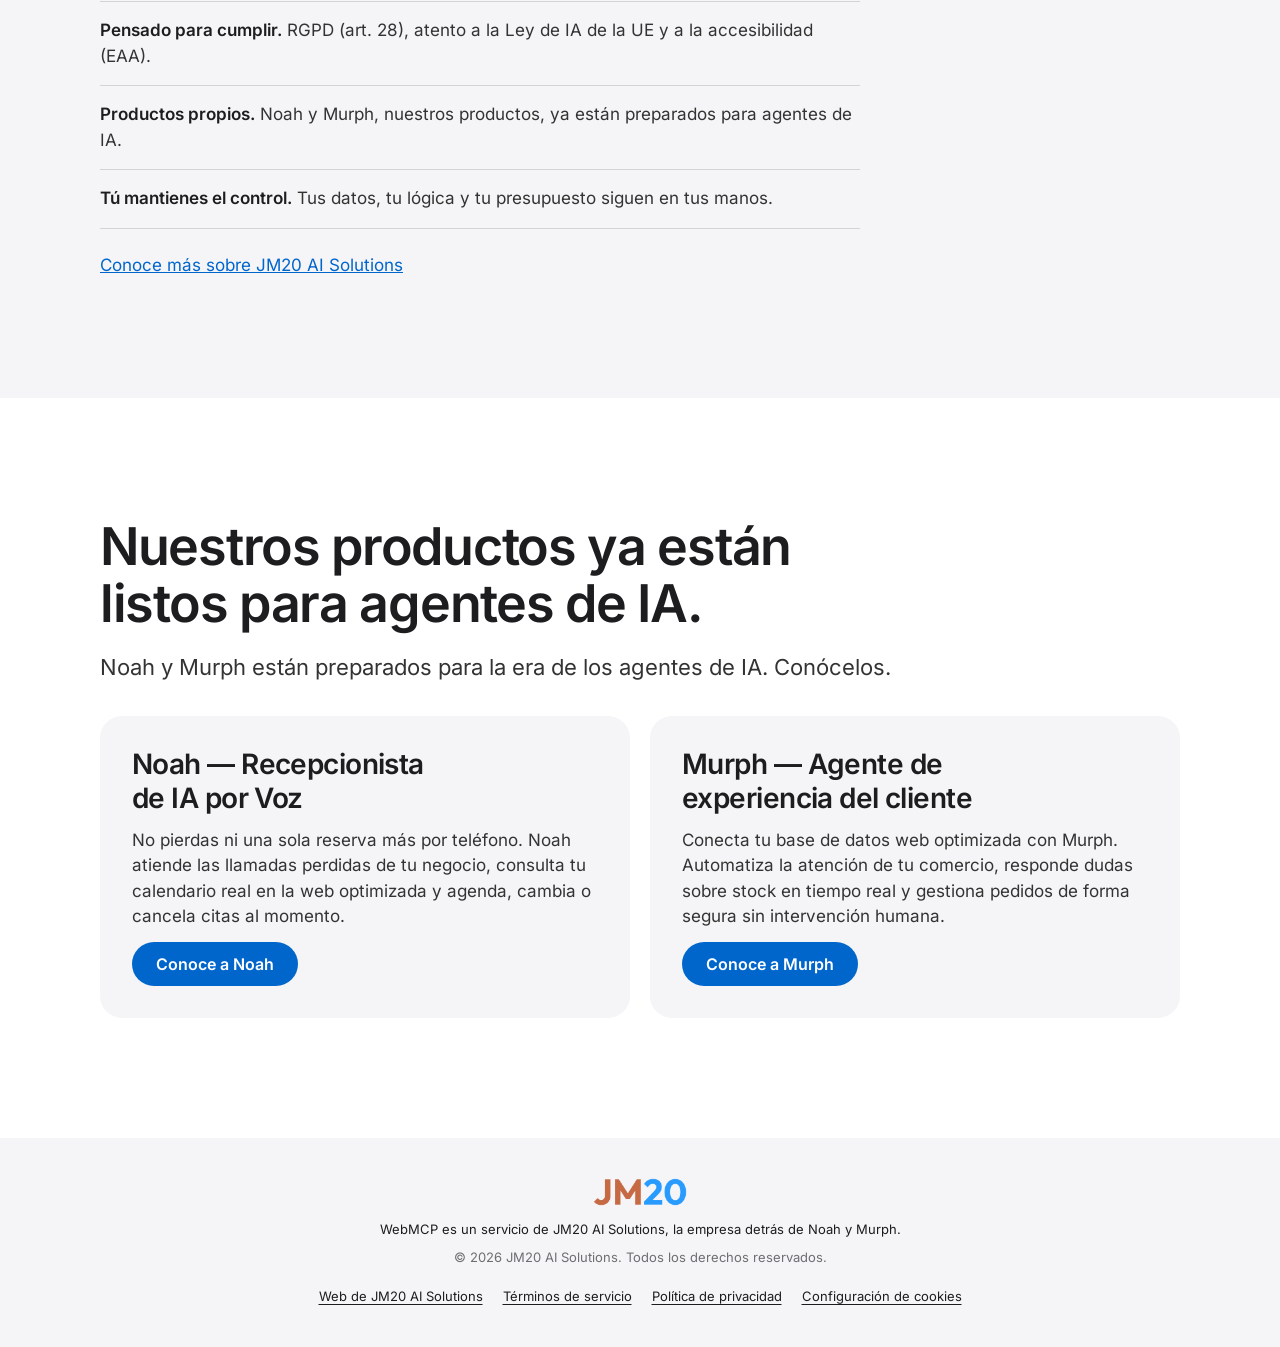
==== commit 72f8f7b8: "Update index.html" ====
--- a/index.html
+++ b/index.html
@@ -145,7 +145,7 @@
 
 <div class="tiers" id="precios">
 <article class="tier" aria-labelledby="t-aud">
-<h3 id="t-aud"><span class="tstep">Paso 1 · Visibilidad</span>Auditoría</h3>
+<h3 id="t-aud"><span class="tstep">Paso 1 · Visibilidad</span> Auditoría</h3>
 <p class="tp">99€<span class="u">+ IVA</span></p>
 <p class="td">1 sitio web, hasta 5 páginas</p>
 <ul class="tl"><li>Revisamos si los agentes de IA pueden leer y entender tu web</li><li>Entrega dentro de 24 horas</li><li>100% descontable si optimizas</li></ul>
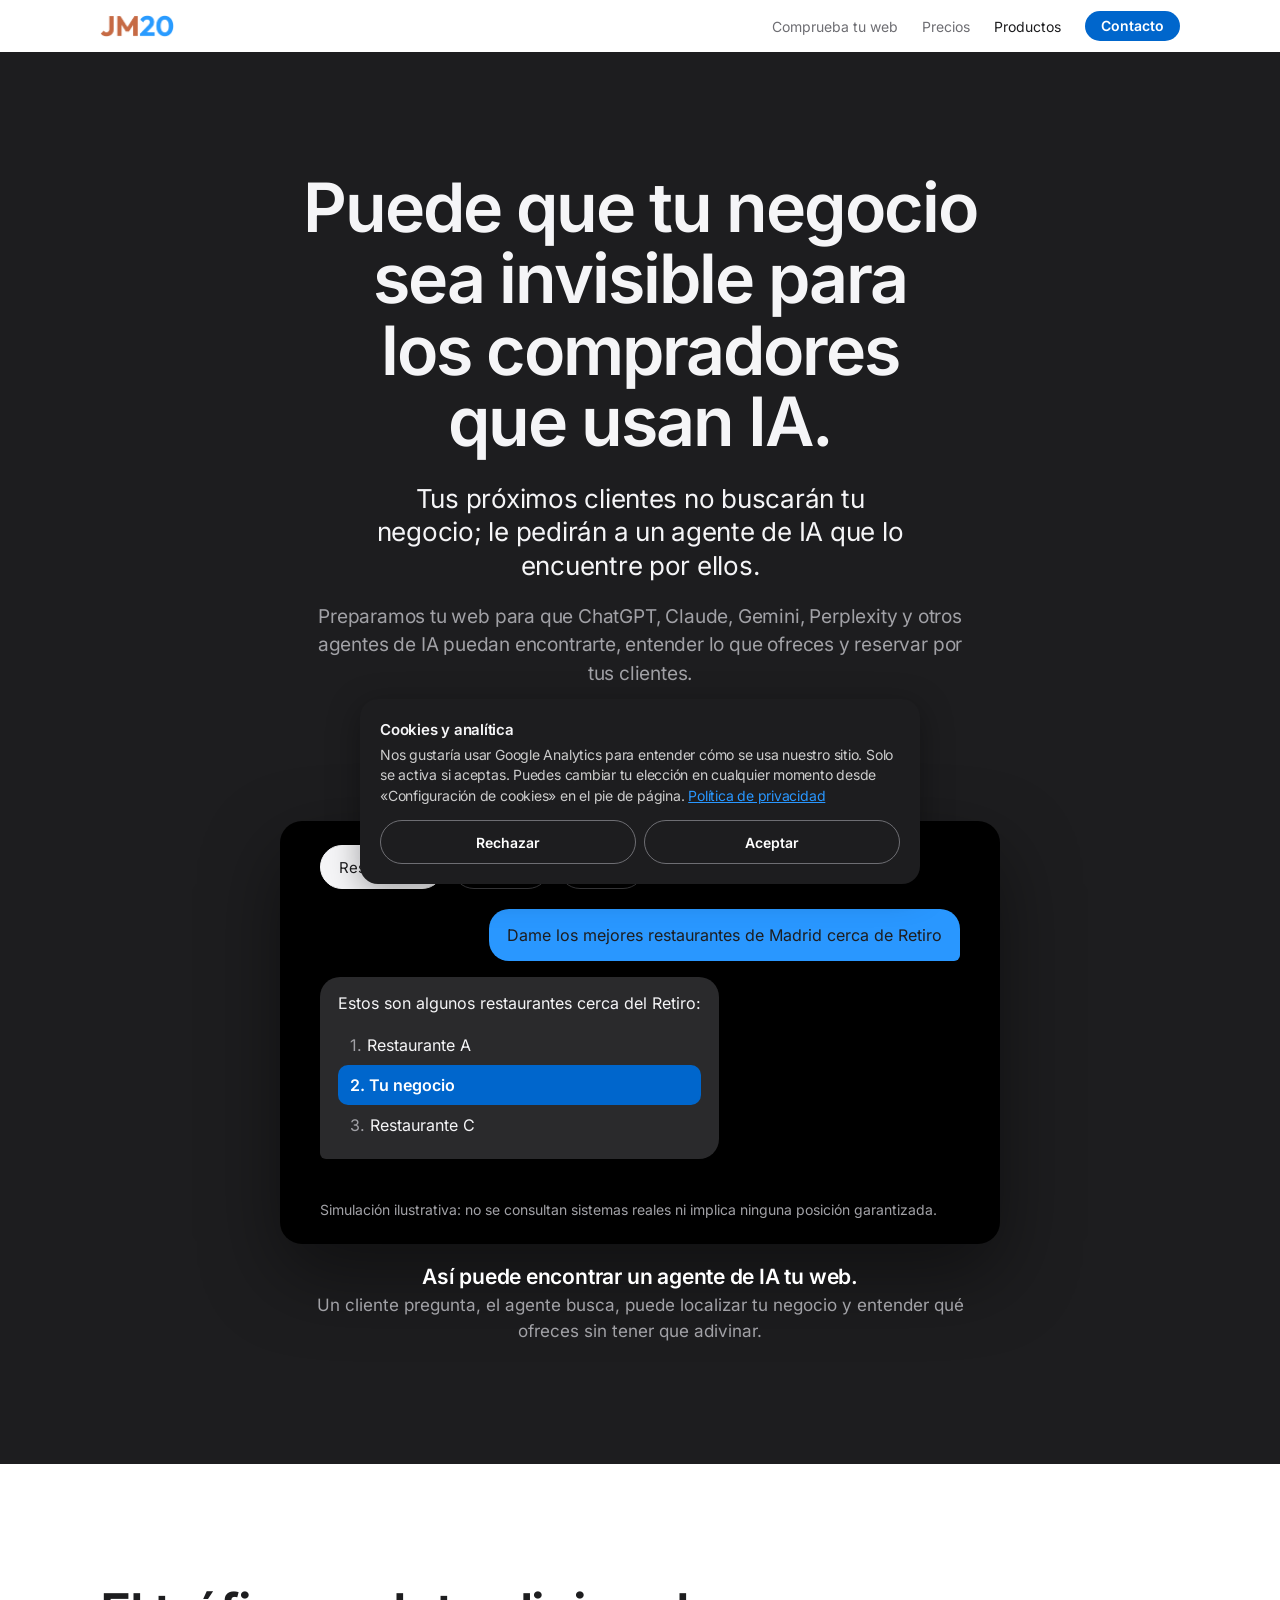
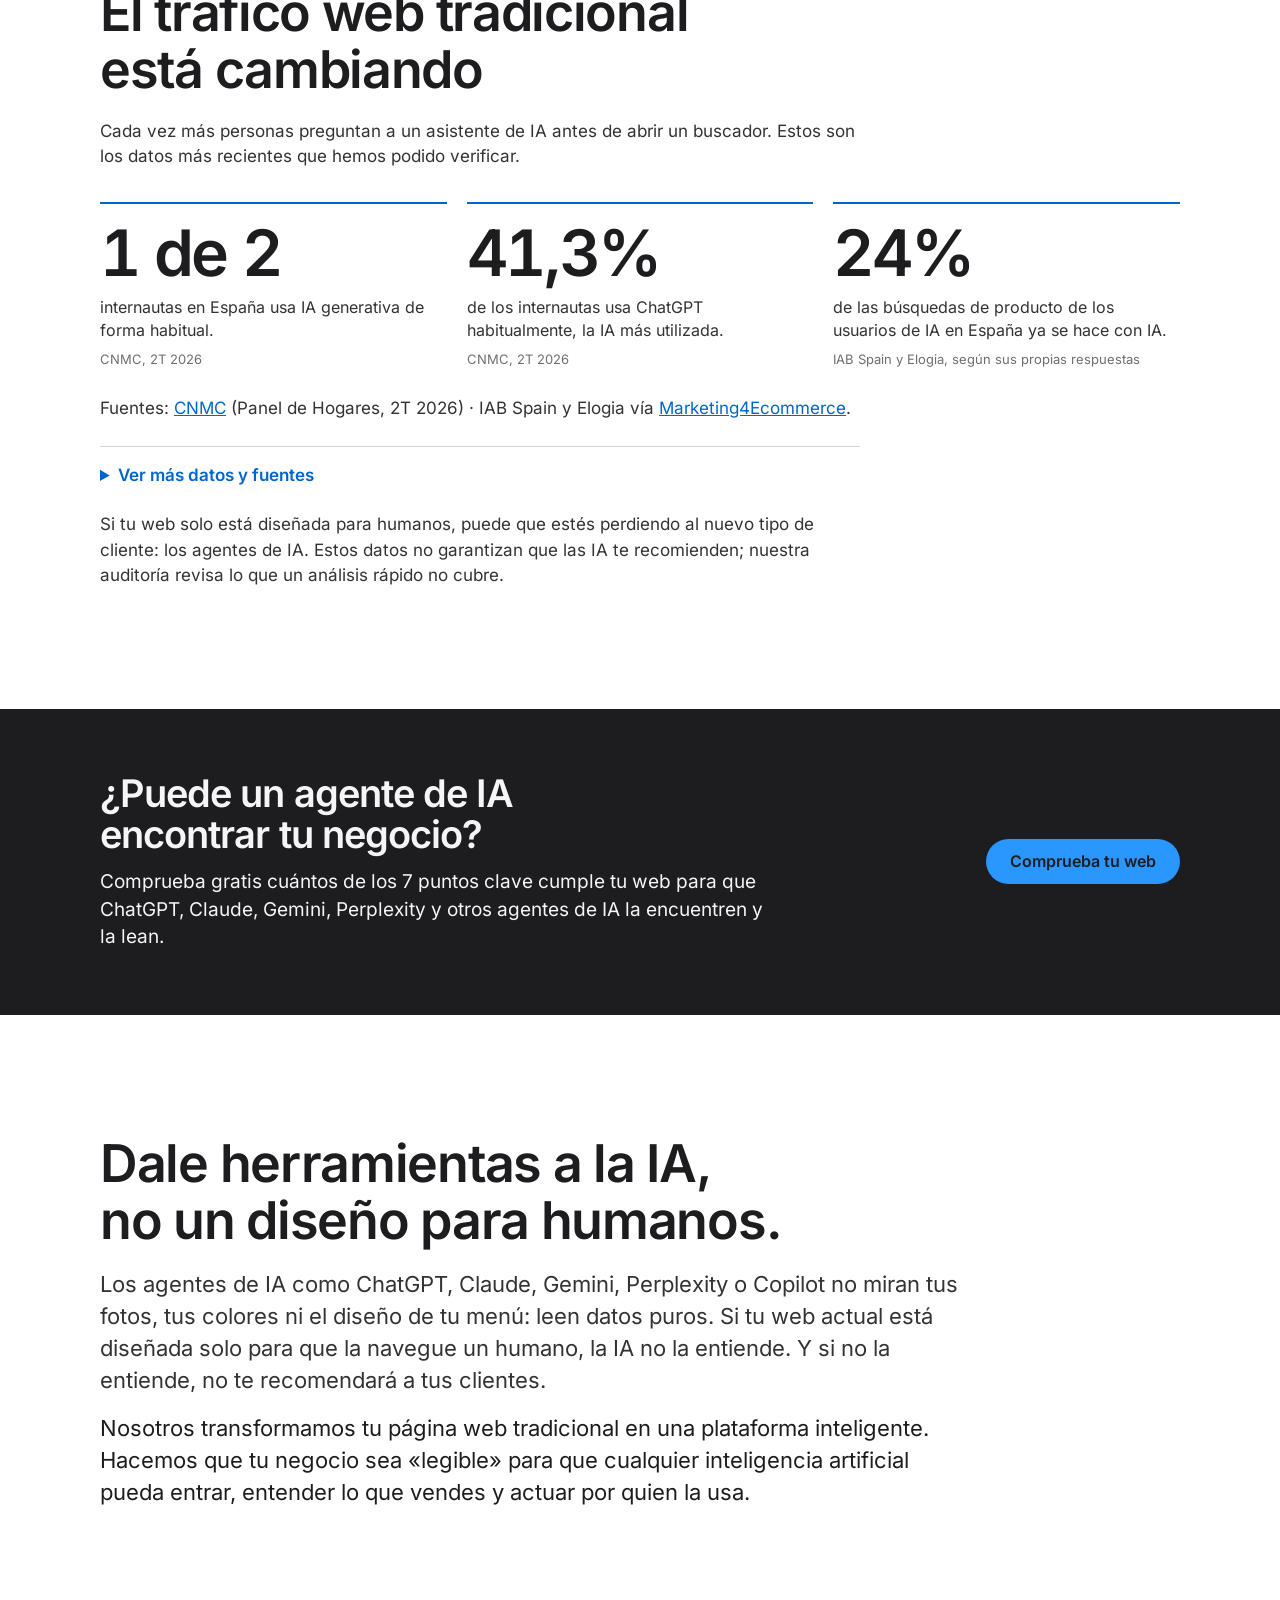
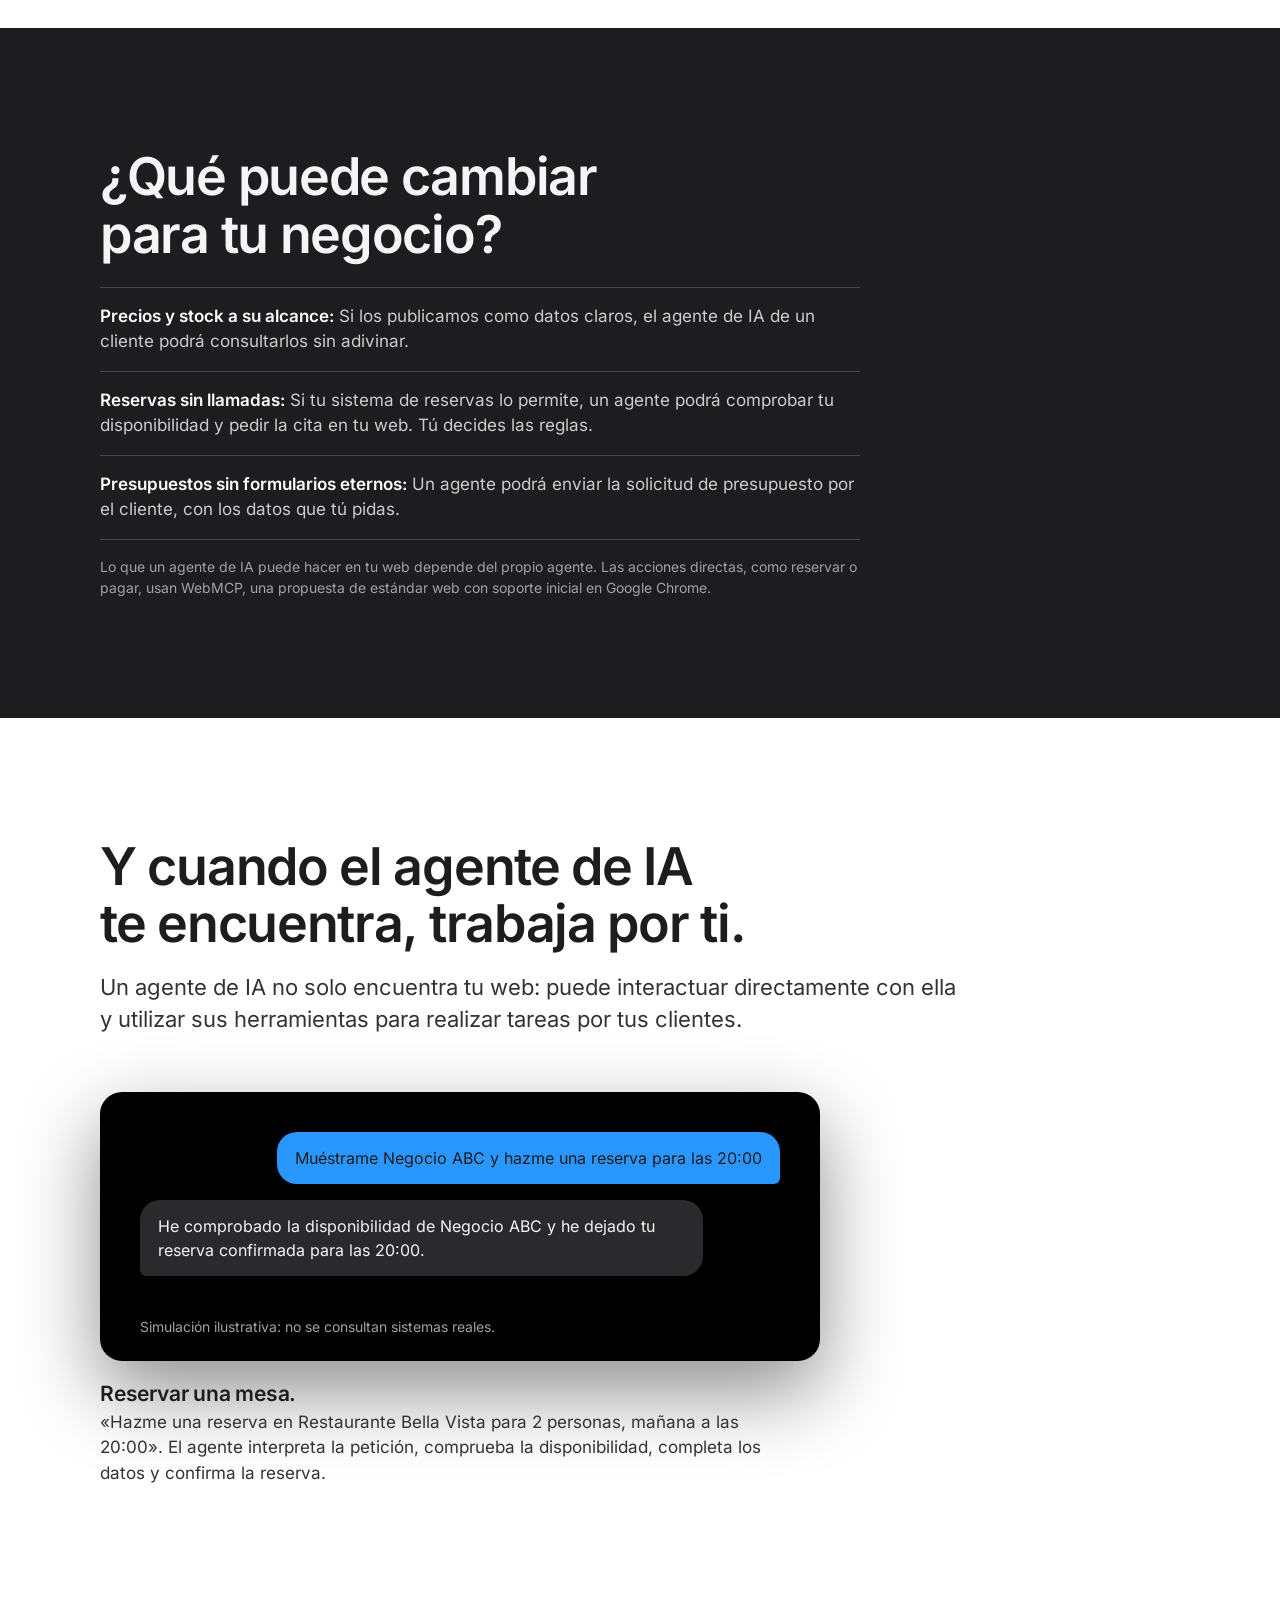
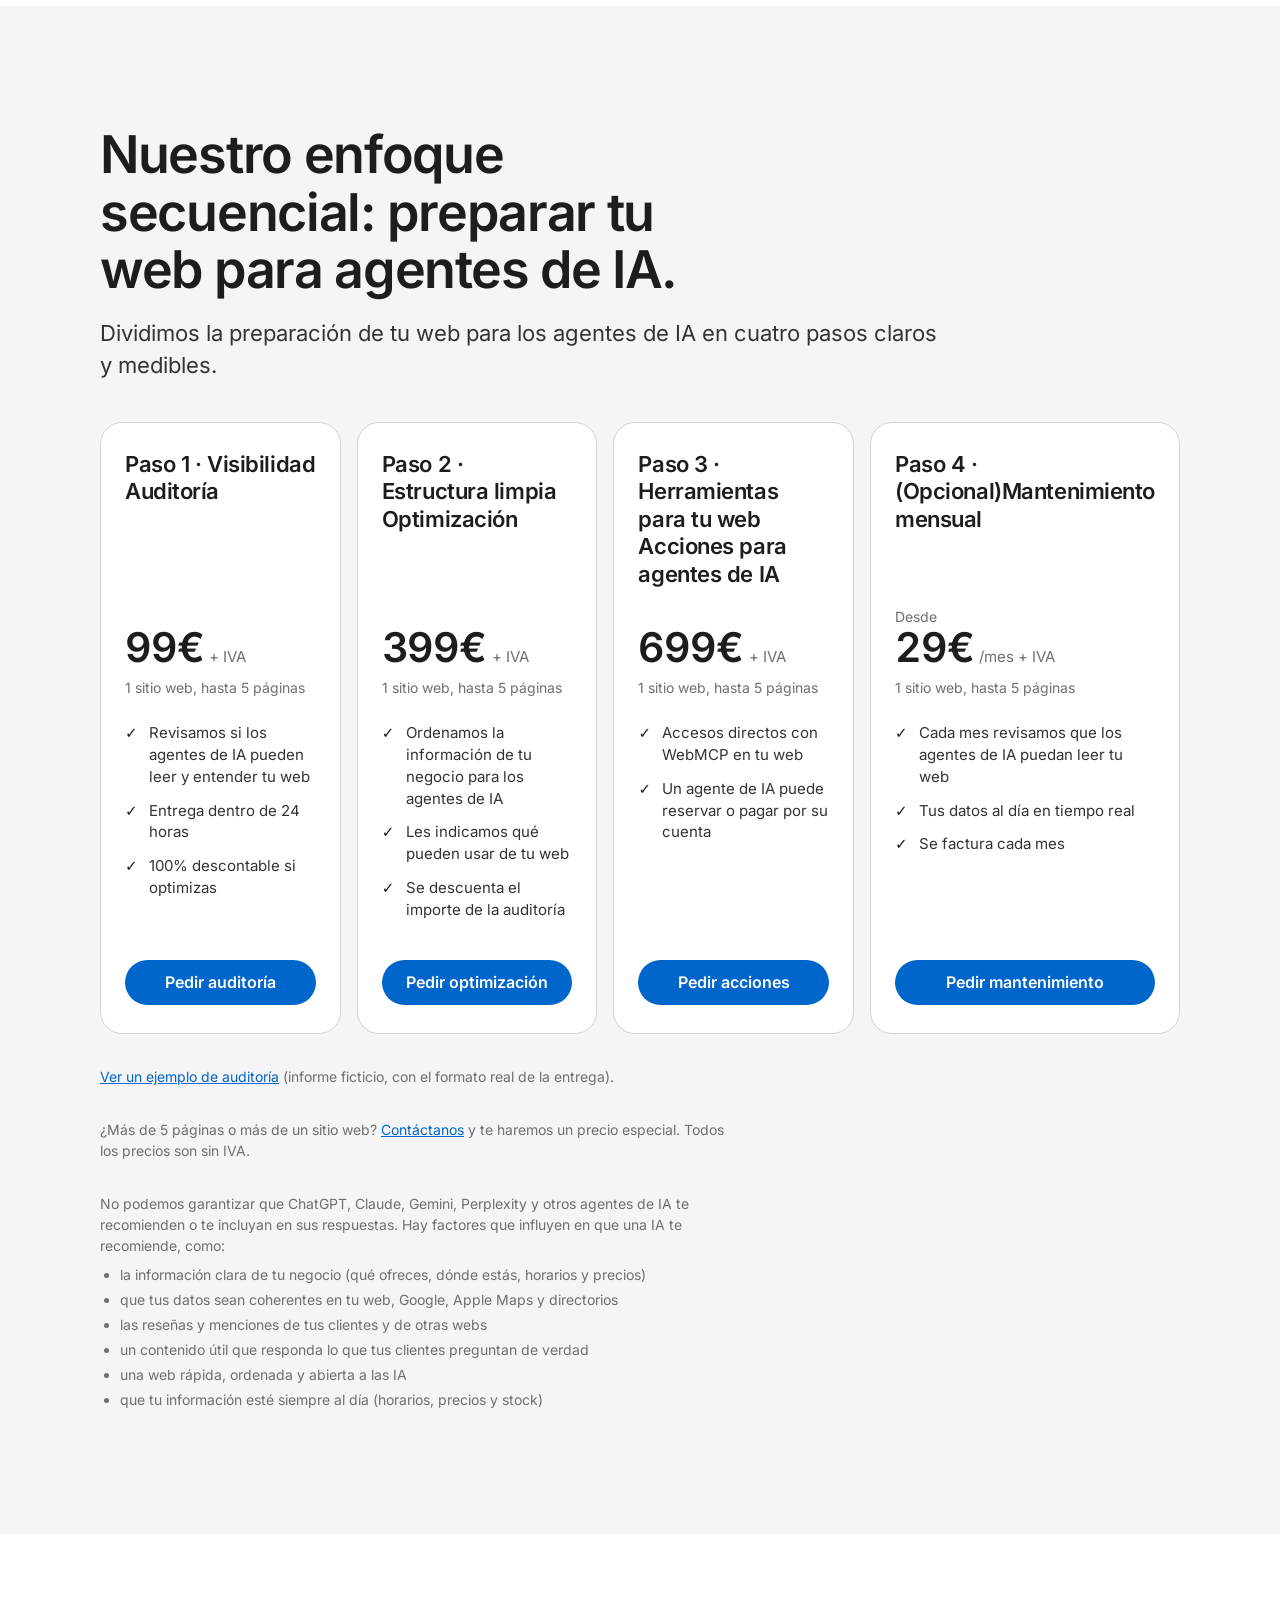
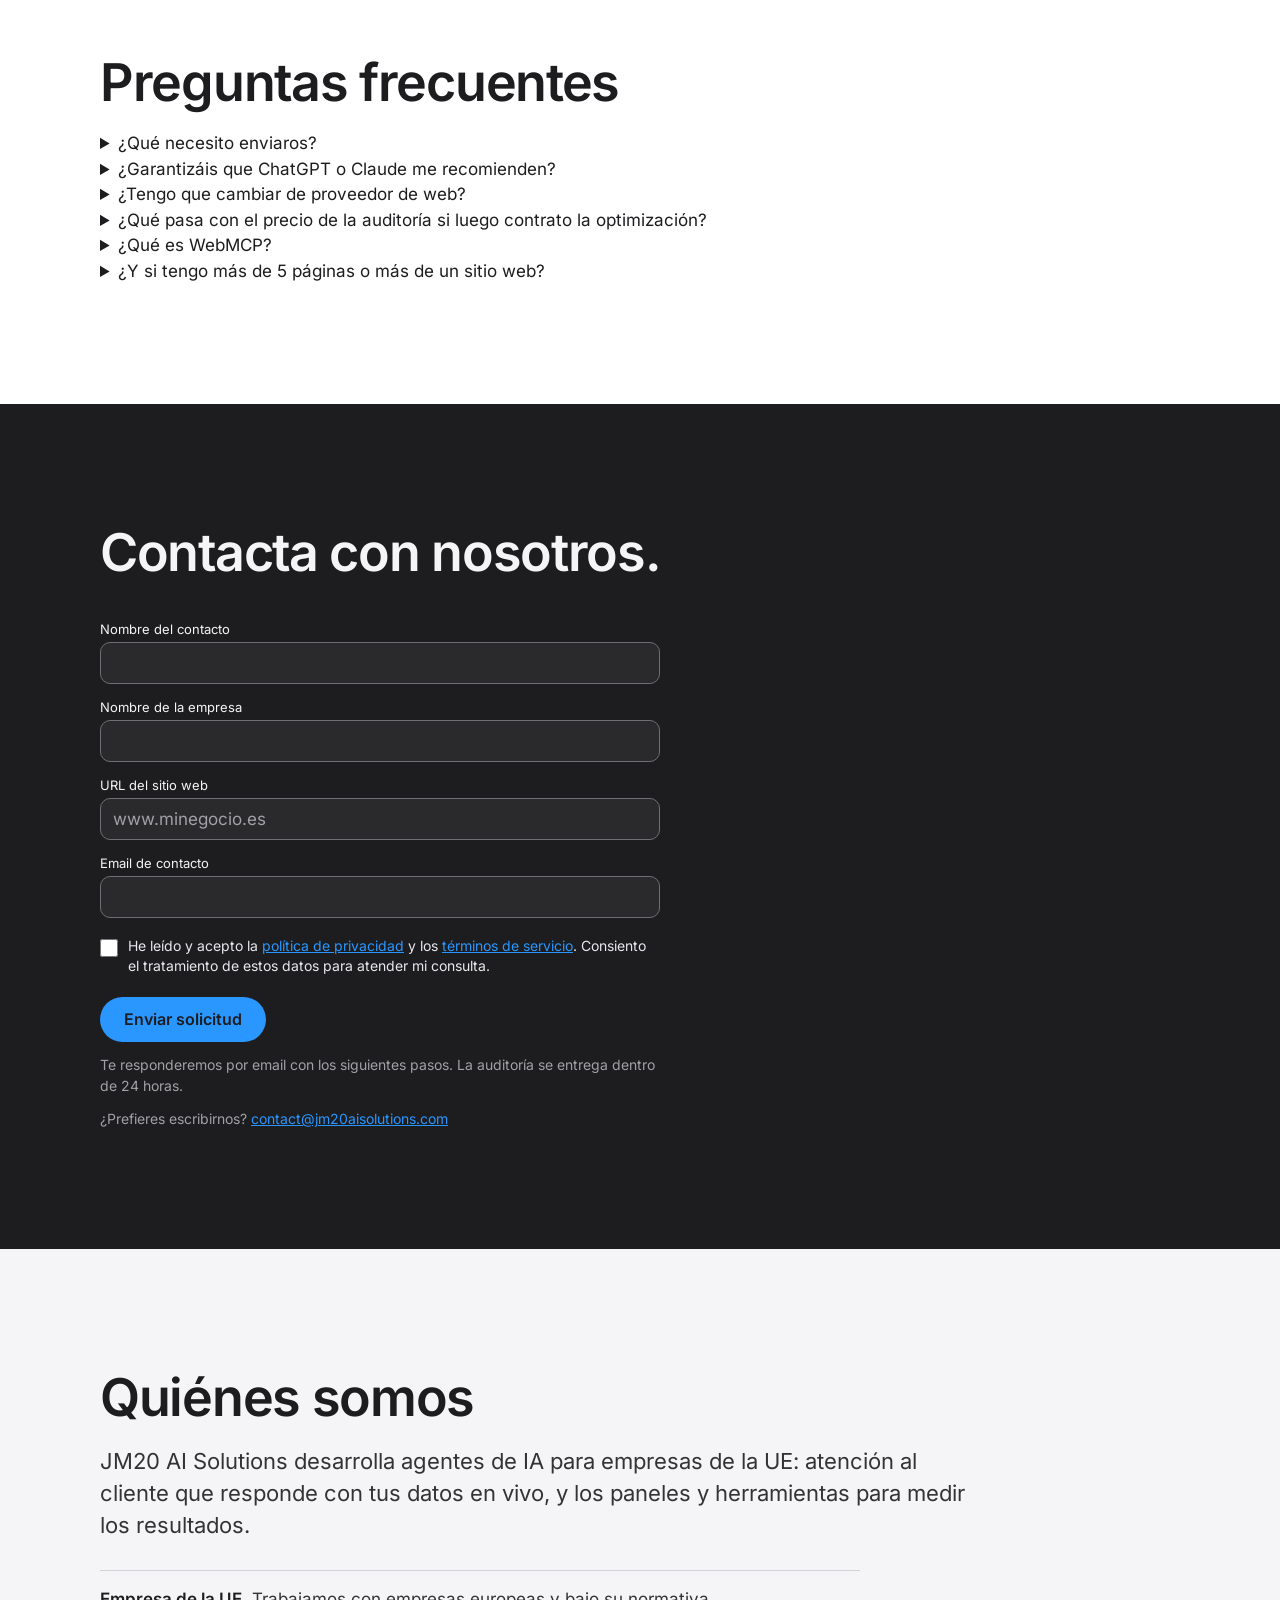
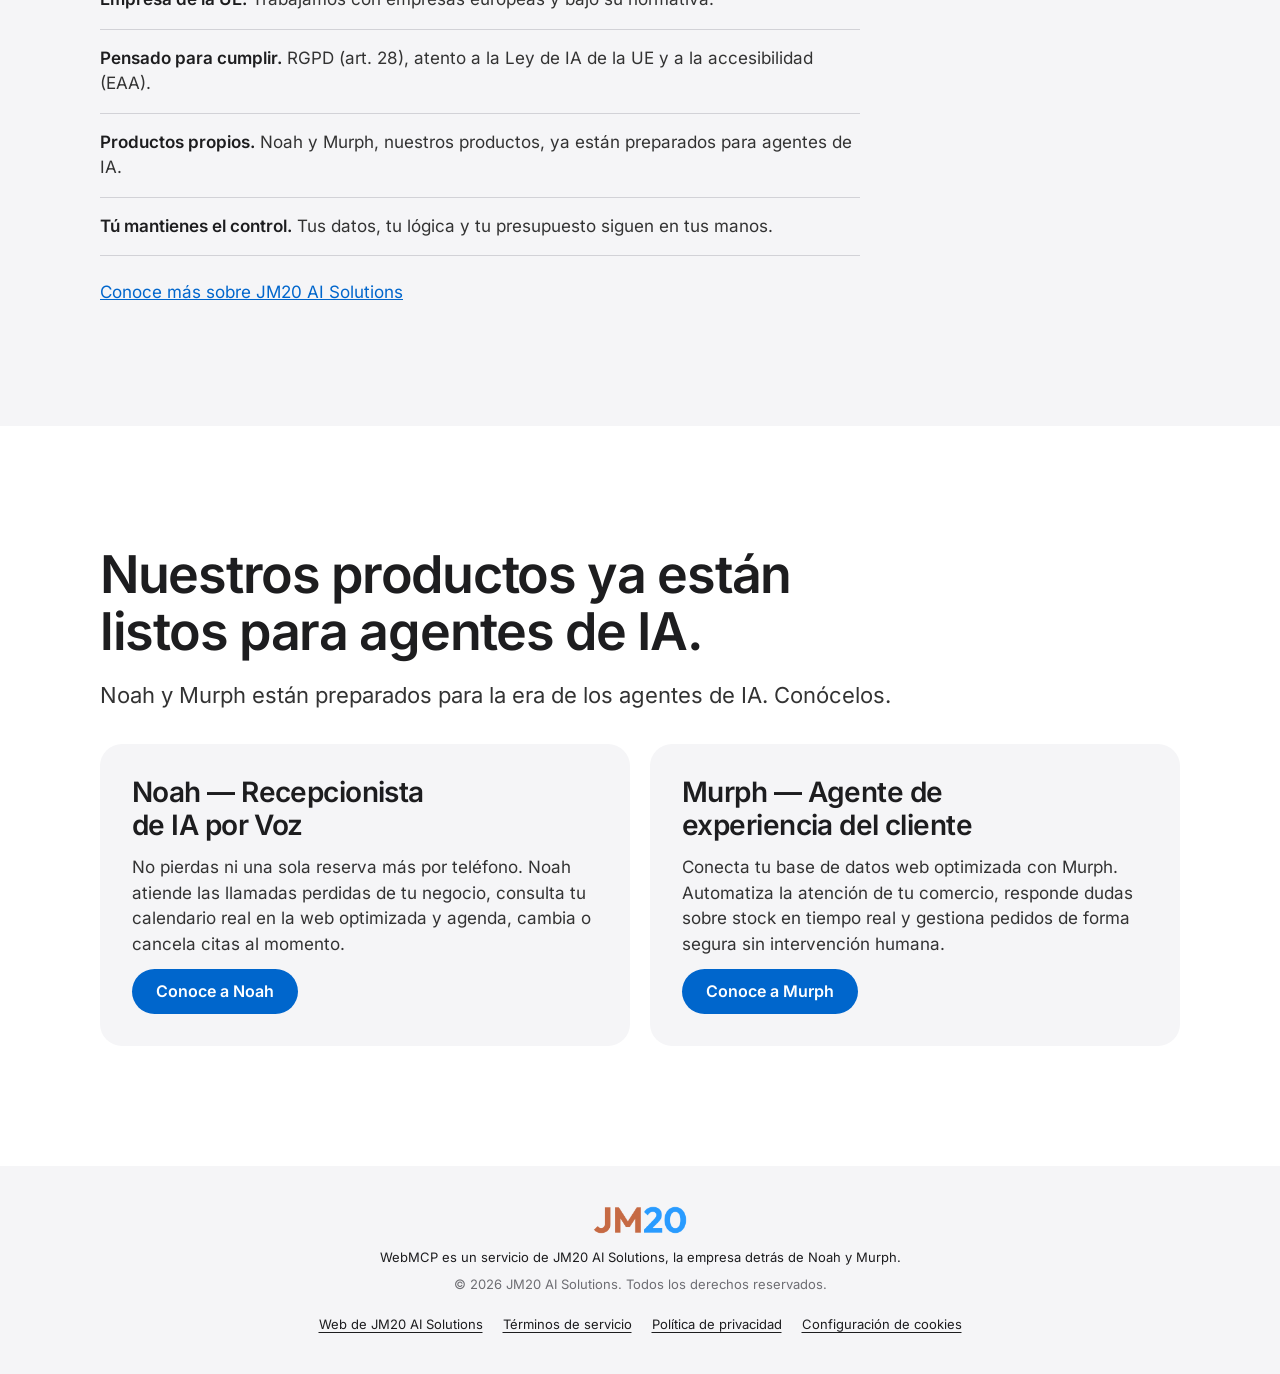
==== commit b33c9307: "Fix headings for clarity in index.html" ====
--- a/index.html
+++ b/index.html
@@ -152,21 +152,21 @@
 <a class="btn" href="#audit" data-plan="Auditoría · 99 € + IVA">Pedir auditoría</a>
 </article>
 <article class="tier" aria-labelledby="t-opt">
-<h3 id="t-opt"><span class="tstep">Paso 2 · Estructura limpia</span>Optimización</h3>
+<h3 id="t-opt"><span class="tstep">Paso 2 · Estructura limpia</span> Optimización</h3>
 <p class="tp">399€<span class="u">+ IVA</span></p>
 <p class="td">1 sitio web, hasta 5 páginas</p>
 <ul class="tl"><li>Ordenamos la información de tu negocio para los agentes de IA</li><li>Les indicamos qué pueden usar de tu web</li><li>Se descuenta el importe de la auditoría</li></ul>
 <a class="btn" href="#audit" data-plan="Optimización · 399 € + IVA">Pedir optimización</a>
 </article>
 <article class="tier" aria-labelledby="t-acc">
-<h3 id="t-acc"><span class="tstep">Paso 3 · Herramientas en la web</span>Acciones para agentes de IA</h3>
+<h3 id="t-acc"><span class="tstep">Paso 3 · Herramientas para tu web</span> Acciones para agentes de IA</h3>
 <p class="tp">699€<span class="u">+ IVA</span></p>
 <p class="td">1 sitio web, hasta 5 páginas</p>
 <ul class="tl"><li>Accesos directos con WebMCP en tu web</li><li>Un agente de IA puede reservar o pagar por su cuenta</li></ul>
 <a class="btn" href="#audit" data-plan="Acciones para agentes de IA · 699 € + IVA">Pedir acciones</a>
 </article>
 <article class="tier" aria-labelledby="t-man">
-<h3 id="t-man"><span class="tstep">Después · Cada mes</span>Mantenimiento</h3>
+<h3 id="t-man"><span class="tstep">Paso 4 · (Opcional)</span>Mantenimiento mensual</h3>
 <p class="tp"><span class="u">Desde</span>29€<span class="u">/mes + IVA</span></p>
 <p class="td">1 sitio web, hasta 5 páginas</p>
 <ul class="tl"><li>Cada mes revisamos que los agentes de IA puedan leer tu web</li><li>Tus datos al día en tiempo real</li><li>Se factura cada mes</li></ul>
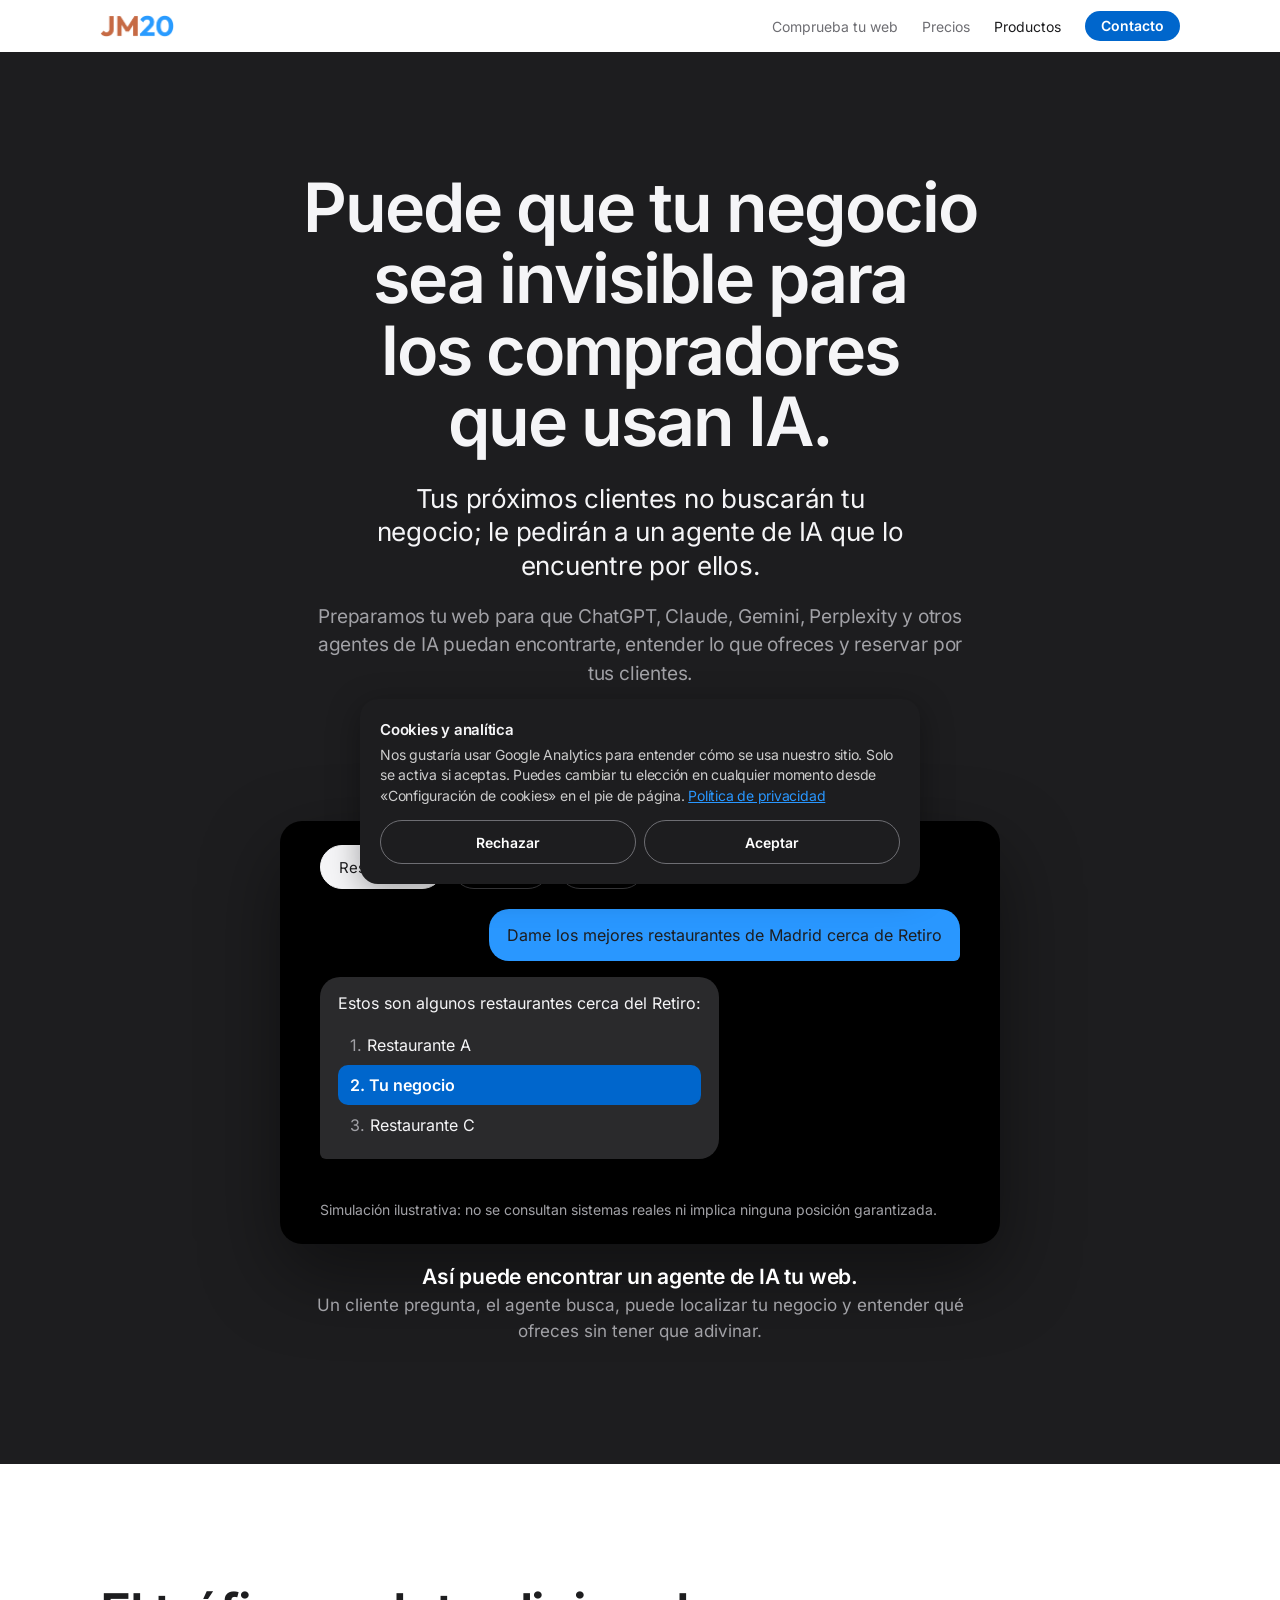
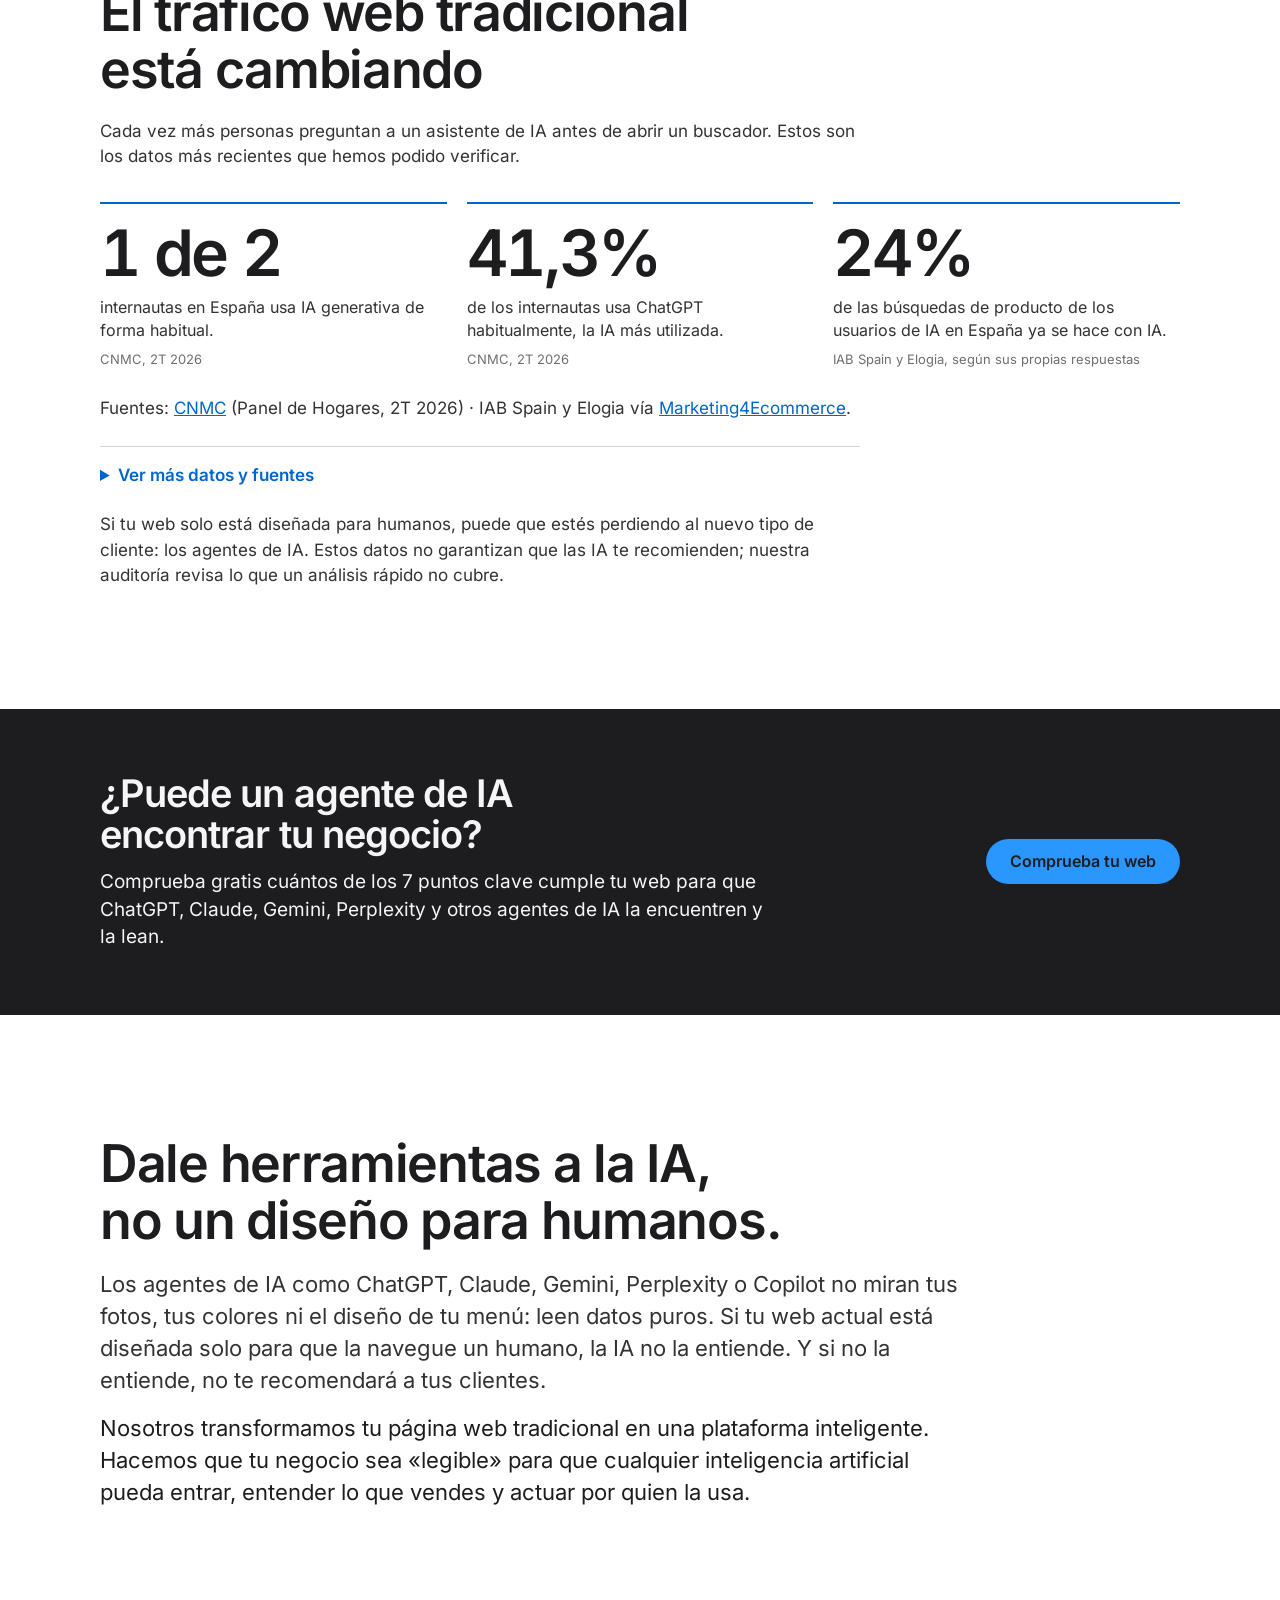
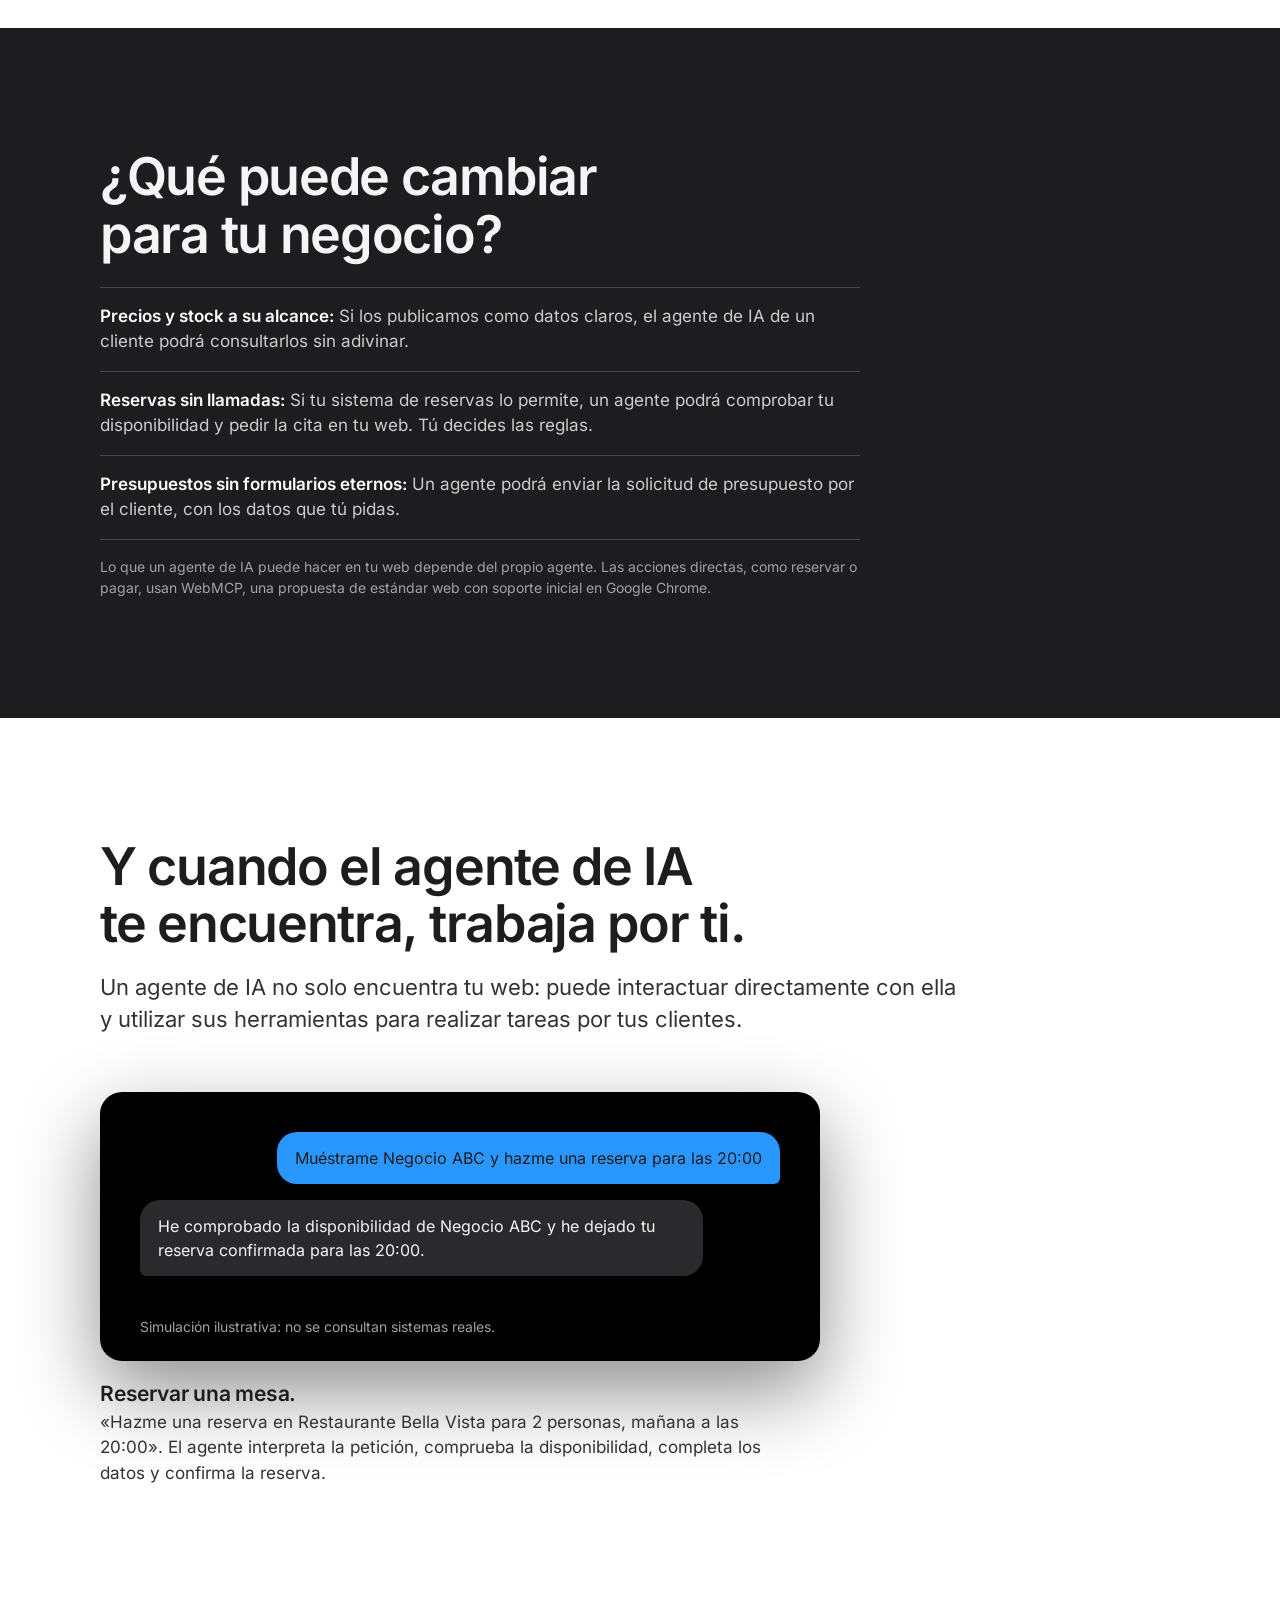
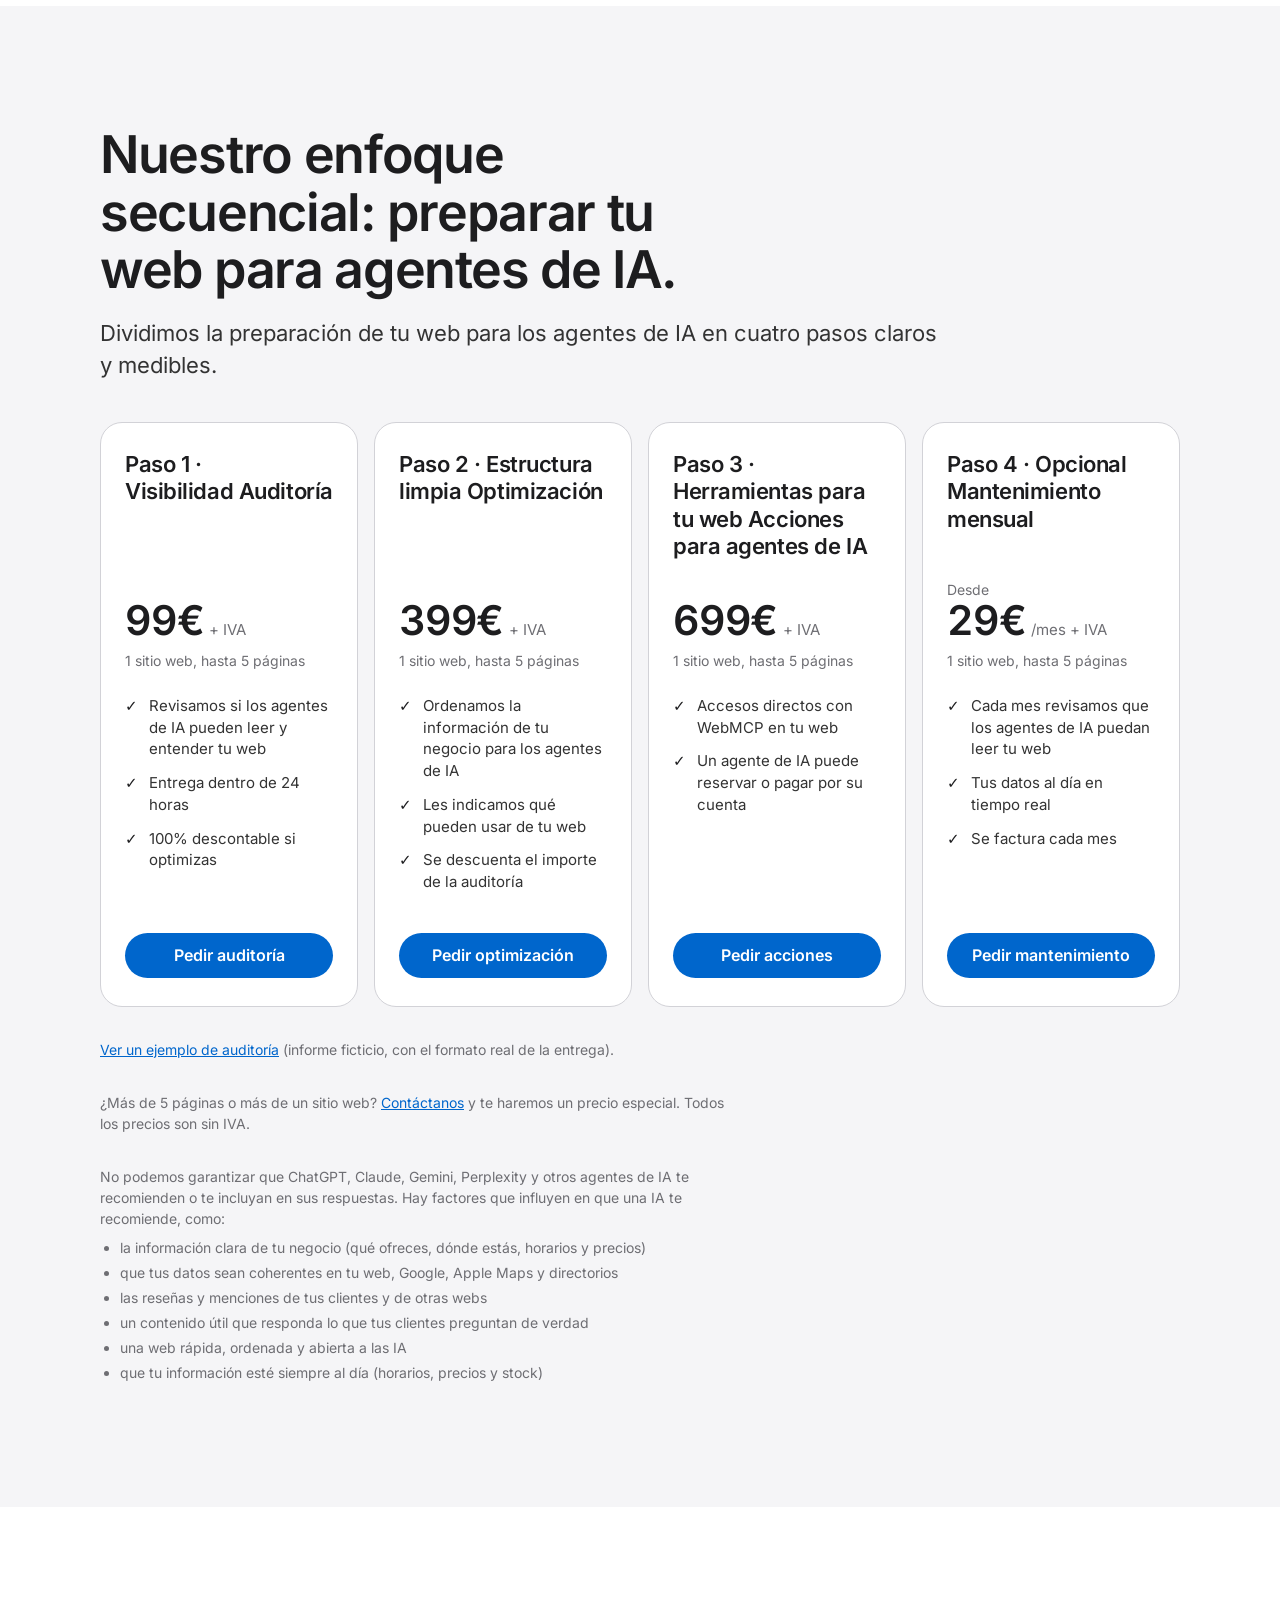
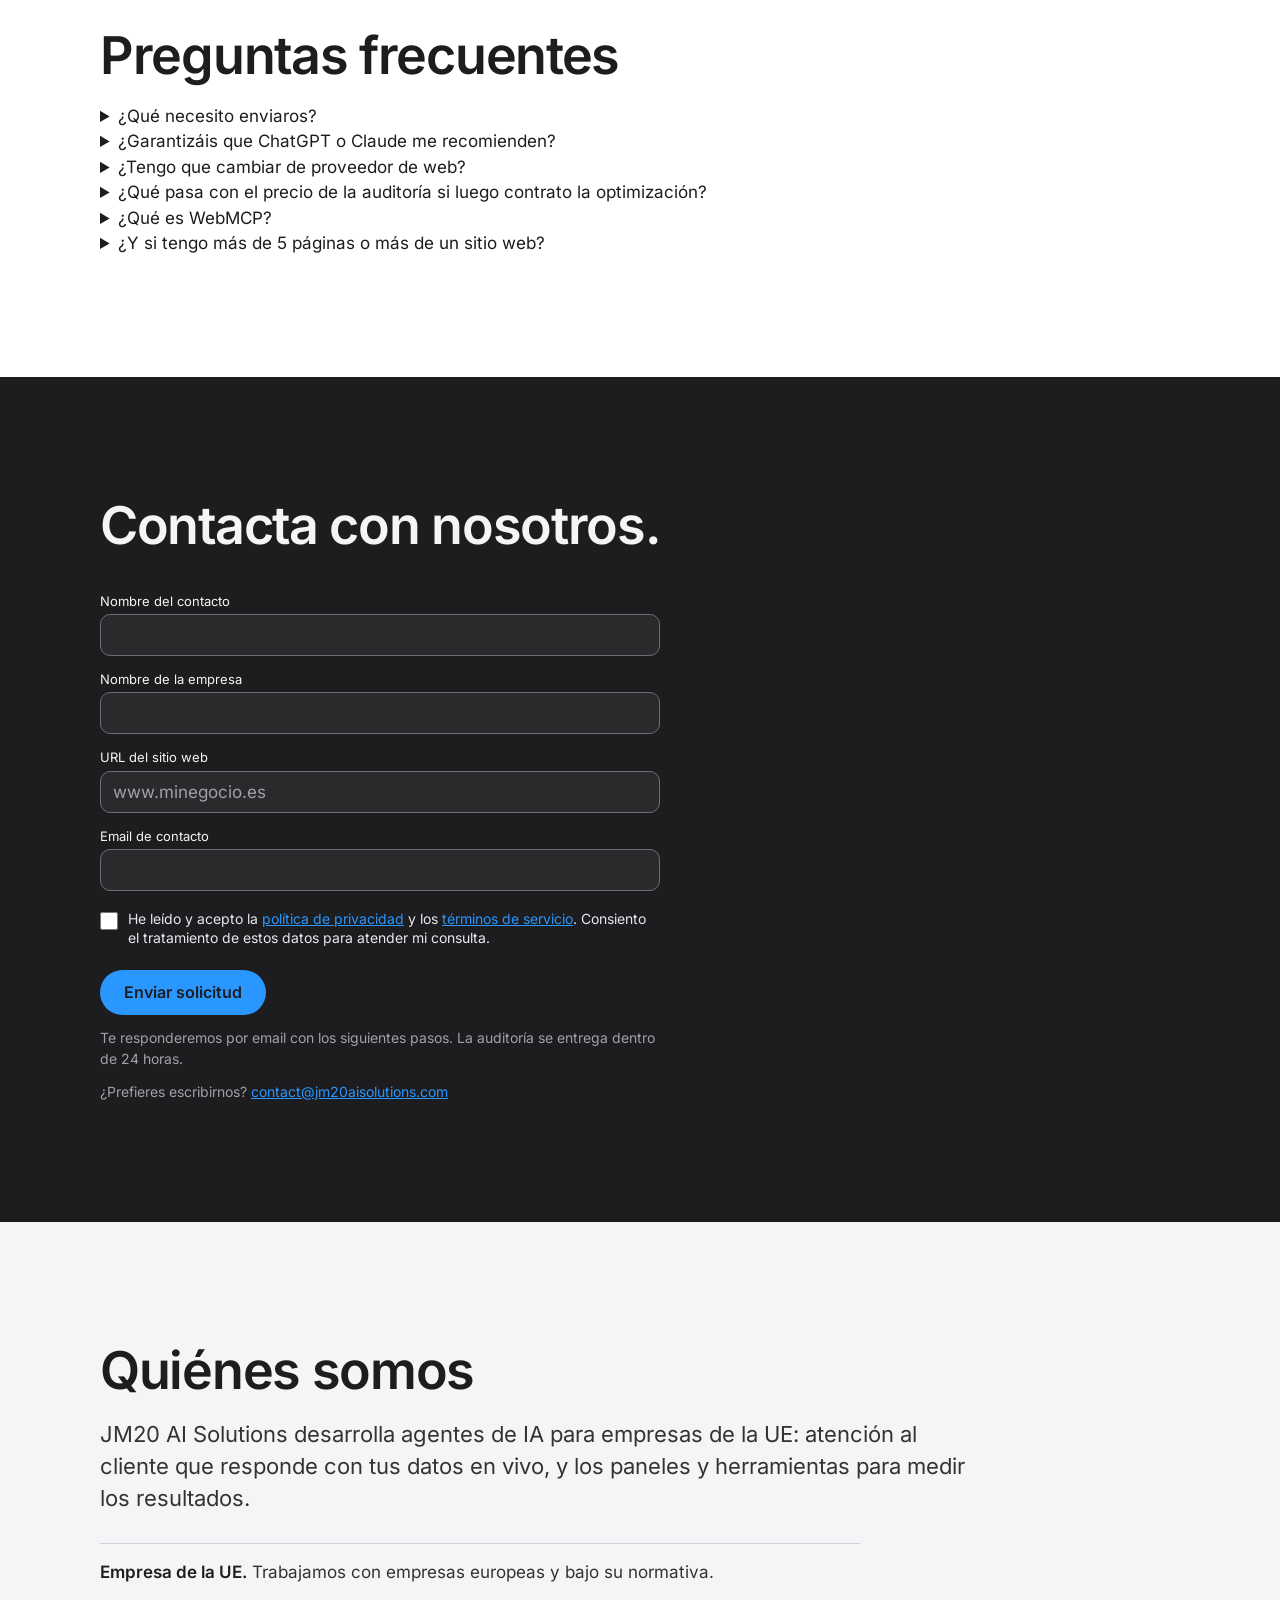
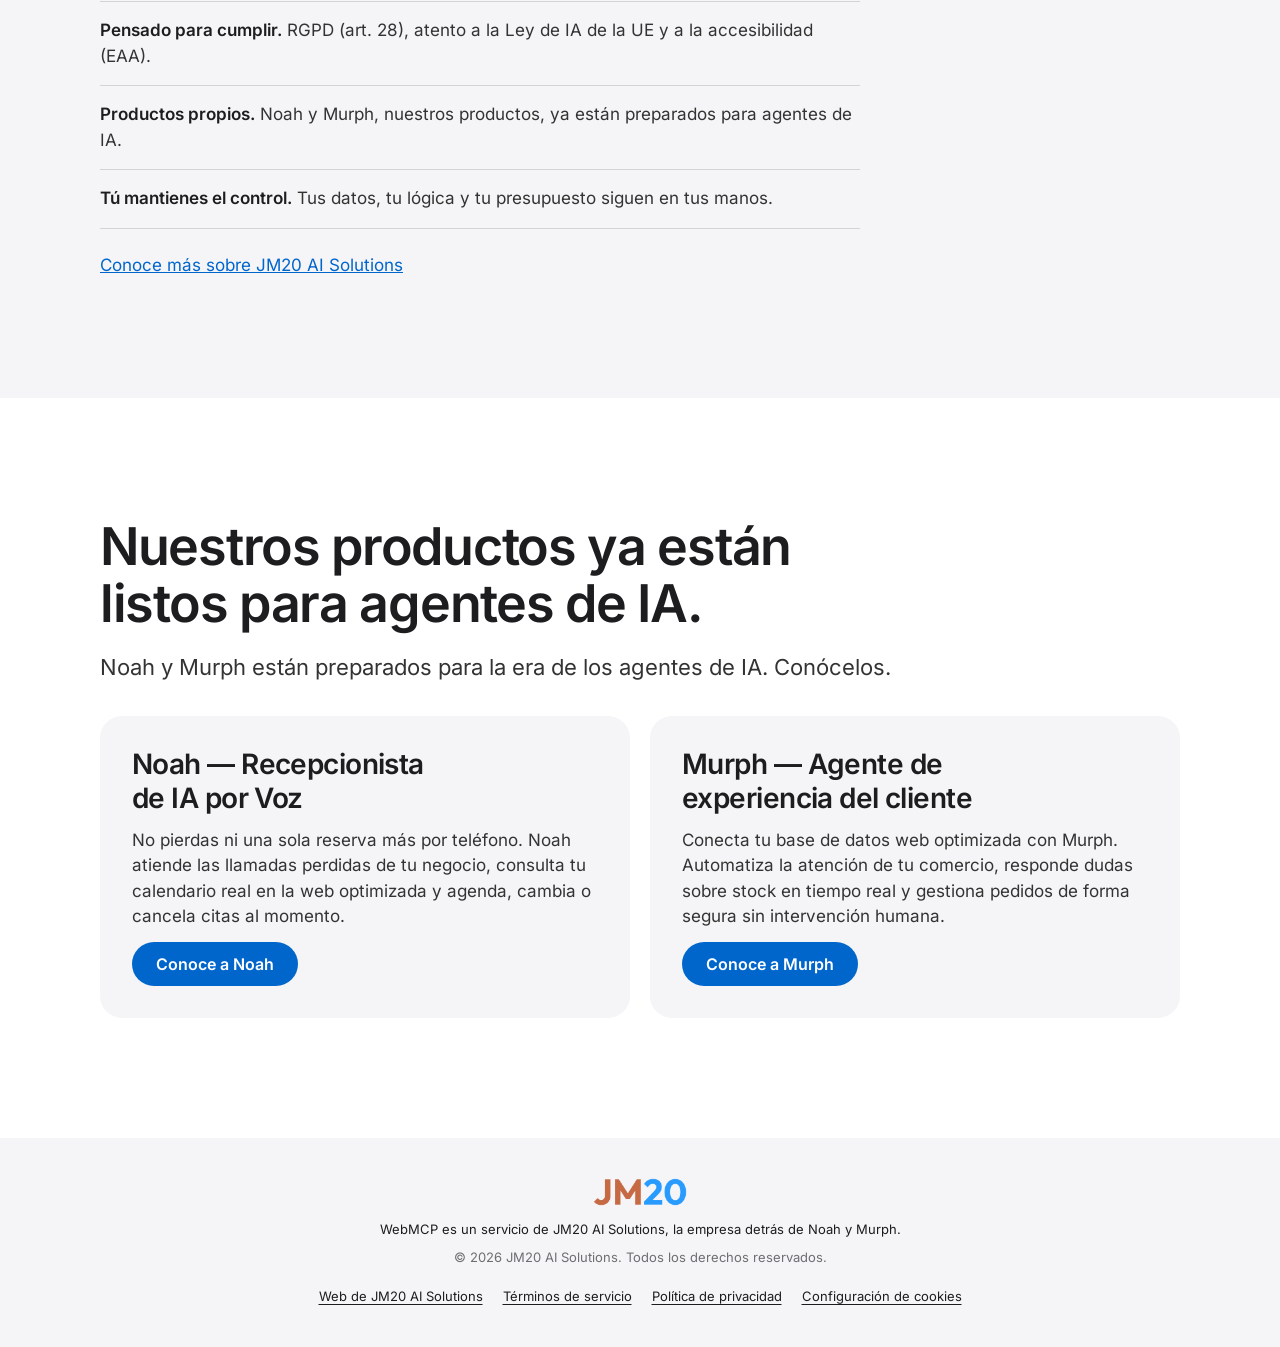
==== commit 3b1ad980: "Refactor HTML structure for pricing tiers" ====
--- a/index.html
+++ b/index.html
@@ -145,28 +145,40 @@
 
 <div class="tiers" id="precios">
 <article class="tier" aria-labelledby="t-aud">
-<h3 id="t-aud"><span class="tstep">Paso 1 · Visibilidad</span> Auditoría</h3>
+<h3 id="t-aud">
+    <span class="tstep">Paso 1 · Visibilidad</span>
+    Auditoría
+</h3>
 <p class="tp">99€<span class="u">+ IVA</span></p>
 <p class="td">1 sitio web, hasta 5 páginas</p>
 <ul class="tl"><li>Revisamos si los agentes de IA pueden leer y entender tu web</li><li>Entrega dentro de 24 horas</li><li>100% descontable si optimizas</li></ul>
 <a class="btn" href="#audit" data-plan="Auditoría · 99 € + IVA">Pedir auditoría</a>
 </article>
 <article class="tier" aria-labelledby="t-opt">
-<h3 id="t-opt"><span class="tstep">Paso 2 · Estructura limpia</span> Optimización</h3>
+<h3 id="t-opt">
+    <span class="tstep">Paso 2 · Estructura limpia</span>
+    Optimización
+</h3>
 <p class="tp">399€<span class="u">+ IVA</span></p>
 <p class="td">1 sitio web, hasta 5 páginas</p>
 <ul class="tl"><li>Ordenamos la información de tu negocio para los agentes de IA</li><li>Les indicamos qué pueden usar de tu web</li><li>Se descuenta el importe de la auditoría</li></ul>
 <a class="btn" href="#audit" data-plan="Optimización · 399 € + IVA">Pedir optimización</a>
 </article>
 <article class="tier" aria-labelledby="t-acc">
-<h3 id="t-acc"><span class="tstep">Paso 3 · Herramientas para tu web</span> Acciones para agentes de IA</h3>
-<p class="tp">699€<span class="u">+ IVA</span></p>
+<h3 id="t-acc">
+    <span class="tstep">Paso 3 · Herramientas para tu web</span>
+    Acciones para agentes de IA
+</h3>
+  <p class="tp">699€<span class="u">+ IVA</span></p>
 <p class="td">1 sitio web, hasta 5 páginas</p>
 <ul class="tl"><li>Accesos directos con WebMCP en tu web</li><li>Un agente de IA puede reservar o pagar por su cuenta</li></ul>
 <a class="btn" href="#audit" data-plan="Acciones para agentes de IA · 699 € + IVA">Pedir acciones</a>
 </article>
 <article class="tier" aria-labelledby="t-man">
-<h3 id="t-man"><span class="tstep">Paso 4 · (Opcional)</span>Mantenimiento mensual</h3>
+<h3 id="t-man">
+    <span class="tstep">Paso 4 · Opcional</span>
+    Mantenimiento mensual
+</h3>
 <p class="tp"><span class="u">Desde</span>29€<span class="u">/mes + IVA</span></p>
 <p class="td">1 sitio web, hasta 5 páginas</p>
 <ul class="tl"><li>Cada mes revisamos que los agentes de IA puedan leer tu web</li><li>Tus datos al día en tiempo real</li><li>Se factura cada mes</li></ul>
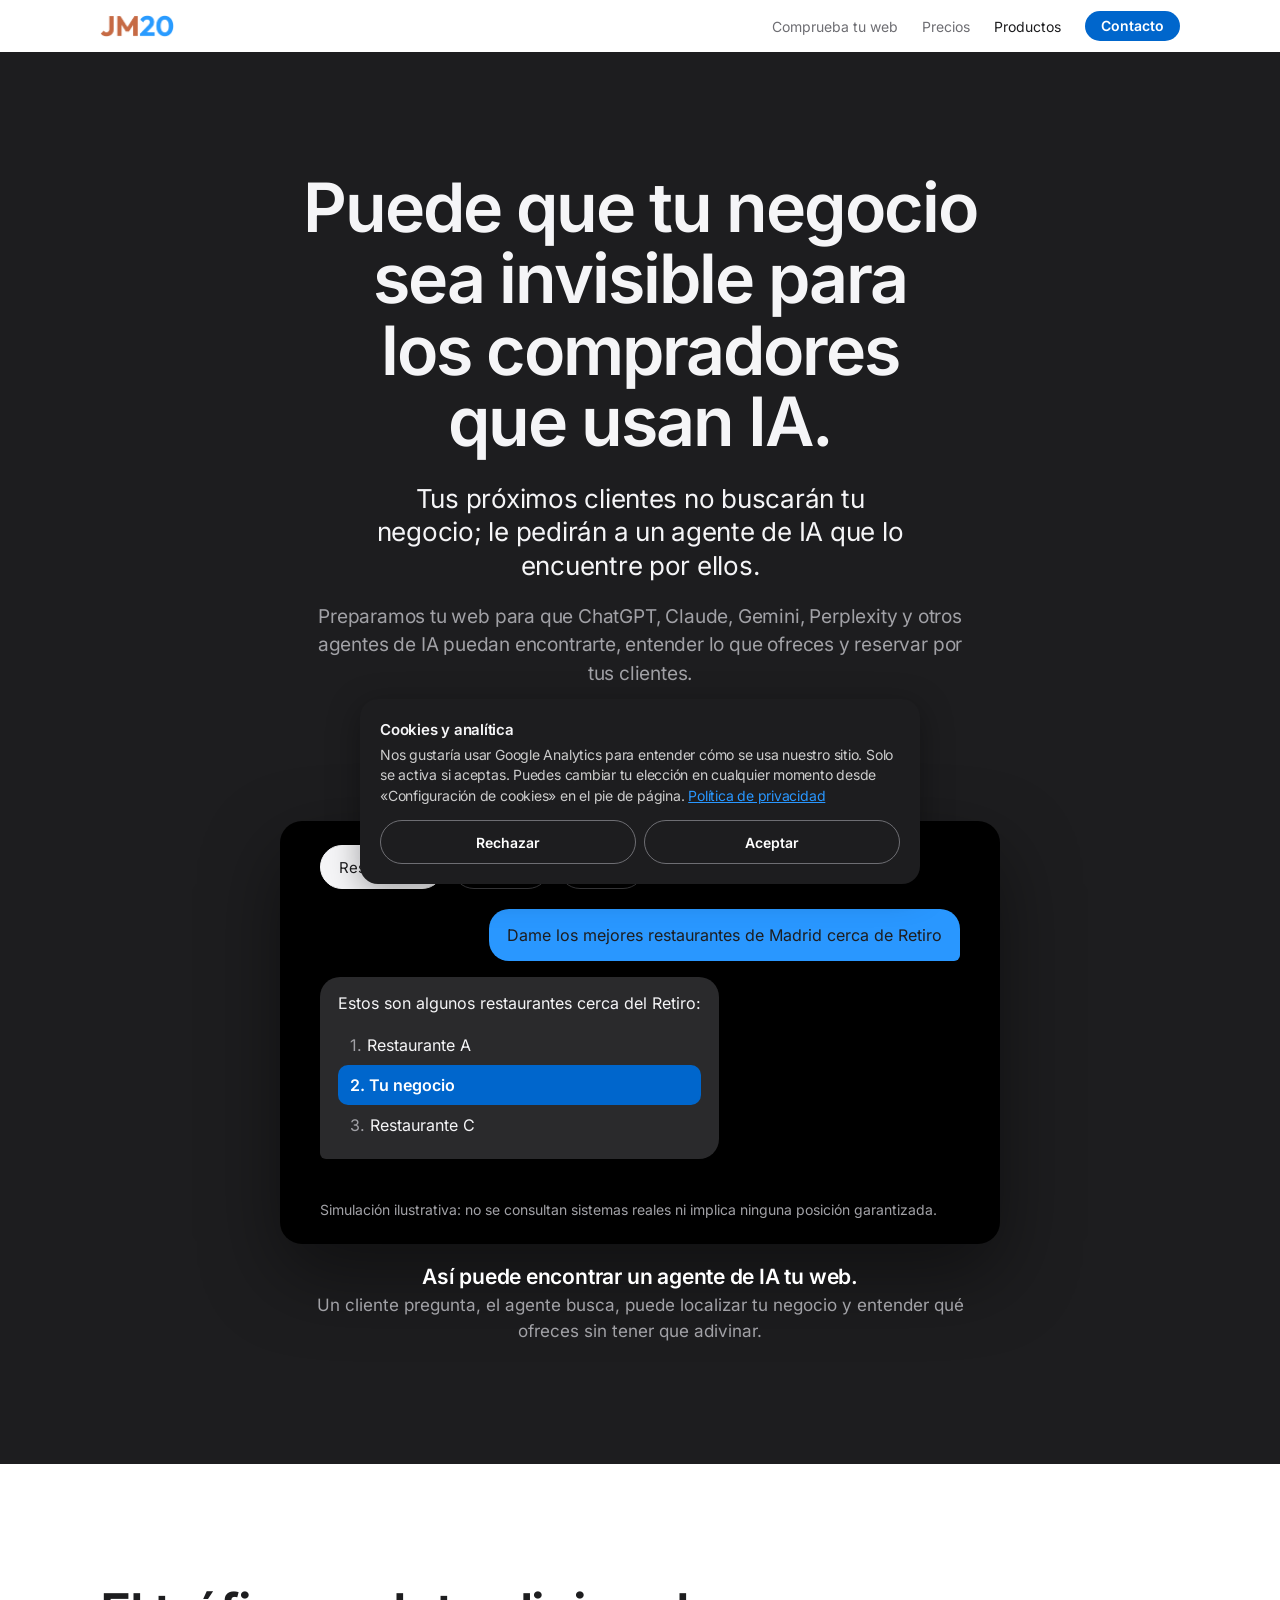
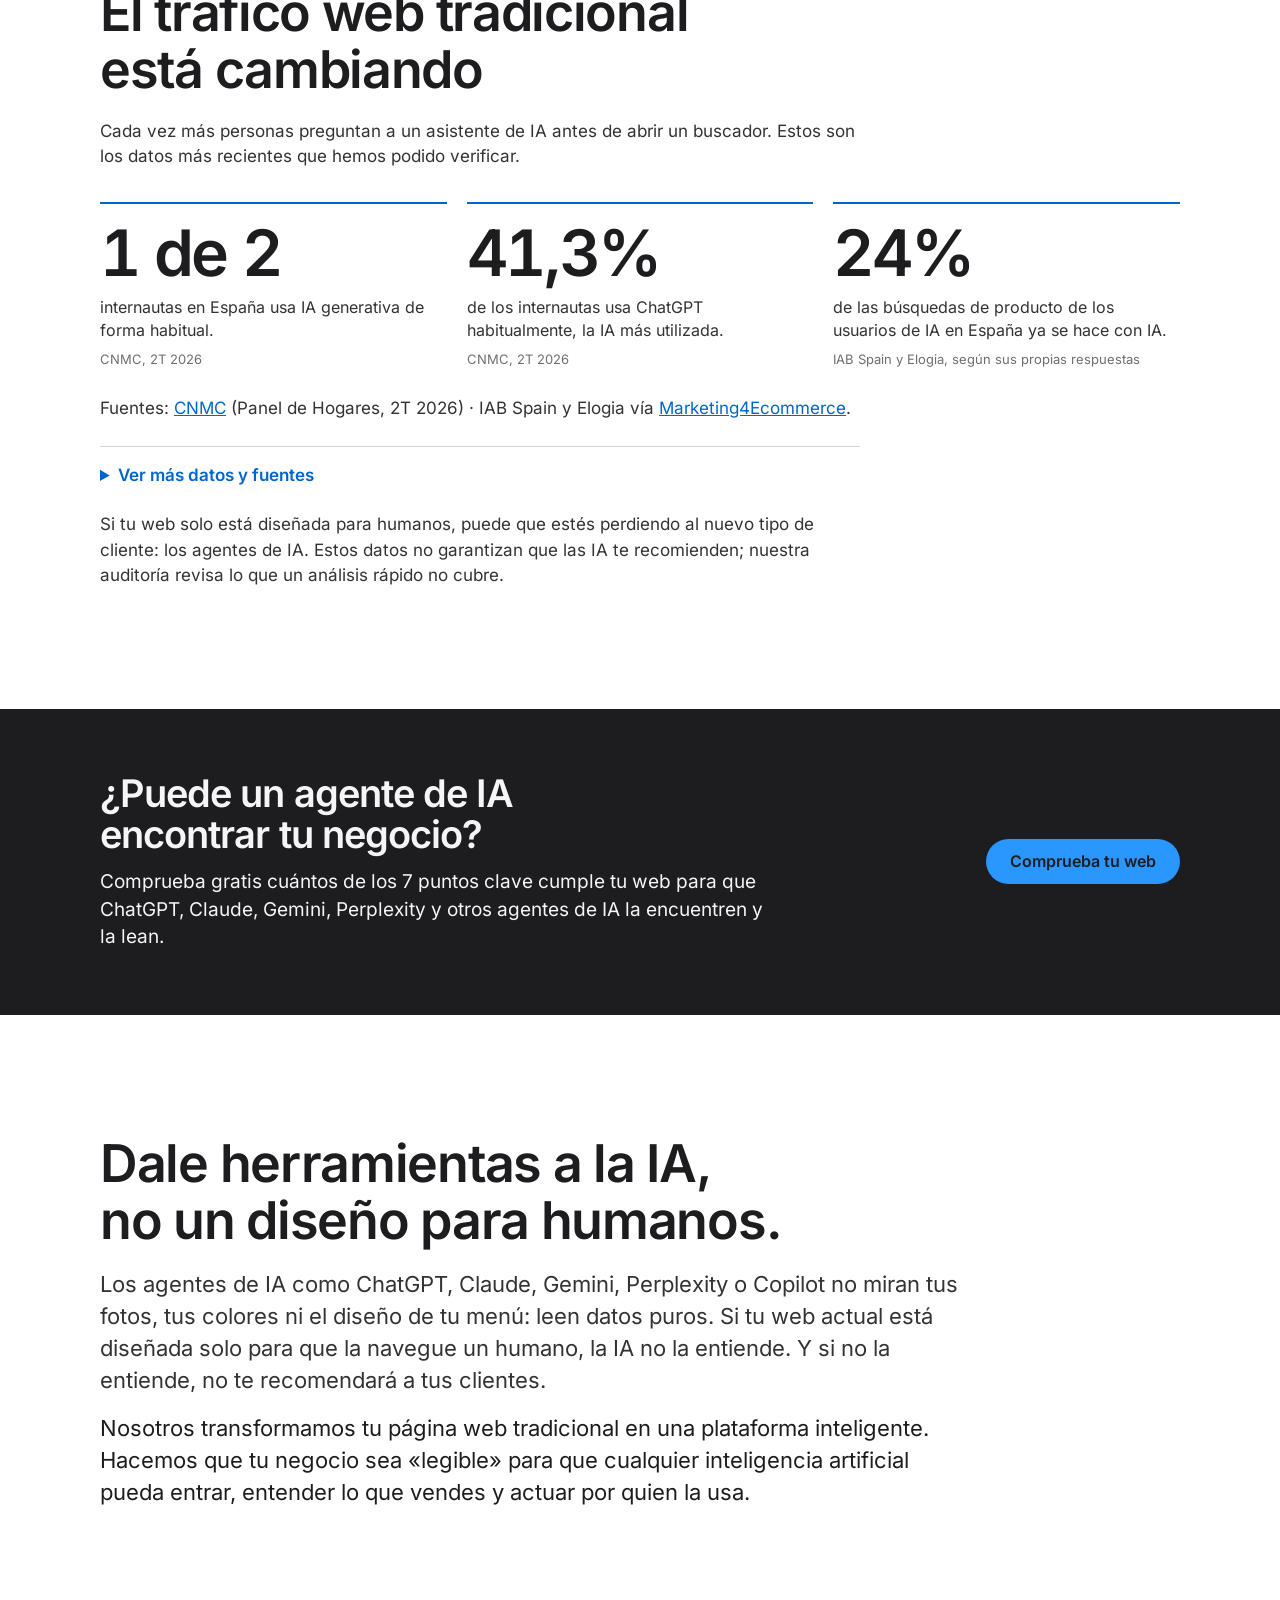
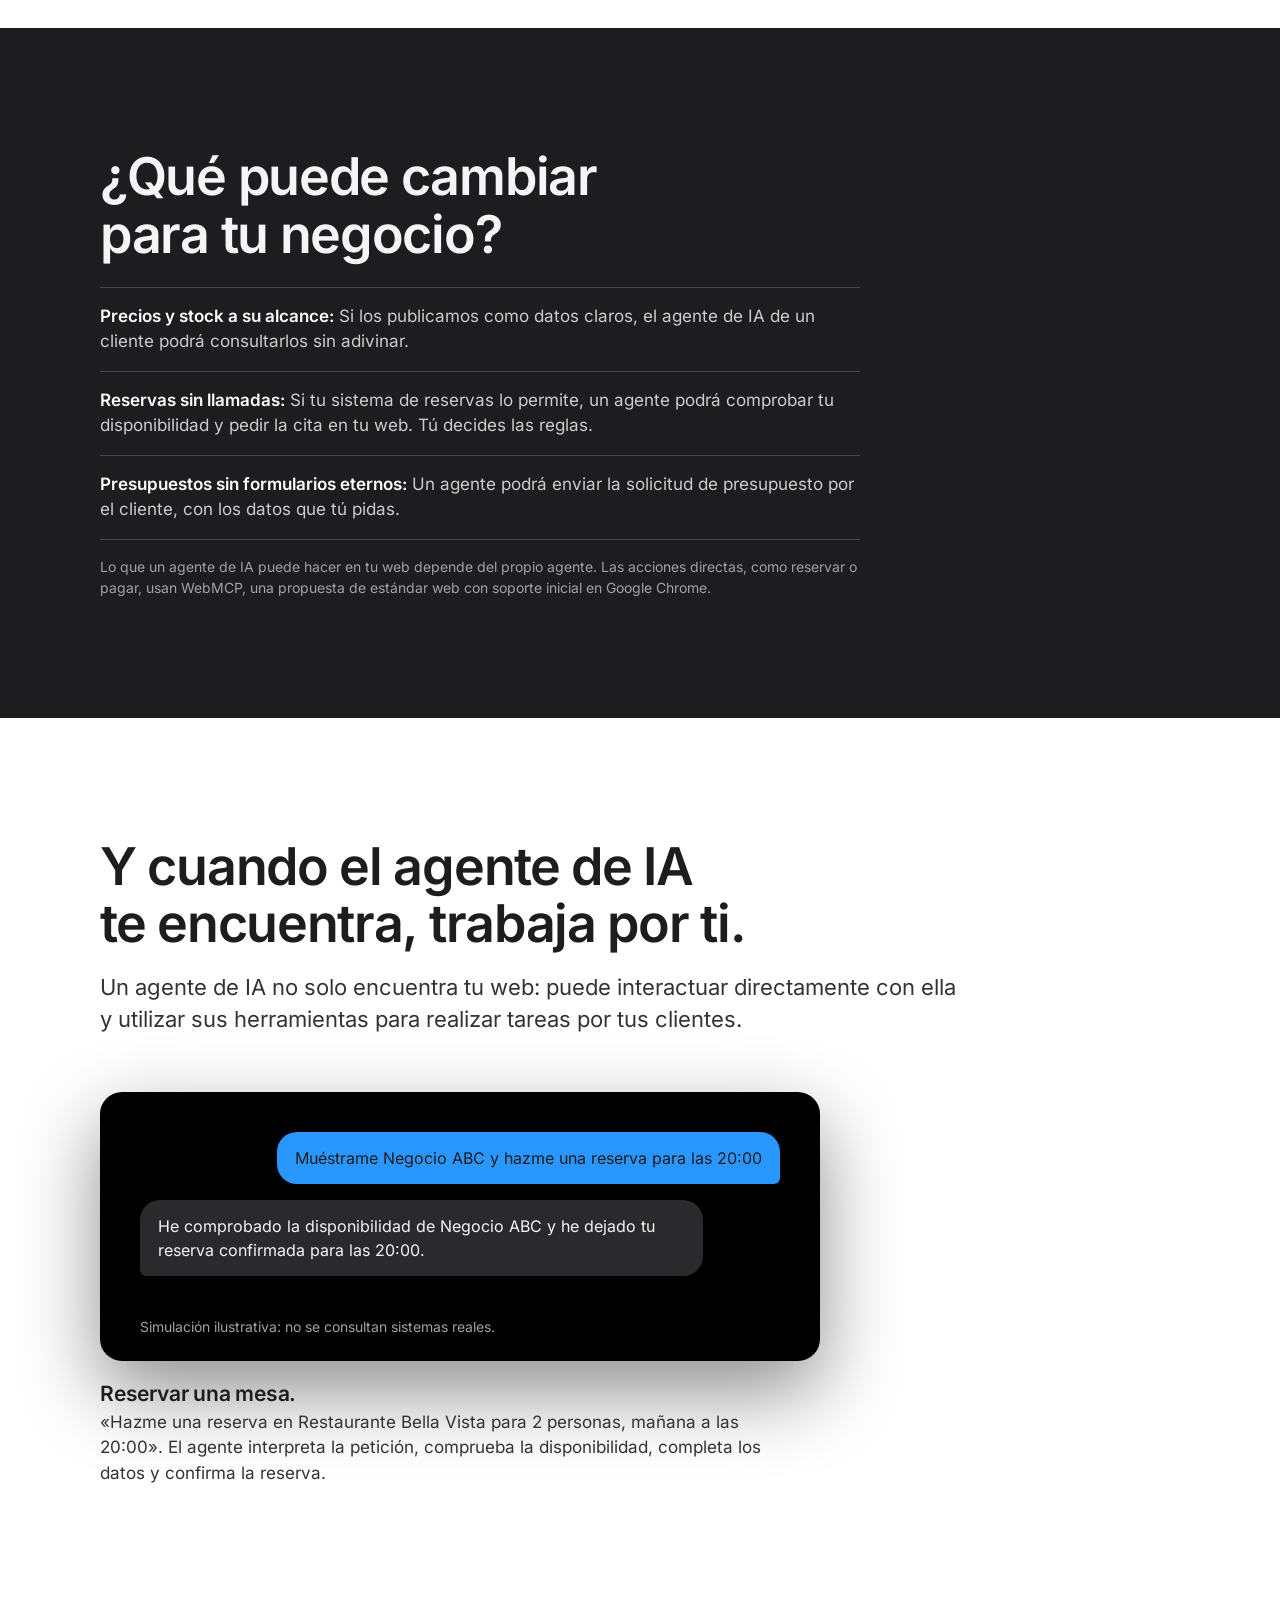
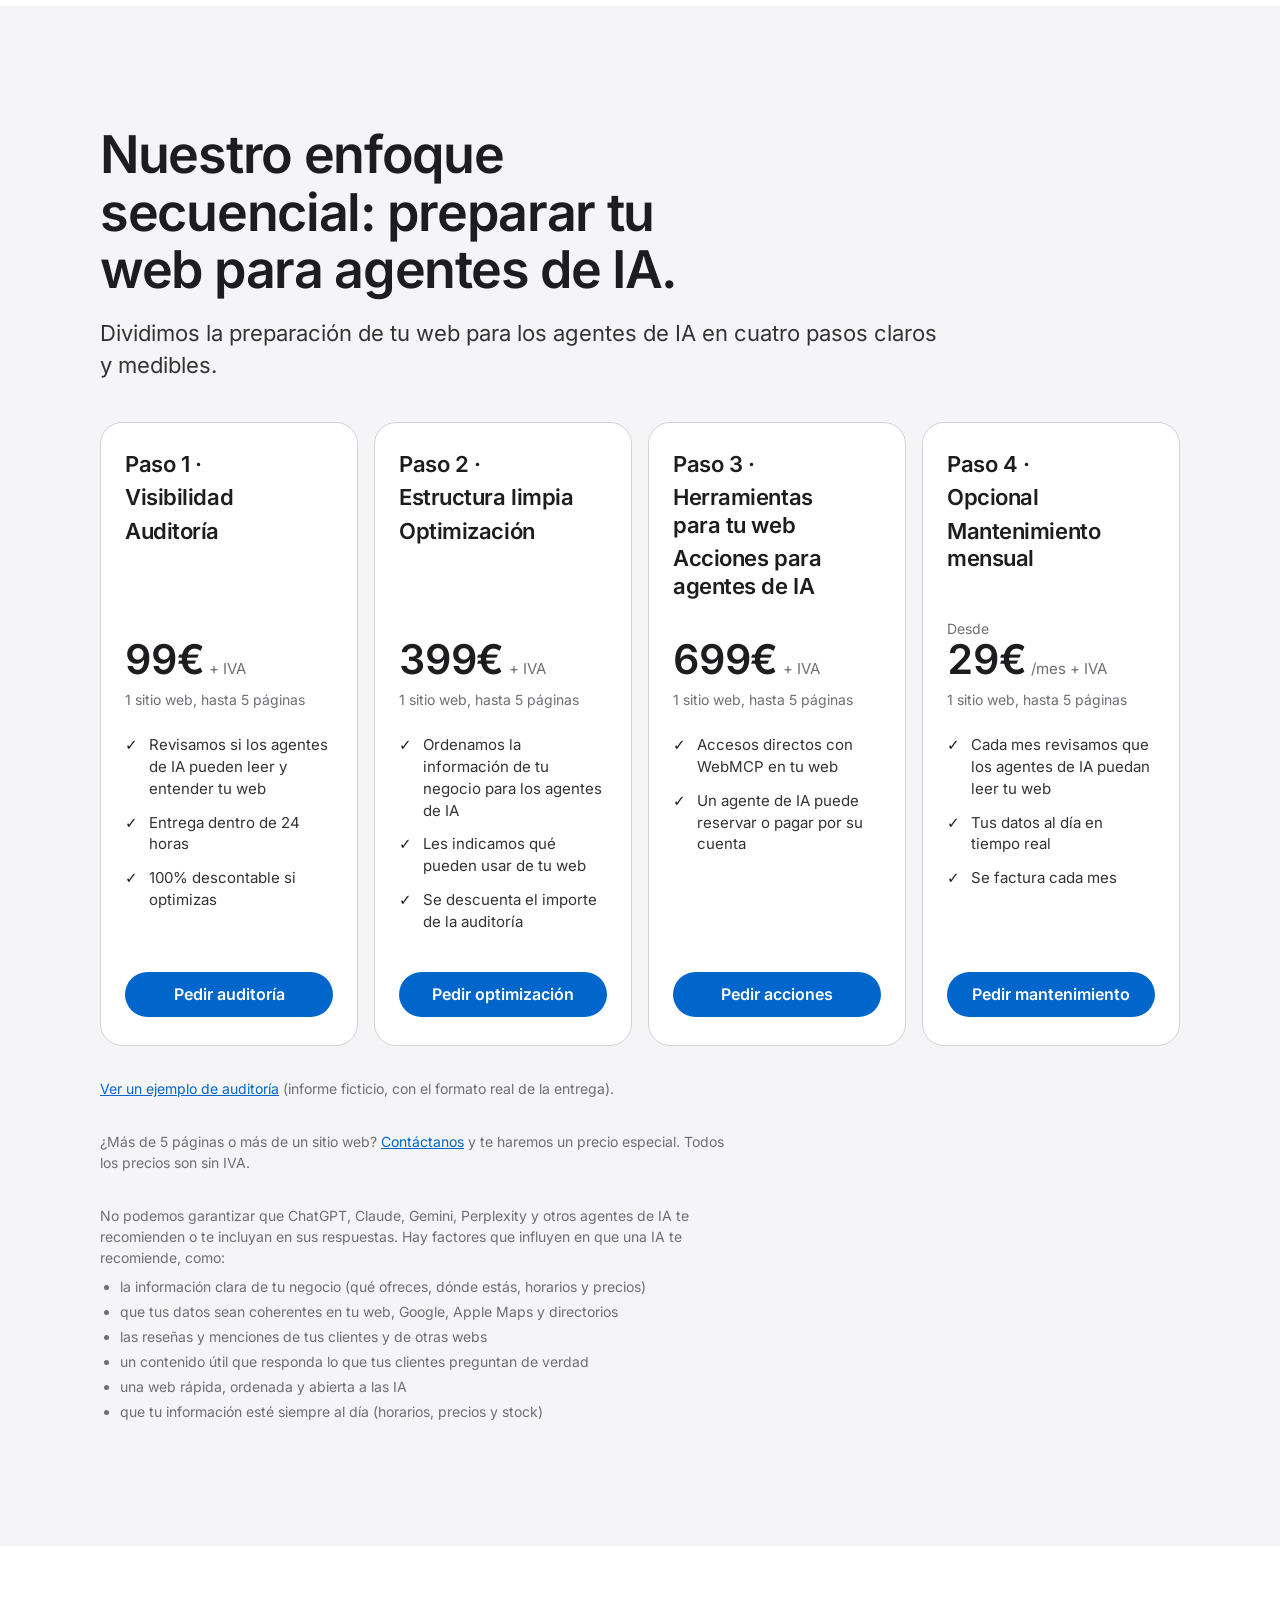
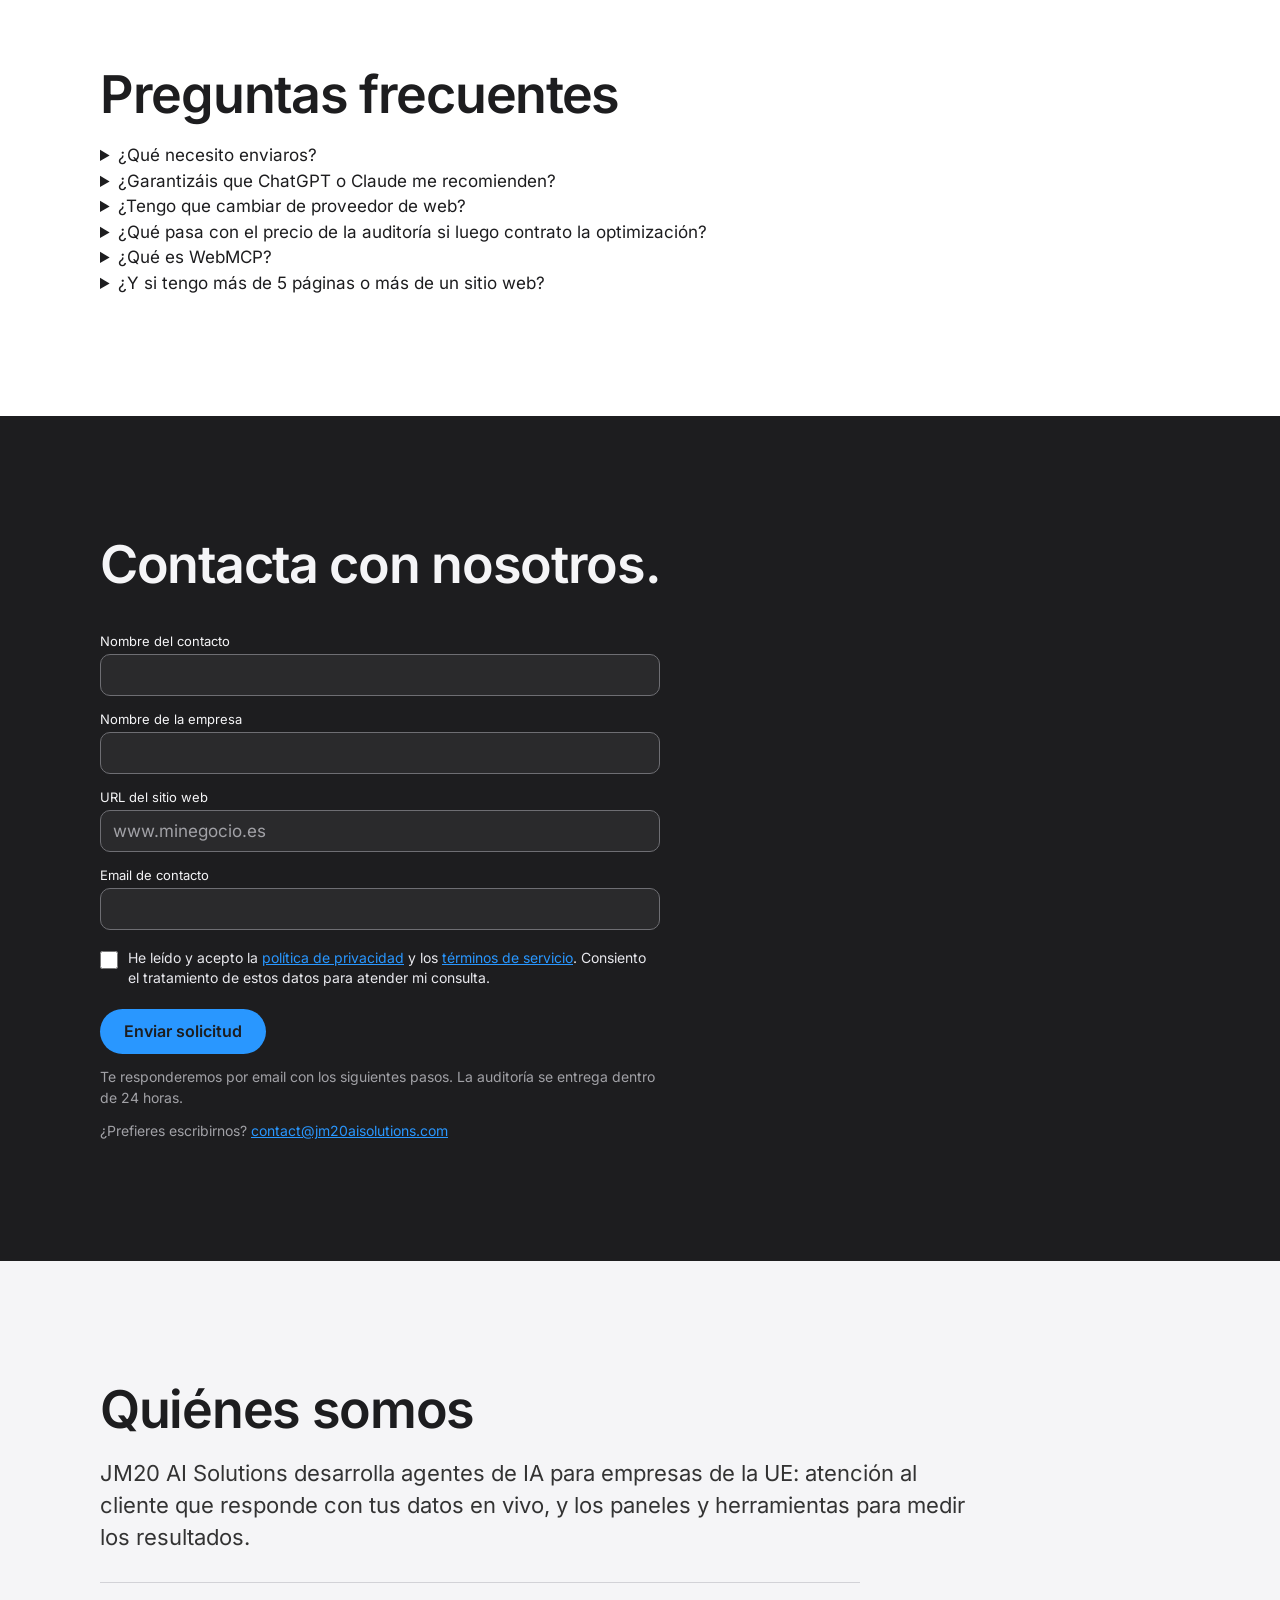
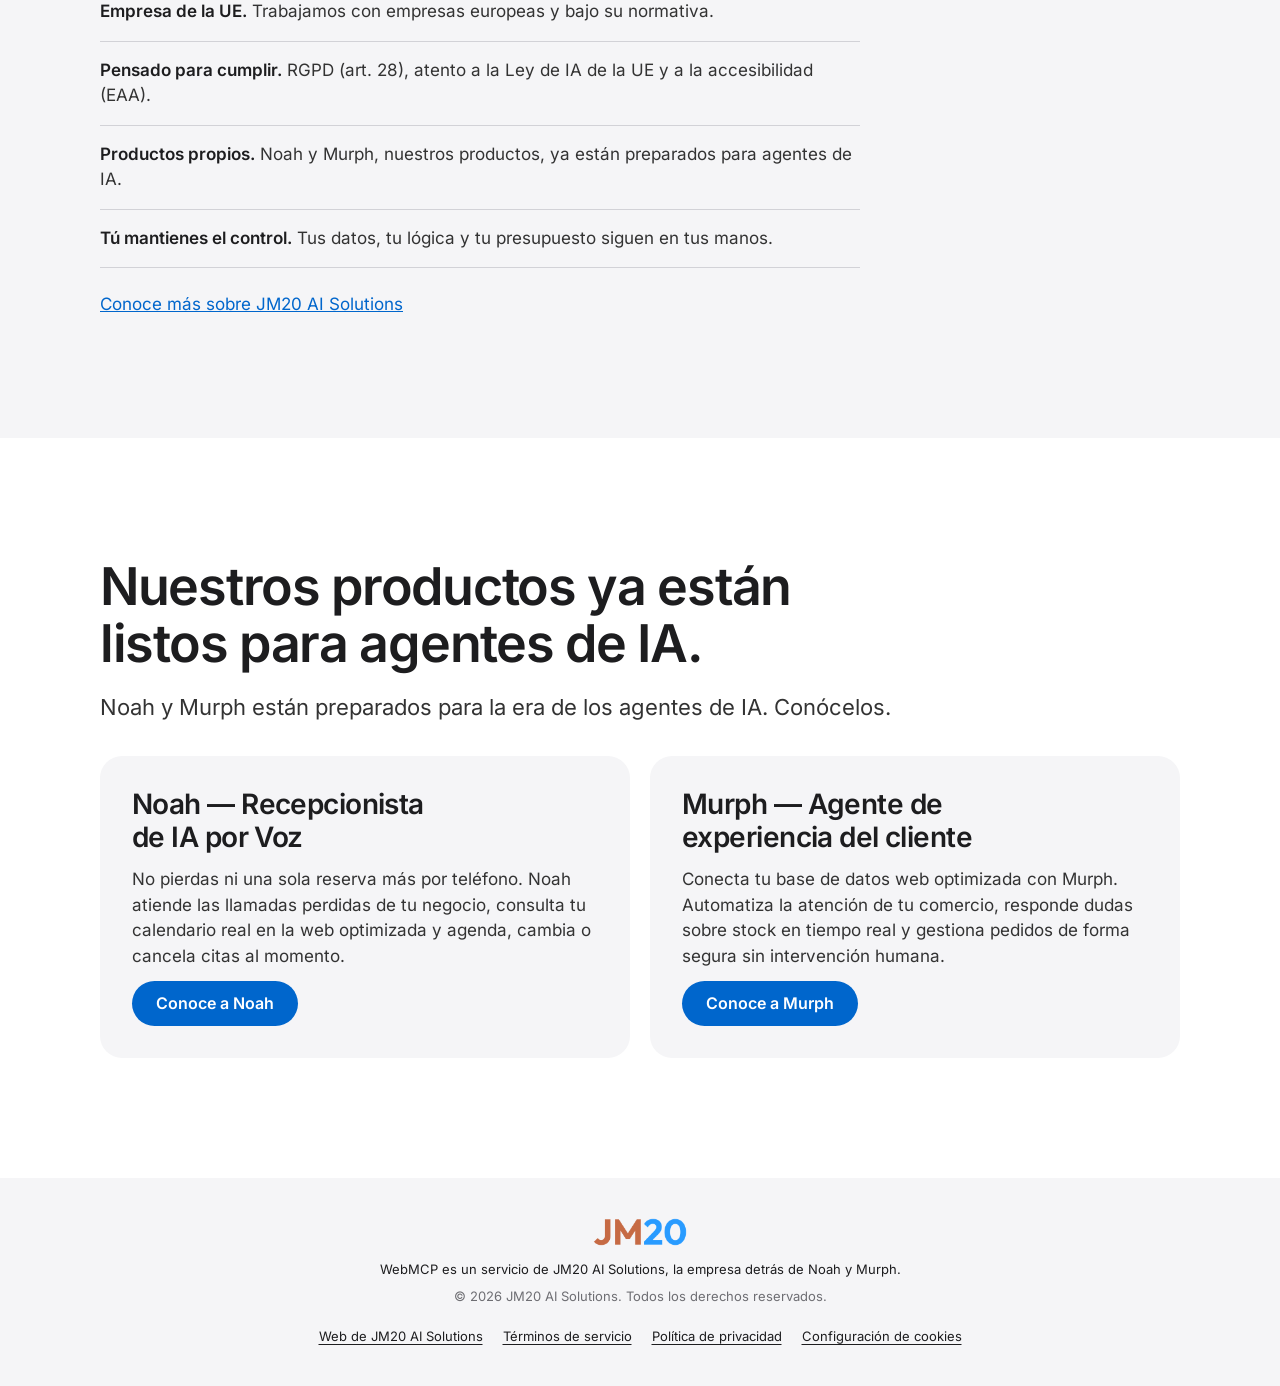
==== commit 89e716ed: "Update tier descriptions in index.html" ====
--- a/index.html
+++ b/index.html
@@ -146,7 +146,8 @@
 <div class="tiers" id="precios">
 <article class="tier" aria-labelledby="t-aud">
 <h3 id="t-aud">
-    <span class="tstep">Paso 1 · Visibilidad</span>
+    <span class="tstep">Paso 1 ·</span>
+    <span class="tstep">Visibilidad</span>
     Auditoría
 </h3>
 <p class="tp">99€<span class="u">+ IVA</span></p>
@@ -156,7 +157,8 @@
 </article>
 <article class="tier" aria-labelledby="t-opt">
 <h3 id="t-opt">
-    <span class="tstep">Paso 2 · Estructura limpia</span>
+    <span class="tstep">Paso 2 ·</span>
+    <span class="tstep">Estructura limpia</span>
     Optimización
 </h3>
 <p class="tp">399€<span class="u">+ IVA</span></p>
@@ -166,9 +168,11 @@
 </article>
 <article class="tier" aria-labelledby="t-acc">
 <h3 id="t-acc">
-    <span class="tstep">Paso 3 · Herramientas para tu web</span>
+    <span class="tstep">Paso 3 ·</span>
+    <span class="tstep">Herramientas para tu web</span>
     Acciones para agentes de IA
 </h3>
+    
   <p class="tp">699€<span class="u">+ IVA</span></p>
 <p class="td">1 sitio web, hasta 5 páginas</p>
 <ul class="tl"><li>Accesos directos con WebMCP en tu web</li><li>Un agente de IA puede reservar o pagar por su cuenta</li></ul>
@@ -176,9 +180,11 @@
 </article>
 <article class="tier" aria-labelledby="t-man">
 <h3 id="t-man">
-    <span class="tstep">Paso 4 · Opcional</span>
+    <span class="tstep">Paso 4 ·</span>
+    <span class="tstep">Opcional</span>
     Mantenimiento mensual
 </h3>
+    
 <p class="tp"><span class="u">Desde</span>29€<span class="u">/mes + IVA</span></p>
 <p class="td">1 sitio web, hasta 5 páginas</p>
 <ul class="tl"><li>Cada mes revisamos que los agentes de IA puedan leer tu web</li><li>Tus datos al día en tiempo real</li><li>Se factura cada mes</li></ul>
--- a/pricing.css
+++ b/pricing.css
@@ -38,6 +38,10 @@
 .tiers{margin-top:40px;display:grid;grid-template-columns:repeat(4,1fr);gap:16px;align-items:stretch}
 .tier{display:flex;flex-direction:column;background:#fff;border:1px solid var(--hairline);border-radius:22px;padding:28px 24px}
 .tier h3{font-size:22px;line-height:1.25;letter-spacing:-.02em}
+.tier h3 .tstep {
+    display: block;
+    margin-bottom: 6px;
+}
 .tp{display:flex;flex-wrap:wrap;align-items:baseline;gap:0 6px;margin:20px 0 0;font:600 clamp(32px,3.2vw,42px)/1.1 var(--font);letter-spacing:-.03em;color:var(--ink);font-variant-numeric:tabular-nums}
 .tp .u{font:400 15px var(--font);letter-spacing:0;color:var(--ink-48)}
 .td{margin:8px 0 0;font-size:14px;line-height:1.43;color:var(--ink-48)}
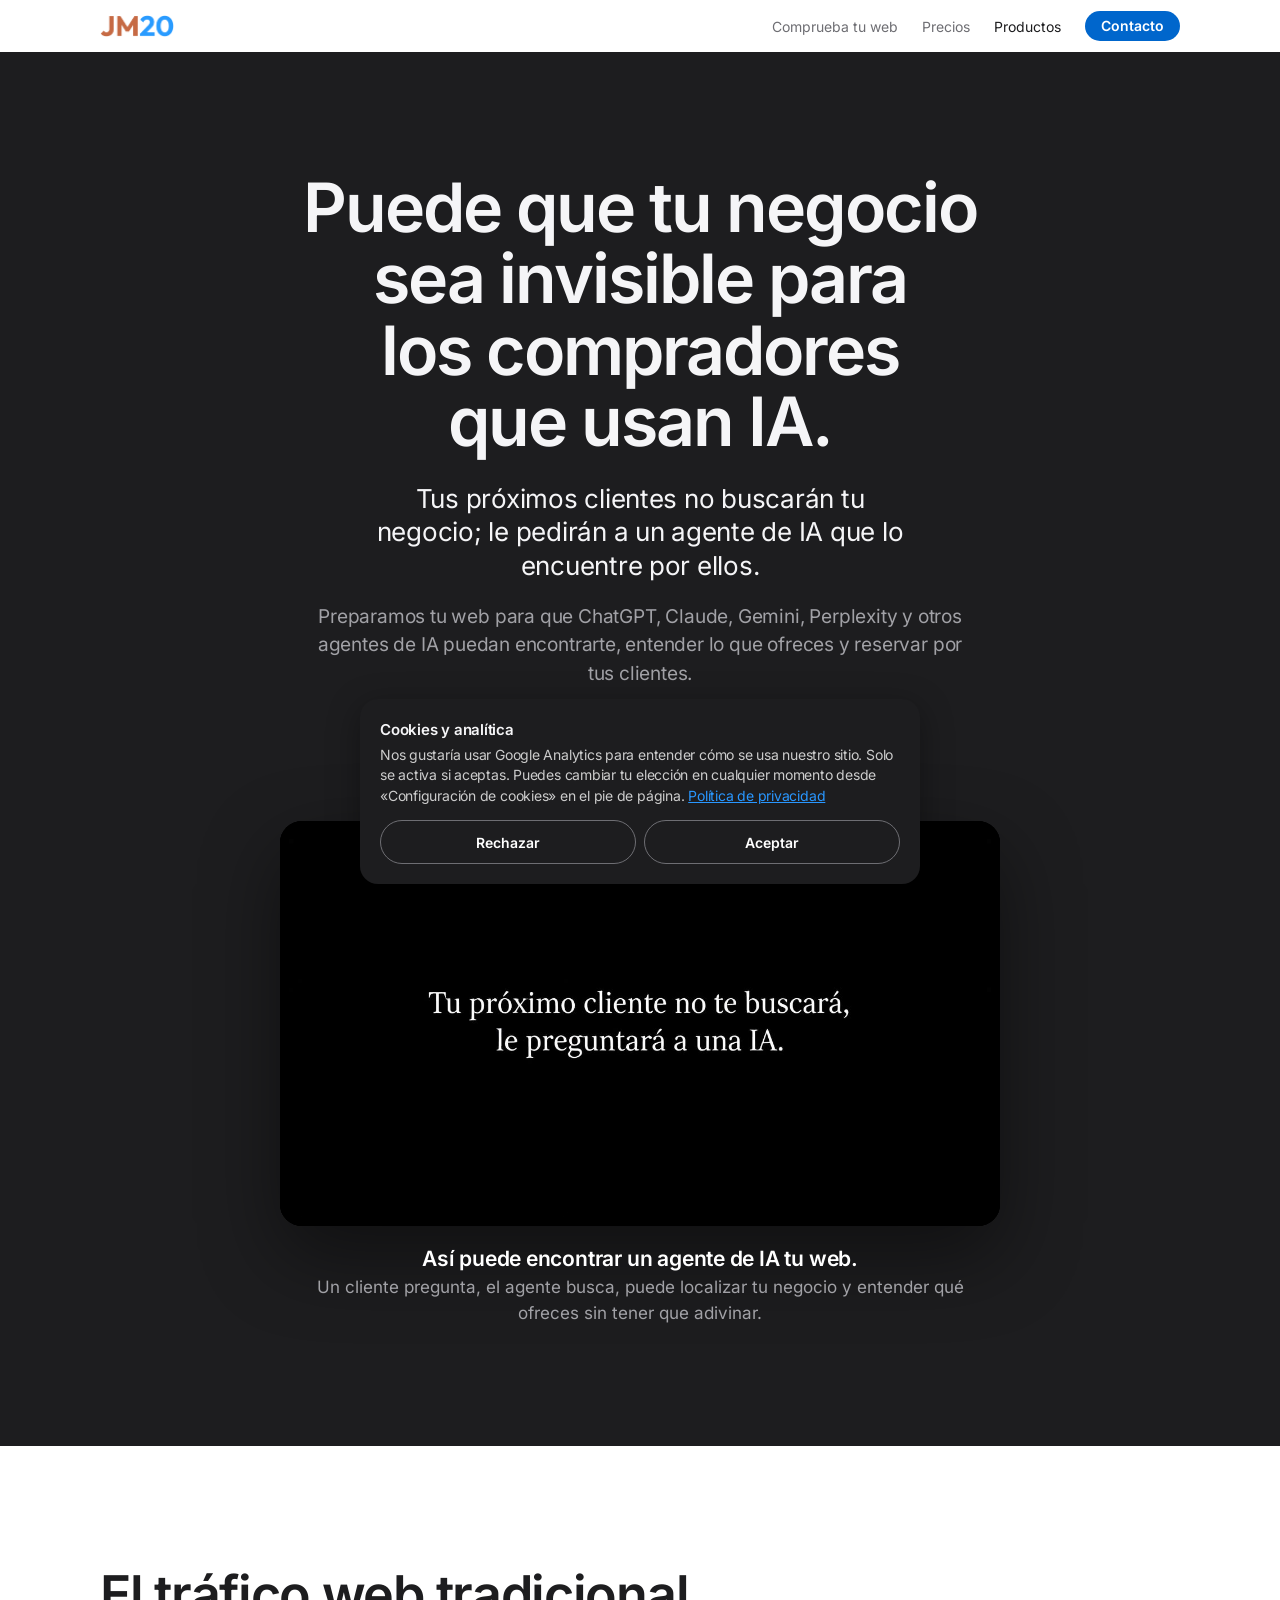
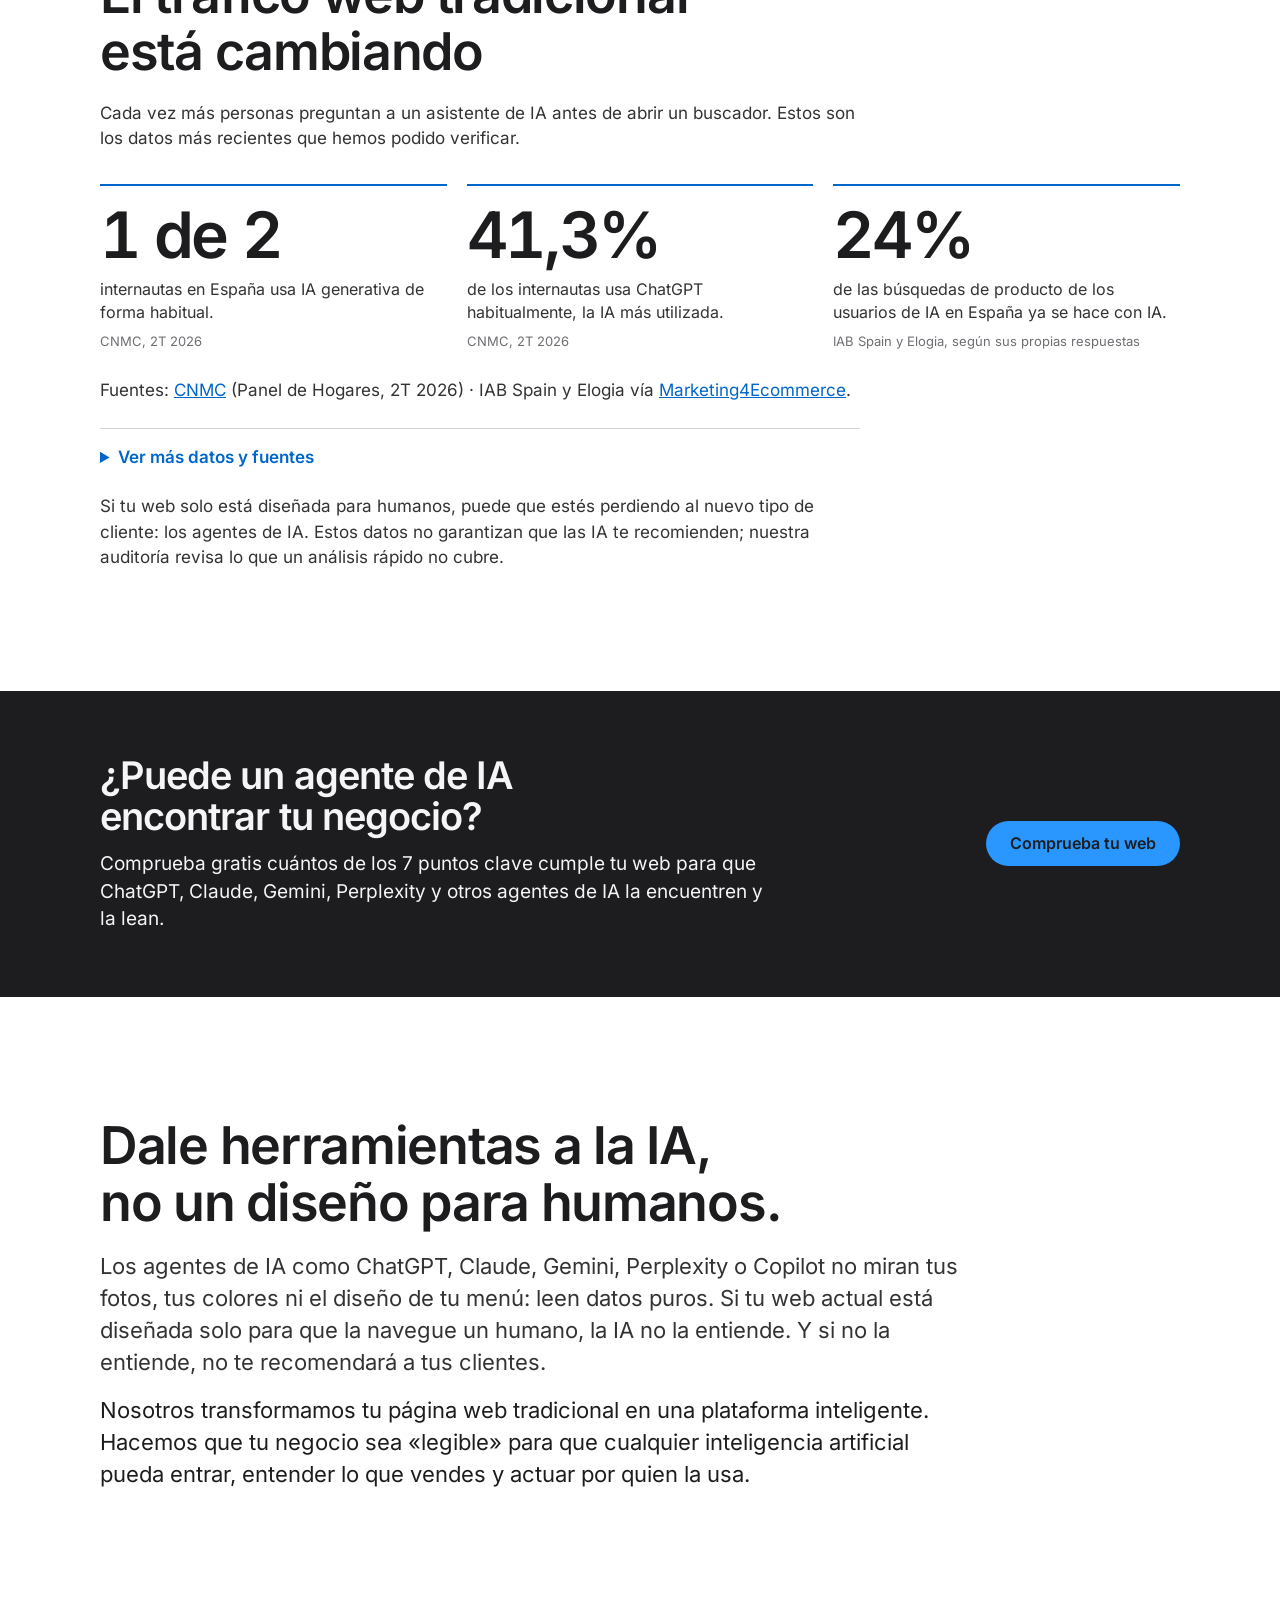
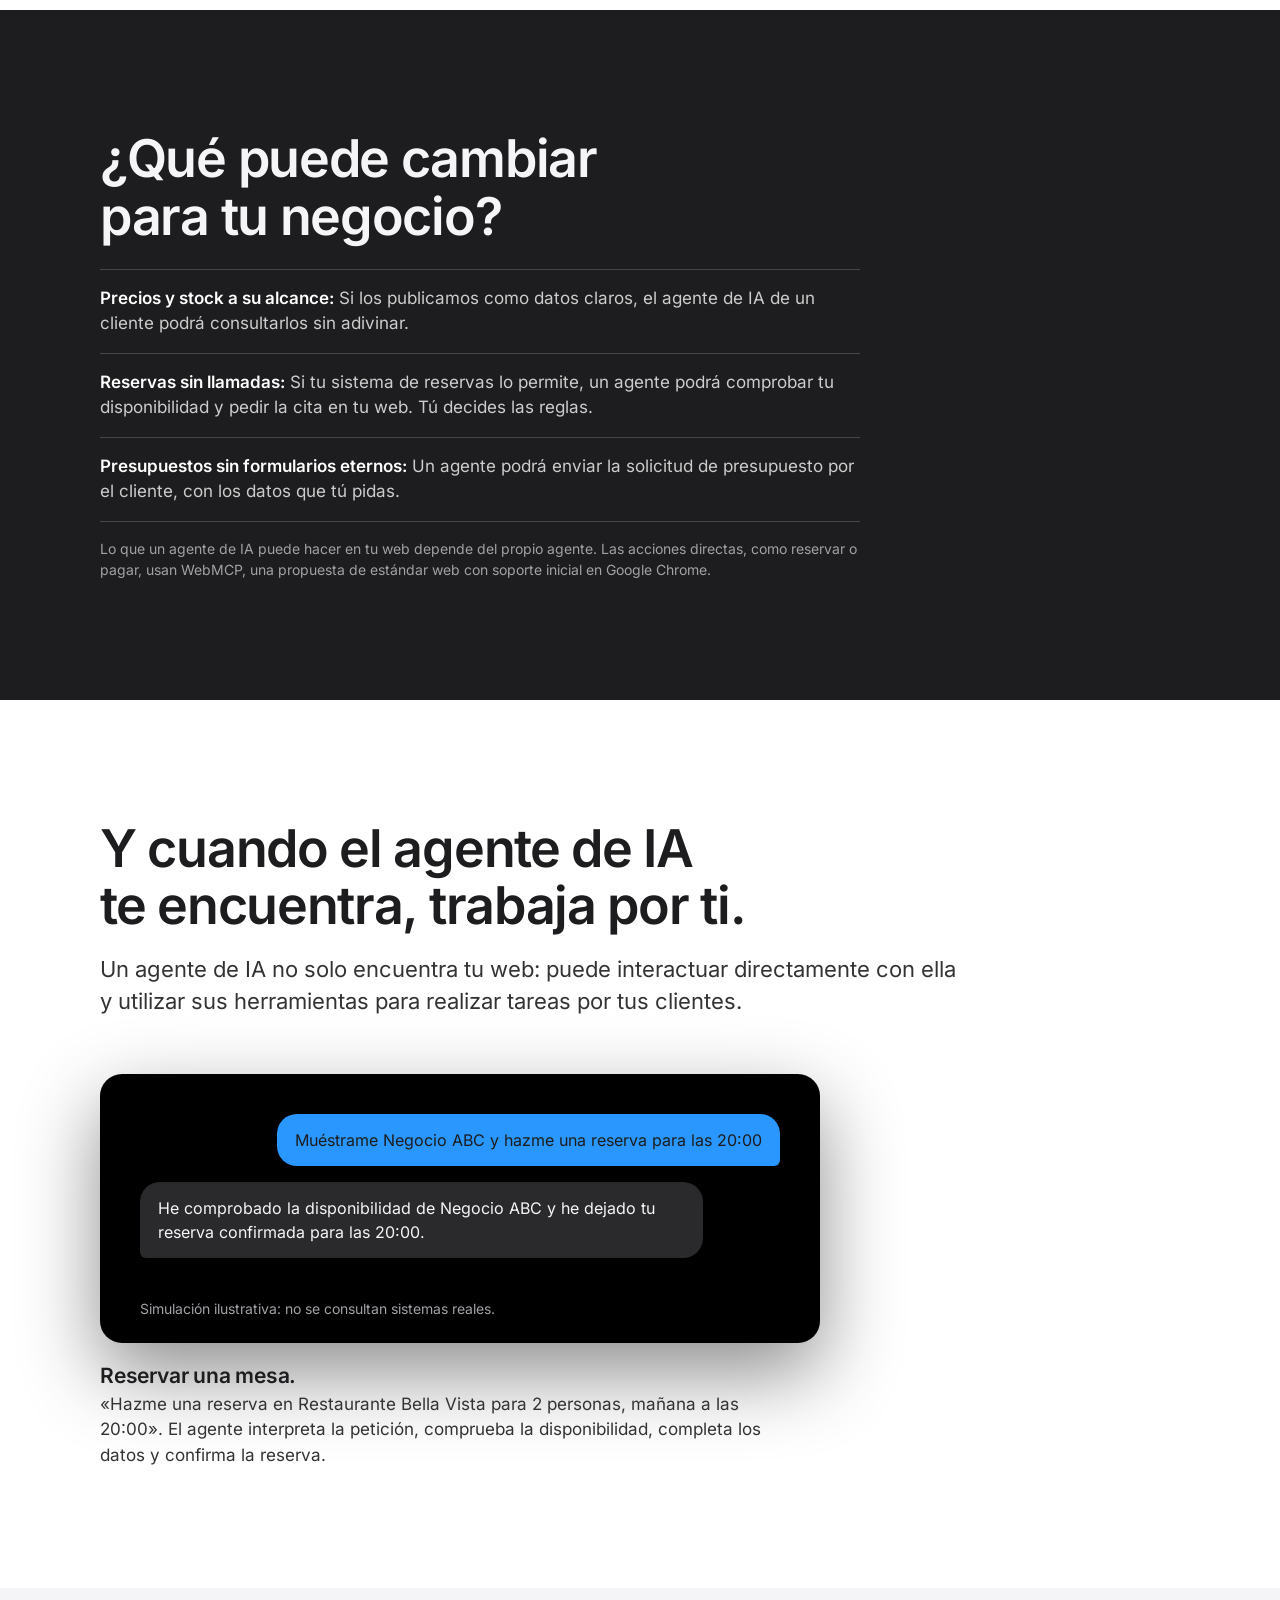
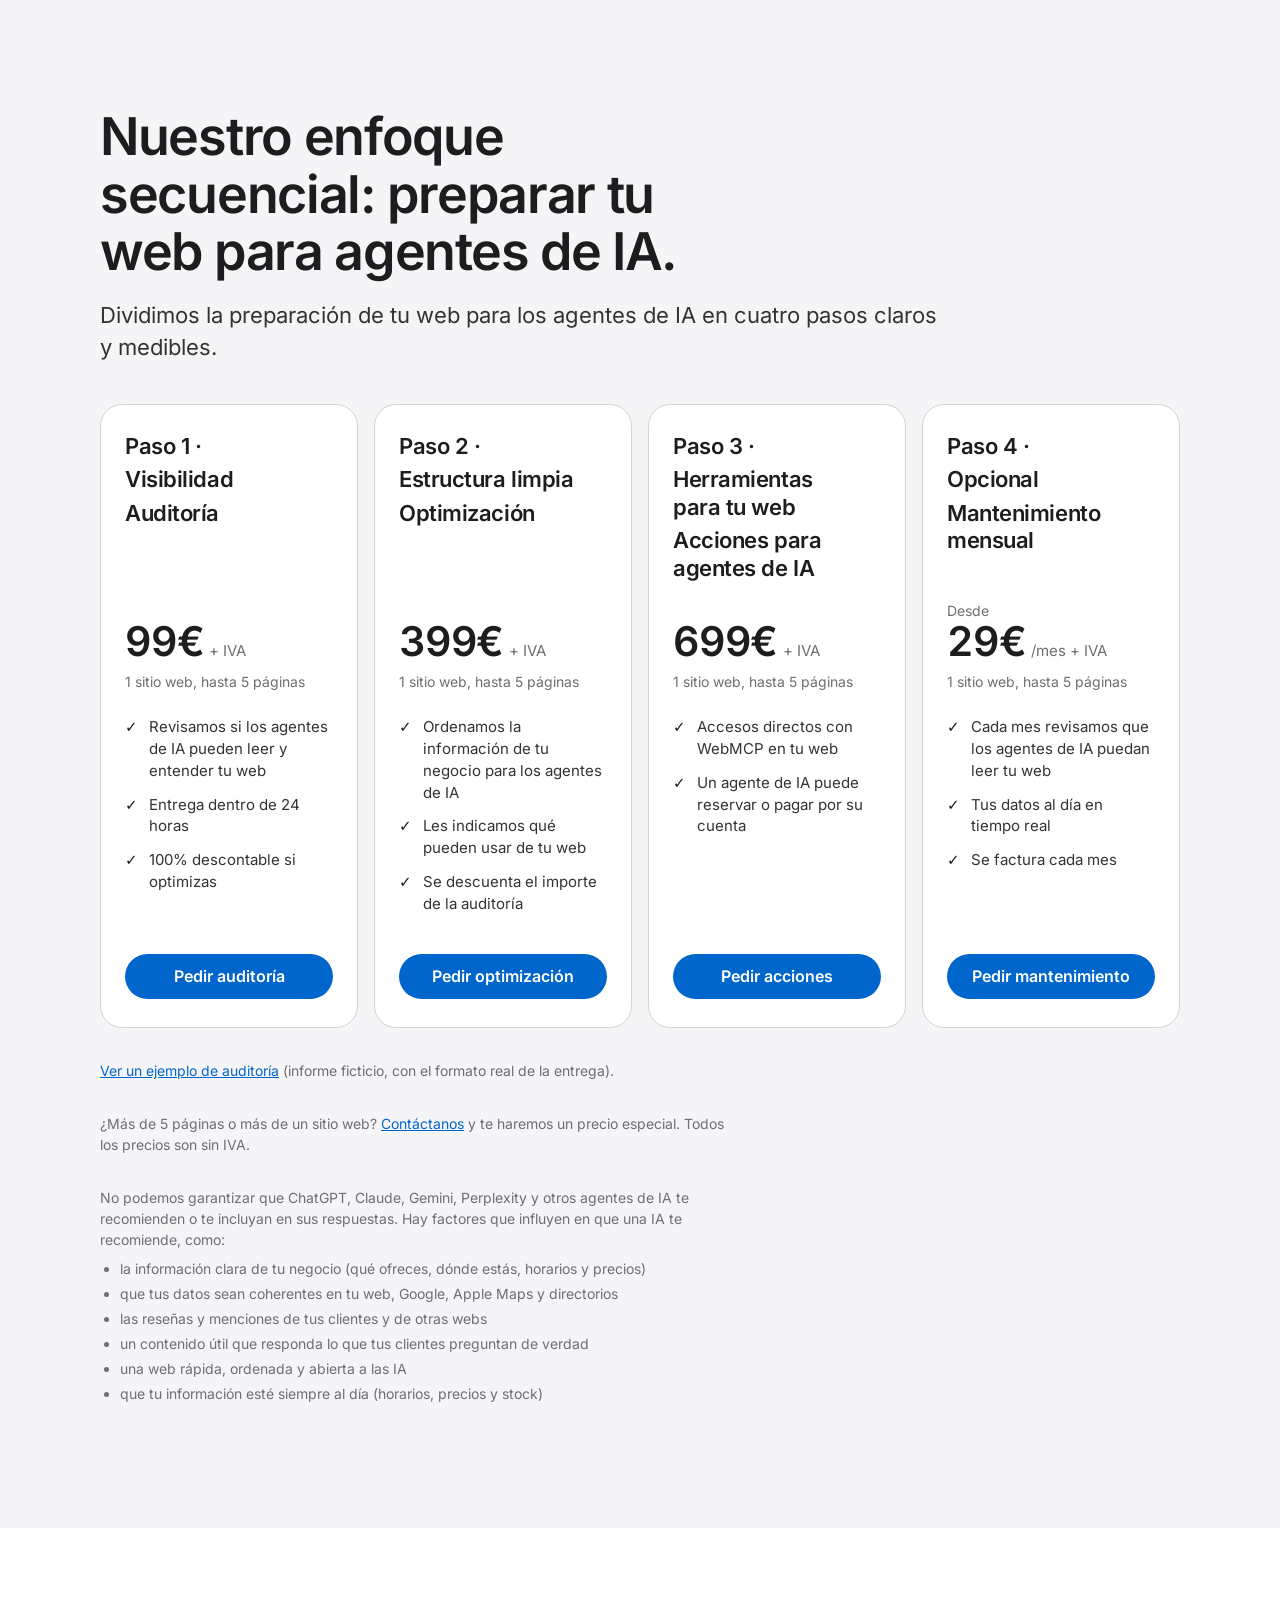
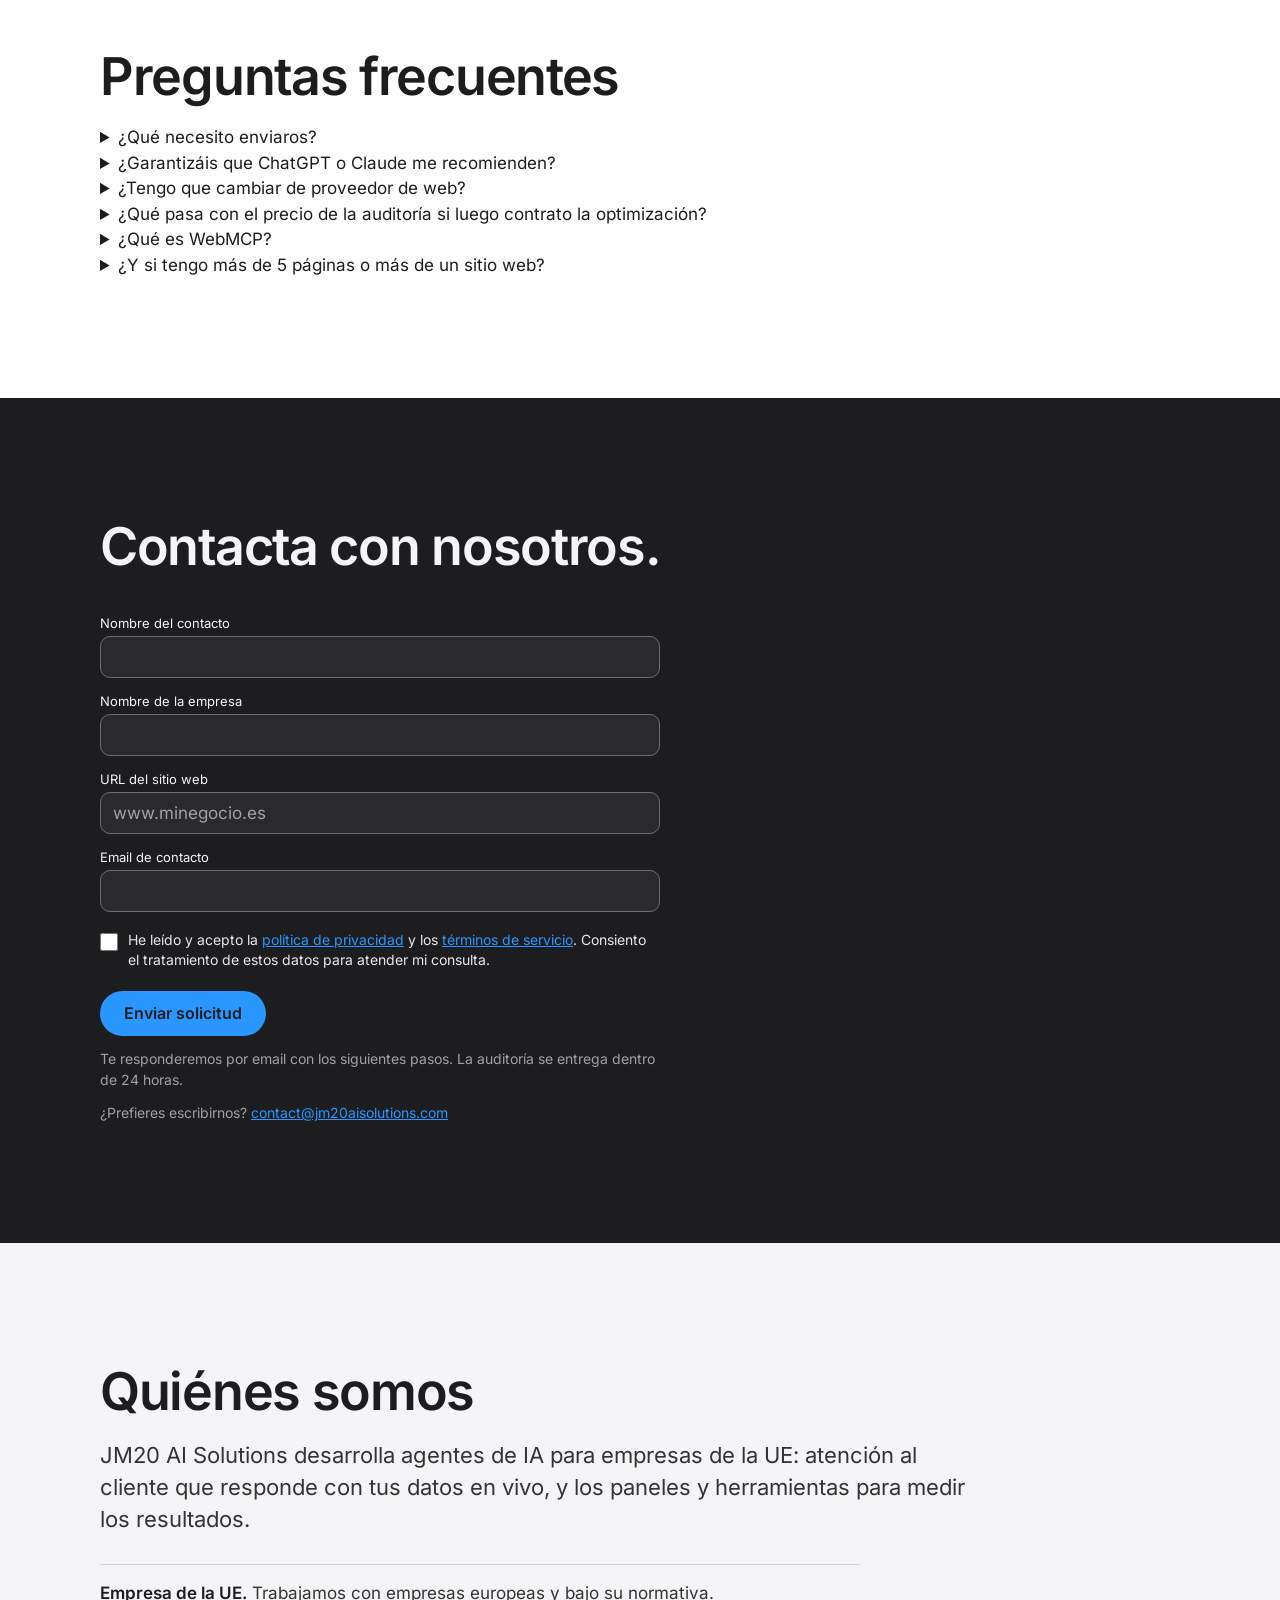
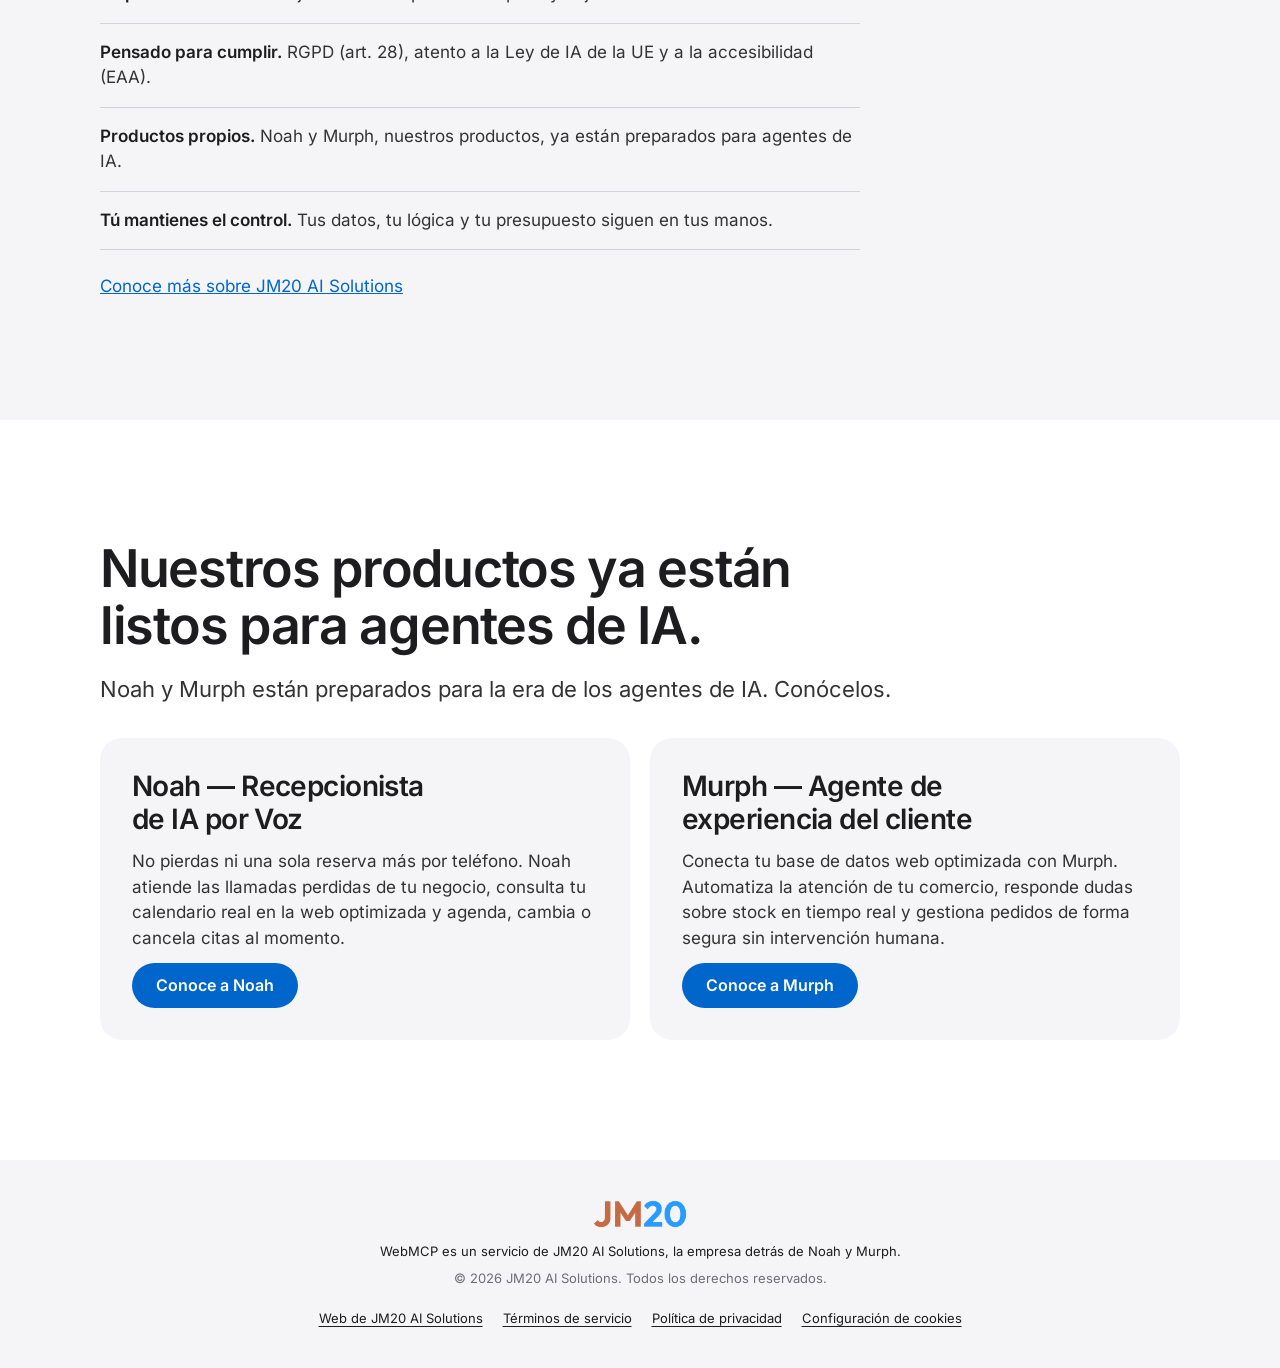
==== commit 4ea2f29b: "Add preload link for poster image Added preload link for high-priority image." ====
--- a/index.html
+++ b/index.html
@@ -17,6 +17,7 @@
 <script type="application/ld+json">{"@context": "https://schema.org", "@type": "FAQPage", "mainEntity": [{"@type": "Question", "name": "¿Qué necesito enviaros?", "acceptedAnswer": {"@type": "Answer", "text": "Solo la dirección de tu web. La auditoría cubre 1 sitio web, hasta 5 páginas, y la entregamos dentro de 24 horas."}}, {"@type": "Question", "name": "¿Garantizáis que ChatGPT o Claude me recomienden?", "acceptedAnswer": {"@type": "Answer", "text": "No, y nadie puede hacerlo: cada sistema usa sus propias fuentes y criterios, y cambian. Lo que hacemos es que la información de tu negocio sea clara, coherente y legible para que un agente pueda encontrarla y usarla."}}, {"@type": "Question", "name": "¿Tengo que cambiar de proveedor de web?", "acceptedAnswer": {"@type": "Answer", "text": "Depende de tu web y, si quieres reservas o pagos, de tu sistema de reservas. La auditoría te dice qué es posible en tu caso."}}, {"@type": "Question", "name": "¿Qué pasa con el precio de la auditoría si luego contrato la optimización?", "acceptedAnswer": {"@type": "Answer", "text": "Se descuenta entero del precio de la optimización."}}, {"@type": "Question", "name": "¿Qué es WebMCP?", "acceptedAnswer": {"@type": "Answer", "text": "Una propuesta de estándar web, con soporte inicial en Google Chrome, para que un agente de IA pueda usar acciones de tu web, como reservar. Es reciente: lo que un agente pueda hacer depende del propio agente."}}, {"@type": "Question", "name": "¿Y si tengo más de 5 páginas o más de un sitio web?", "acceptedAnswer": {"@type": "Answer", "text": "Escríbenos a contact@jm20aisolutions.com y te haremos un precio especial."}}]}</script>
 <link rel="preload" href="fonts/inter-400.woff2" as="font" type="font/woff2" crossorigin>
 <link rel="preload" href="fonts/inter-600.woff2" as="font" type="font/woff2" crossorigin>
+    <link rel="preload" as="image" href="poster-1.jpg" fetchpriority="high">
 <link rel="stylesheet" href="base.css">
 <link rel="stylesheet" href="demos.css">
 <link rel="stylesheet" href="pricing.css">
